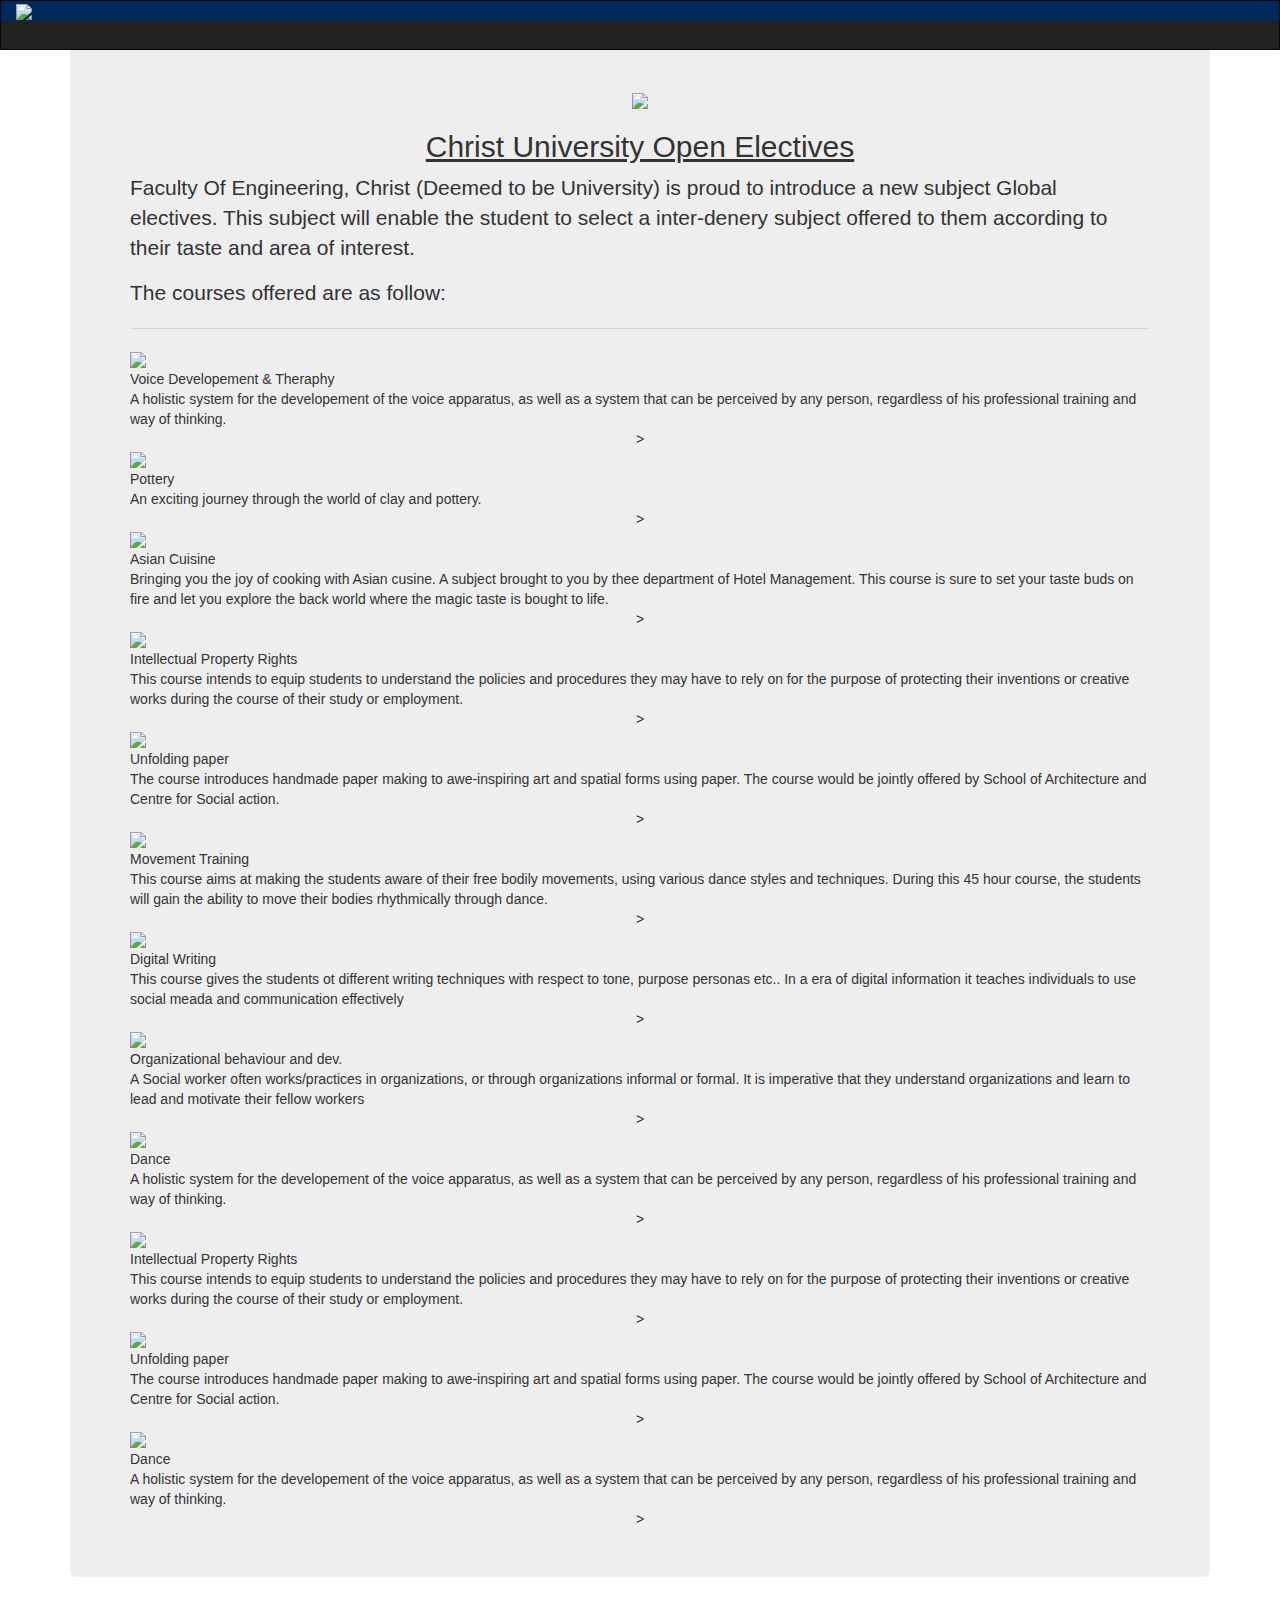
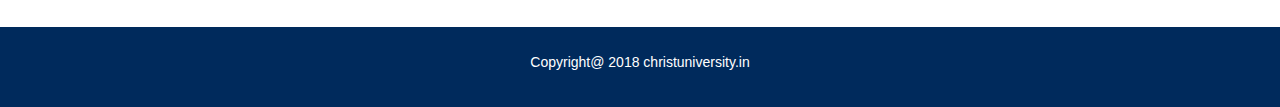
==== index.html @ 878c01d7 "modal button commented" ====
<!DOCTYPE html>
<html lang="en">
<head>
  <title>Global Electives</title>
  <meta charset="utf-8">
  <link rel="stylesheet" href="subject.css">
  <meta name="viewport" content="width=device-width, initial-scale=1">
  <link rel="stylesheet" href="https://maxcdn.bootstrapcdn.com/bootstrap/3.3.7/css/bootstrap.min.css">
  <script src="https://ajax.googleapis.com/ajax/libs/jquery/3.2.1/jquery.min.js"></script>
  <script src="https://maxcdn.bootstrapcdn.com/bootstrap/3.3.7/js/bootstrap.min.js"></script>
  <style>
    body{width:100%;
   }
    
    /* Remove the navbar's default margin-bottom and rounded borders */ 
    .navbar {
      width:100%;
      position:fixed;
      margin-bottom: 0;
      border-radius: 0;
      z-index: 10;
    }
    
    /* Add a gray background color and some padding to the footer */
    footer {
      background-color: #f2f2f2;
      padding: 25px;
    }
    
  .carousel-inner img {
      width: 100%; /* Set width to 100% */
      margin: auto;
      min-height:200px;
  }

  /* Hide the carousel text when the screen is less than 600 pixels wide */
  @media (max-width: 600px) {
    .carousel-caption {
      display: none; 
    }
  }

        .carousel {
    margin-bottom: 0;
    padding: 0 40px 30px 40px;
}
/* Reposition the controls slightly */
.carousel-control {
    /left: -12px;
    top: 111px;
    font-size: 40px;
    bottom: 120px;
}
.carousel-control.right {
    right: -12px;
}
/* Changes the position of the indicators */
.carousel-indicators {
    right: 50%;
    top: auto;
    bottom: 0px;
    margin-right: -19px;
}
/* Changes the colour of the indicators */
.carousel-indicators li {
    background: #c0c0c0;
}
.carousel-indicators .active {
background: #333333;
}

.courses_button{
  position: absolute;
  top:50%;
  transform: translateY(-50%);
  right:1%;
}

.subject{
  width: 250px; height:250px; float: left;
}
.intro_image{
  position: relative;
  left: 50%;
  transform: translateX(-50%);
}
li{font-size:20px;}

#introduction{
    padding-top:3em;
}

#introduction li:hover{
  font-weight: 600;
  display:block;
  cursor: pointer;
  
}
#introduction ul{
  float:left;
}


.intro_box{
  width:inherit;
  height:500px;
  

}

.intro_box ul{
  float:left;
}

#vocal{
  display:none;
}




  </style>
  <link rel="stylesheet" href="animation.css" type="text/css">
  <script src="index.js" ></script>
</head>
<body>
   

<nav class="navbar navbar-inverse " style="">
  <div class="container-fluid" style="background-color: #002a5c">
    <div class="navbar-header">
        <img src="logo.png" class=" christ_logo" style="height:85px;">
        <!--
      <button type="button" class="navbar" >
        <span class="icon-bar"></span>
        <span class="icon-bar"></span>
        <span class="icon-bar"></span>                        
      </button>

      
      
      <button type="button" class="btn btn-info btn-lg" data-toggle="modal" data-target="#myModal" >Courses</button>
      
      <button data-target="#myModal">hello</button>
    -->
    </div>
  </div>
</nav>


<!--Information-->
<div class="container" id="introduction">
    <div class="jumbotron">
      <img src="note.png" height=200px class="intro_image">
      <h2 align=middle><u>Christ University Open Electives</u></h2>      
    <p>Faculty Of Engineering, Christ (Deemed to be University) is proud to introduce a new subject Global electives.
        This subject will enable the student to select a inter-denery subject offered to them according to their taste and area of interest.
        
    </p>
    <p>The courses offered are as follow:</p>
    <!--
    <div class="intro_box">
      <ul>
        <li id="c1">Voice training and vocal</li>
        <span class="img_space" id="i1">
            <img src="theatre.jpg" width=100%>
            </span>
        <li id="c2">Pottery</li>
        <span class="img_space" id="i2">
            <img src="pottery.jpg" height=100%>
            </span>
        <li id="c3">Asian Cusine</li>
        <span class="img_space" id="i3">
          <img src="cuisine.jpg" height=100%>
          </span>
        <li id="c4">Art of dance</li>
        <span class="img_space" id="i4">
          <img src="dance.jpg" height=100%>
          </span>
        <li id="c5">Folding paper</li>
        <span class="img_space" id="i5">
          <img src="paper.jpg" height=100%>
          </span>
        <li id="c6">Water coservation techniques</li>
        <span class="img_space" id="i6">
          <img src="water.jpg" height=100%>
          </span>

     
      </ul>  
      
    </div>
-->



    <hr>
    <div class="sb">
    <div class="subject_box" data-toggle="modal" data-target="#myModal">
        <div class="subject_image">
        <img src="resized/voice.jpg" >
        </div>
        <div class="subject_content">
            <div class="subject_heading">
                Voice Developement & Theraphy
            </div>
            <div class="subject_main">
            A holistic system for the developement of the voice apparatus, as well as a system that can be perceived by any person, regardless of his professional training and way of thinking.
            </div>
            
        </div>
        <center><div class="subject_end">></div></center>
        
        
    </div>

    <div class="subject_box">
            <div class="subject_image">
            <img src="resized/pottery.jpg" >
            </div>
            <div class="subject_content">
                <div class="subject_heading">
                   Pottery
                </div>
                <div class="subject_main">
                An exciting journey through the world of clay and pottery.
                </div>
            </div>
            <center><div class="subject_end">></div></center>
            
            
        </div>

        <div class="subject_box">
                <div class="subject_image">
                <img src="resized/cuisine.jpg" >
                </div>
                <div class="subject_content">
                    <div class="subject_heading">
                        Asian Cuisine
                    </div>
                    <div class="subject_main">
                   Bringing you the joy of cooking with Asian cusine. A subject brought to you by thee department of Hotel Management.
                   This course is sure to set your taste buds on fire and let you explore the back world where the magic taste is bought to life.
                    </div> 
                </div>
                <center><div class="subject_end">></div></center>
                
                
            </div>

        <!--second row-->

        <div class="subject_box">
                <div class="subject_image">
                <img src="resized/intellect.jpg" >
                </div>
                <div class="subject_content">
                    <div class="subject_heading">
                        Intellectual Property Rights
                    </div>
                    <div class="subject_main">
                    This course intends to equip students to understand the policies and procedures they may have to rely on for the purpose of protecting their inventions or creative works during the course of their study or employment.     
                </div>               
                </div>
                <center><div class="subject_end">></div></center>
                
            </div>

            <div class="subject_box">
                    <div class="subject_image">
                    <img src="resized/paper.jpg" >
                    </div>
                    <div class="subject_content">
                        <div class="subject_heading">
                           Unfolding paper
                        </div>

                        <div class="subject_main">
                        The course introduces handmade paper making to awe-inspiring art and spatial forms using paper. The course would be jointly offered by School of Architecture and Centre for Social action.                     </div>
                    
                        </div>
                        <center><div class="subject_end">></div></center>
                    
                    
                </div>
                
                <div class="subject_box">
                        <div class="subject_image">
                        <img src="resized/dance.jpg" >
                        </div>
                        <div class="subject_content">
                            <div class="subject_heading">
                                Movement Training
                            </div>
                            This course aims at making the students aware of their free bodily movements, using various dance styles and techniques. During this 45 hour course, the students will gain the ability to move their bodies rhythmically through dance.                                                     </div>
                                                    <center><div class="subject_end">></div></center>
                                                    
                    </div>
            
                    <!--Third row-->

                    <div class="subject_box">
                            <div class="subject_image">
                            <img src="resized/digital_writing.jpg" >
                            </div>
                            <div class="subject_content">
                                <div class="subject_heading">
                                Digital Writing
                                </div>
                                <div class="subject_main">
                                This course gives the students ot different writing techniques with respect to tone, purpose personas etc..
                            In a era of digital information it teaches individuals to use social meada and communication effectively
                                                 </div>               
                            </div>
                            <center><div class="subject_end">></div></center>
                            
                        </div>
            
                        <div class="subject_box">
                                <div class="subject_image">
                                <img src="resized/organizational_behaviour.jpg" >
                                </div>
                                <div class="subject_content">
                                    <div class="subject_heading">
                                       Organizational behaviour and dev.
                                    </div>
            
                                    <div class="subject_main">
                                            A Social worker often works/practices in organizations, or through organizations informal or formal. It is imperative that they understand organizations and learn to lead and motivate their fellow workers                                    </div>
                                
                                    </div>
                                    <center><div class="subject_end">></div></center>
                                
                                
                            </div>
                            
                            <div class="subject_box">
                                    <div class="subject_image">
                                    <img src="resized/dance.jpg" >
                                    </div>
                                    <div class="subject_content">
                                        <div class="subject_heading">
                                            Dance
                                        </div>
                                        A holistic system for the developement of the voice apparatus, as well as a system that can be perceived by any person, regardless of his professional training and way of thinking.
                                                                </div>
                                                                <center><div class="subject_end">></div></center>
                                                                
                                </div>
                        

                                <!-- Fourth row-->

                                <div class="subject_box">
                                        <div class="subject_image">
                                        <img src="resized/intellect.jpg" >
                                        </div>
                                        <div class="subject_content">
                                            <div class="subject_heading">
                                                Intellectual Property Rights
                                            </div>
                                            <div class="subject_main">
                                            This course intends to equip students to understand the policies and procedures they may have to rely on for the purpose of protecting their inventions or creative works during the course of their study or employment.     
                                        </div>               
                                        </div>
                                        <center><div class="subject_end">></div></center>
                                        
                                    </div>
                        
                                    <div class="subject_box">
                                            <div class="subject_image">
                                            <img src="resized/paper.jpg" >
                                            </div>
                                            <div class="subject_content">
                                                <div class="subject_heading">
                                                   Unfolding paper
                                                </div>
                        
                                                <div class="subject_main">
                                                The course introduces handmade paper making to awe-inspiring art and spatial forms using paper. The course would be jointly offered by School of Architecture and Centre for Social action.                     </div>
                                            
                                                </div>
                                                <center><div class="subject_end">></div></center>
                                            
                                            
                                        </div>
                                        
                                        <div class="subject_box">
                                                <div class="subject_image">
                                                <img src="resized/dance.jpg" >
                                                </div>
                                                <div class="subject_content">
                                                    <div class="subject_heading">
                                                        Dance
                                                    </div>
                                                    A holistic system for the developement of the voice apparatus, as well as a system that can be perceived by any person, regardless of his professional training and way of thinking.
                                                                            </div>
                                                                            <center><div class="subject_end">></div></center>
                                                                            
                                            </div>
                                    





    

    


</div>
    </div>
  </div>

  <!-- Trigger the modal with a button -->
<!--<button type="button" class="btn btn-info btn-lg" data-toggle="modal" data-target="#myModal">Open Modal</button>-->

<!-- Modal -->
<div id="myModal" class="modal fade" role="dialog">
  <div class="modal-dialog modal-lg">

    <!-- Modal content-->
    <div class="modal-content">
      <div class="modal-header">
        <button type="button" class="close" data-dismiss="modal">&times;</button>
        <h3 class="modal-title" id="modal_title">
            <center>Voice training and developement(cs1256)</center>

            </h3>
      </div>
      <div class="modal-body">
            <div class="hours">Duration: 45hrs</div>
            <br><br>
            <div class="jumbotron syllabus_content">
            <p><b>Unit I</b>
                
                    <h4>
              Introduction of course.<br>
              What does it mean “voice development”?<br>
              What makes this system of voice development unique?<br>
              For what it is necessary to develop voice?<br>
                </h4>
            </div>
            <div class="jumbotron syllabus_content">
                    
              <p><b>Unit II</b><br></p>
                <h4>
              Introduction to the initial stage  and the 1st level of the exercise system.<br>
              Studying of a set of exercises built on the signals of pre-speech communication.<br>
              Studying of  composition(s) for ensemble or choir , appropriate to the current moment of learning and the level of the group.<br>
                </h4>
            </div>
            <div class="jumbotron syllabus_content">
                    
              <p><b>Unit III</b><br></p>
                <h4>
              Introduction to  2nd level of the exercise system.<br>
              Studying of a set of exercises built on the signals of the 2nd level of the exercise system.<br>
              Studying of  composition(s) for ensemble or choir , appropriate to the current moment of learning and the level of the group.<br>
                </h4>
            </div>
              <div class="jumbotron syllabus_content">
                    
              <p><b>Unit IV</b><br></p> 
                <h4>
              Summarizing the work.<br>
                </h4>
            </p>
              </div>
          </div>
      <div class="modal-footer">
        <button type="button" class="btn btn-default" data-dismiss="modal">Close</button>
      </div>
    </div>

  </div>
</div>


<br>
<footer class="container-fluid text-center" style="color: white; background-color: #002a5c;">
  <p>Copyright@ 2018 christuniversity.in</p>
</footer>

</body>
</html>
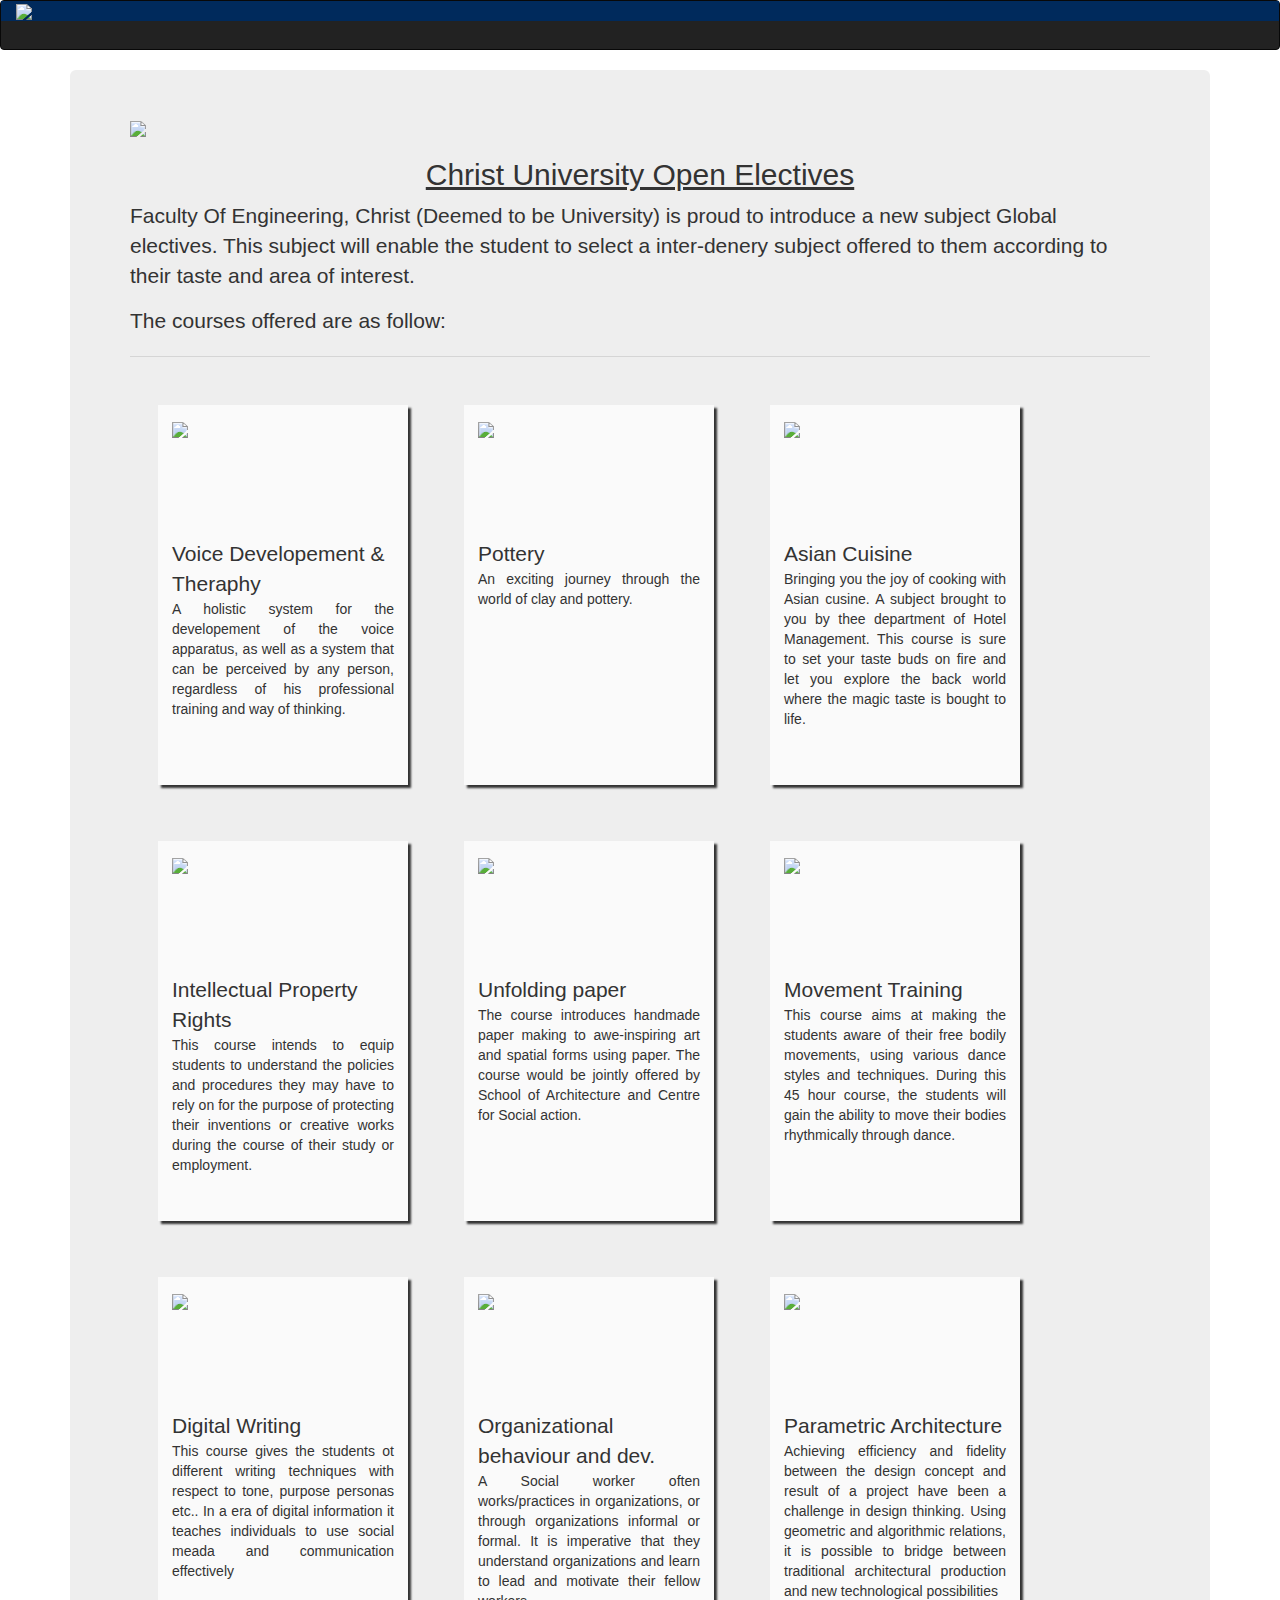
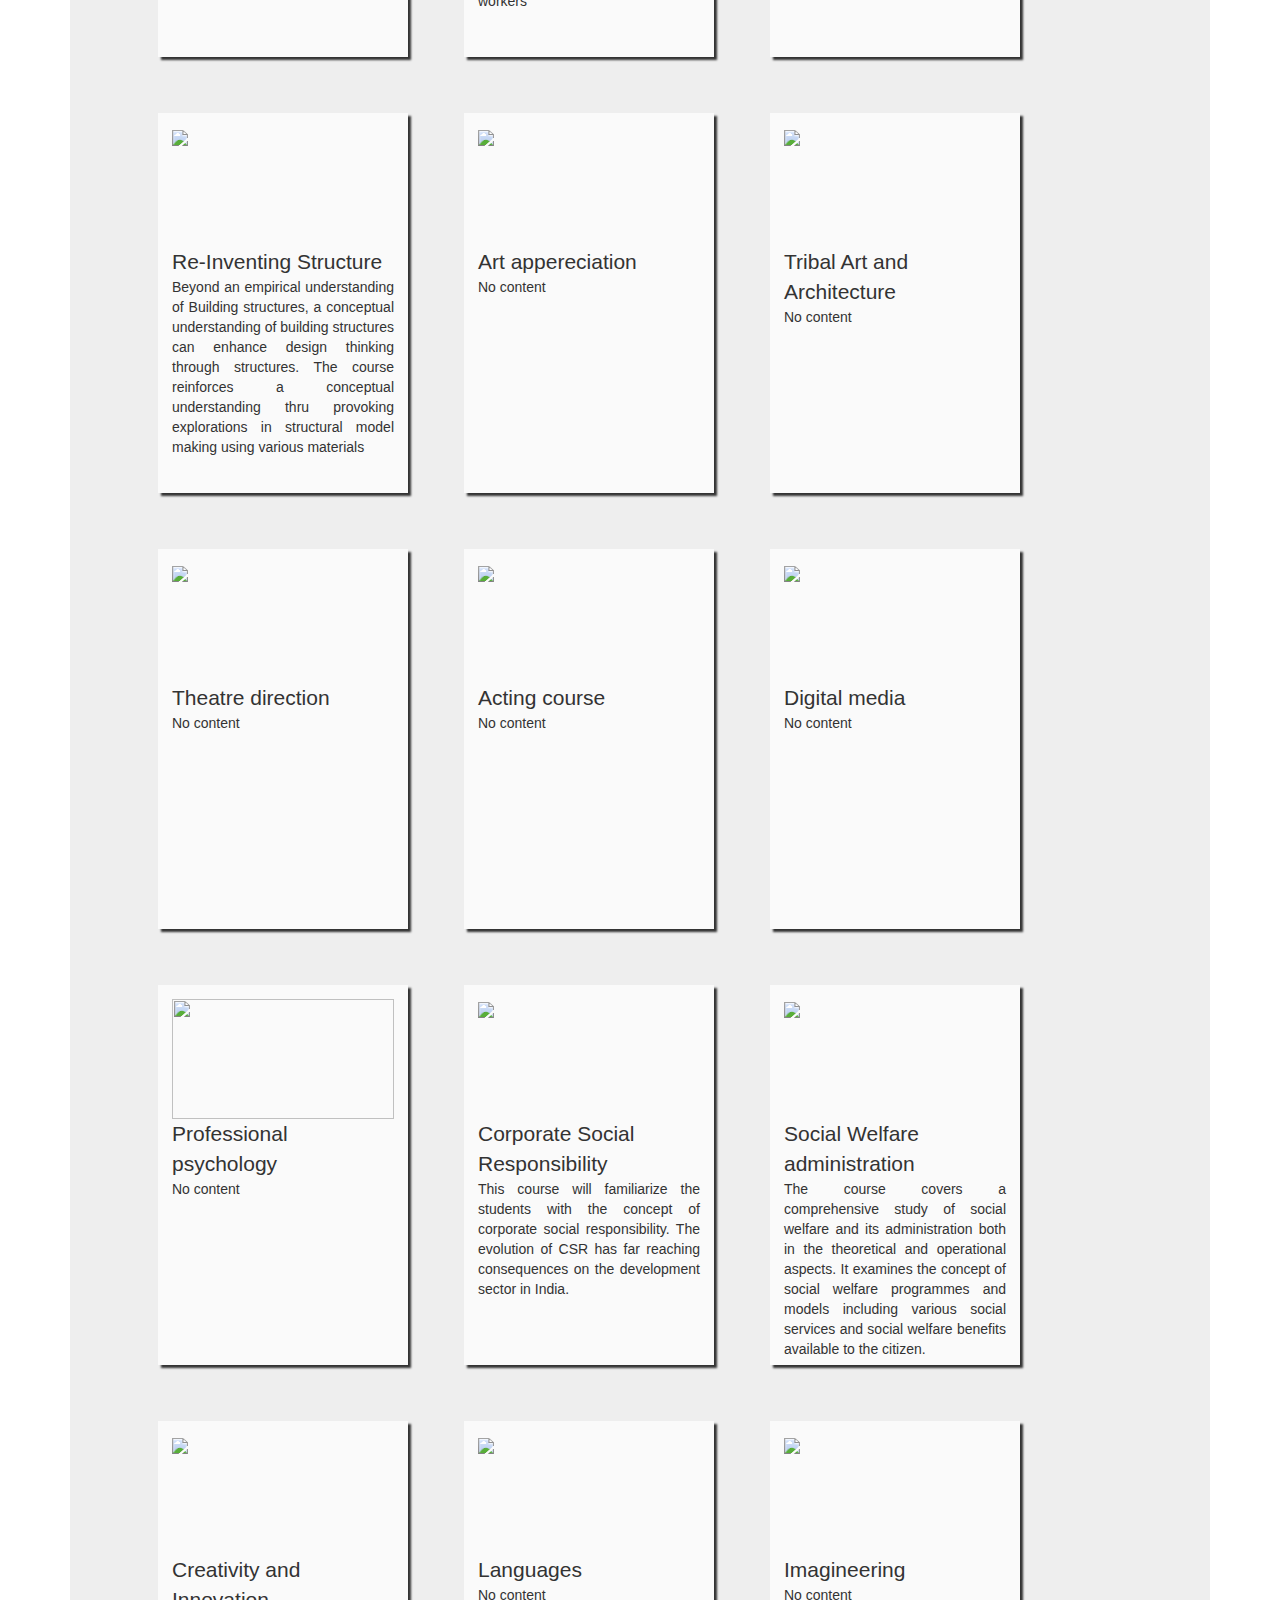
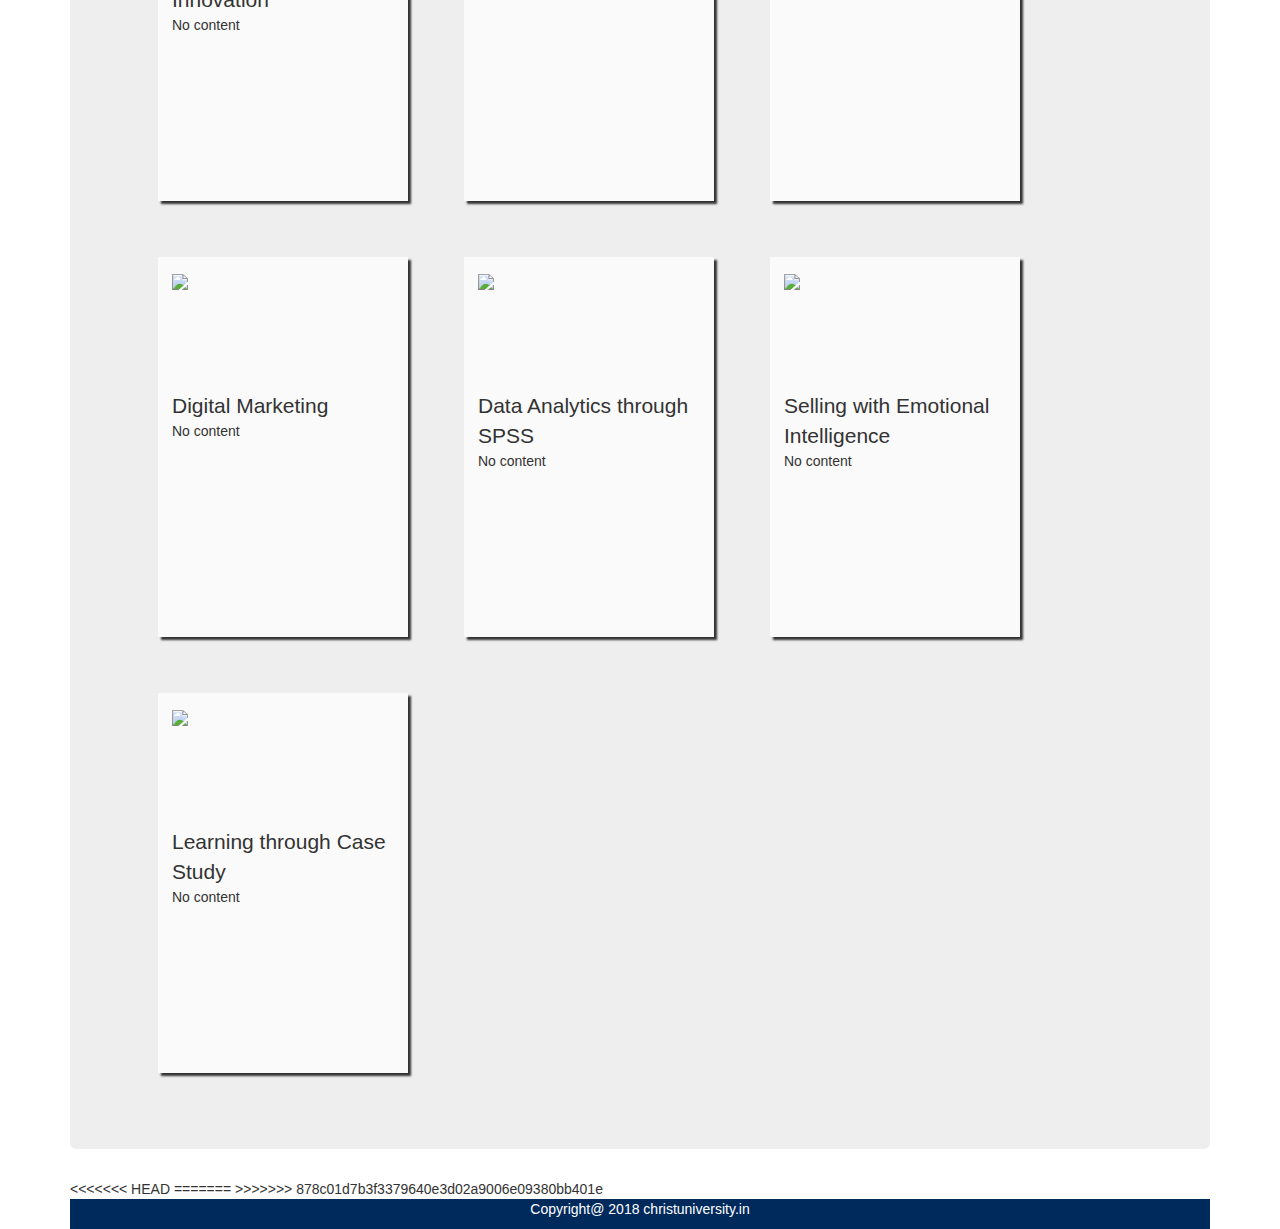
==== commit 2922813b: "new subject details added" ====
--- a/index.html
+++ b/index.html
@@ -3,124 +3,15 @@
 <head>
   <title>Global Electives</title>
   <meta charset="utf-8">
-  <link rel="stylesheet" href="subject.css">
   <meta name="viewport" content="width=device-width, initial-scale=1">
   <link rel="stylesheet" href="https://maxcdn.bootstrapcdn.com/bootstrap/3.3.7/css/bootstrap.min.css">
   <script src="https://ajax.googleapis.com/ajax/libs/jquery/3.2.1/jquery.min.js"></script>
   <script src="https://maxcdn.bootstrapcdn.com/bootstrap/3.3.7/js/bootstrap.min.js"></script>
-  <style>
-    body{width:100%;
-   }
-    
-    /* Remove the navbar's default margin-bottom and rounded borders */ 
-    .navbar {
-      width:100%;
-      position:fixed;
-      margin-bottom: 0;
-      border-radius: 0;
-      z-index: 10;
-    }
-    
-    /* Add a gray background color and some padding to the footer */
-    footer {
-      background-color: #f2f2f2;
-      padding: 25px;
-    }
-    
-  .carousel-inner img {
-      width: 100%; /* Set width to 100% */
-      margin: auto;
-      min-height:200px;
-  }
-
-  /* Hide the carousel text when the screen is less than 600 pixels wide */
-  @media (max-width: 600px) {
-    .carousel-caption {
-      display: none; 
-    }
-  }
-
-        .carousel {
-    margin-bottom: 0;
-    padding: 0 40px 30px 40px;
-}
-/* Reposition the controls slightly */
-.carousel-control {
-    /left: -12px;
-    top: 111px;
-    font-size: 40px;
-    bottom: 120px;
-}
-.carousel-control.right {
-    right: -12px;
-}
-/* Changes the position of the indicators */
-.carousel-indicators {
-    right: 50%;
-    top: auto;
-    bottom: 0px;
-    margin-right: -19px;
-}
-/* Changes the colour of the indicators */
-.carousel-indicators li {
-    background: #c0c0c0;
-}
-.carousel-indicators .active {
-background: #333333;
-}
-
-.courses_button{
-  position: absolute;
-  top:50%;
-  transform: translateY(-50%);
-  right:1%;
-}
-
-.subject{
-  width: 250px; height:250px; float: left;
-}
-.intro_image{
-  position: relative;
-  left: 50%;
-  transform: translateX(-50%);
-}
-li{font-size:20px;}
-
-#introduction{
-    padding-top:3em;
-}
-
-#introduction li:hover{
-  font-weight: 600;
-  display:block;
-  cursor: pointer;
-  
-}
-#introduction ul{
-  float:left;
-}
-
-
-.intro_box{
-  width:inherit;
-  height:500px;
-  
-
-}
-
-.intro_box ul{
-  float:left;
-}
-
-#vocal{
-  display:none;
-}
-
-
-
-
-  </style>
+  
+<link rel="stylesheet" href="basic.css" type="text/css">
   <link rel="stylesheet" href="animation.css" type="text/css">
+  <link rel="stylesheet" href="subject.css">
+  
   <script src="index.js" ></script>
 </head>
 <body>
@@ -209,13 +100,13 @@
             </div>
             
         </div>
-        <center><div class="subject_end">></div></center>
+         
         
         
     </div>
 
-    <div class="subject_box">
-            <div class="subject_image">
+    <div class="subject_box" data-toggle="modal" data-target="#pottery">
+            <div class="subject_image" >
             <img src="resized/pottery.jpg" >
             </div>
             <div class="subject_content">
@@ -226,12 +117,12 @@
                 An exciting journey through the world of clay and pottery.
                 </div>
             </div>
-            <center><div class="subject_end">></div></center>
+             
             
             
         </div>
 
-        <div class="subject_box">
+        <div class="subject_box" data-toggle="modal" data-target="#asian_cusine">
                 <div class="subject_image">
                 <img src="resized/cuisine.jpg" >
                 </div>
@@ -244,14 +135,14 @@
                    This course is sure to set your taste buds on fire and let you explore the back world where the magic taste is bought to life.
                     </div> 
                 </div>
-                <center><div class="subject_end">></div></center>
+                 
                 
                 
             </div>
 
         <!--second row-->
 
-        <div class="subject_box">
+        <div class="subject_box" data-toggle="modal" data-target="#intellectual_property">
                 <div class="subject_image">
                 <img src="resized/intellect.jpg" >
                 </div>
@@ -263,11 +154,11 @@
                     This course intends to equip students to understand the policies and procedures they may have to rely on for the purpose of protecting their inventions or creative works during the course of their study or employment.     
                 </div>               
                 </div>
-                <center><div class="subject_end">></div></center>
-                
-            </div>
-
-            <div class="subject_box">
+                 
+                
+            </div>
+
+            <div class="subject_box" data-toggle="modal" data-target="#unfolding_paper">
                     <div class="subject_image">
                     <img src="resized/paper.jpg" >
                     </div>
@@ -280,27 +171,27 @@
                         The course introduces handmade paper making to awe-inspiring art and spatial forms using paper. The course would be jointly offered by School of Architecture and Centre for Social action.                     </div>
                     
                         </div>
-                        <center><div class="subject_end">></div></center>
+                         
                     
                     
                 </div>
                 
-                <div class="subject_box">
+                <div class="subject_box" data-toggle="modal" data-target="#movement_training">
                         <div class="subject_image">
-                        <img src="resized/dance.jpg" >
+                        <img src="resized/movement_training.jpg" >
                         </div>
                         <div class="subject_content">
                             <div class="subject_heading">
                                 Movement Training
                             </div>
                             This course aims at making the students aware of their free bodily movements, using various dance styles and techniques. During this 45 hour course, the students will gain the ability to move their bodies rhythmically through dance.                                                     </div>
-                                                    <center><div class="subject_end">></div></center>
+                                                     
                                                     
                     </div>
             
                     <!--Third row-->
 
-                    <div class="subject_box">
+                    <div class="subject_box" data-toggle="modal" data-target="#digital_writing">
                             <div class="subject_image">
                             <img src="resized/digital_writing.jpg" >
                             </div>
@@ -313,11 +204,10 @@
                             In a era of digital information it teaches individuals to use social meada and communication effectively
                                                  </div>               
                             </div>
-                            <center><div class="subject_end">></div></center>
                             
                         </div>
             
-                        <div class="subject_box">
+                        <div class="subject_box" data-toggle="modal" data-target="#organizational_behaviour">
                                 <div class="subject_image">
                                 <img src="resized/organizational_behaviour.jpg" >
                                 </div>
@@ -330,92 +220,294 @@
                                             A Social worker often works/practices in organizations, or through organizations informal or formal. It is imperative that they understand organizations and learn to lead and motivate their fellow workers                                    </div>
                                 
                                     </div>
-                                    <center><div class="subject_end">></div></center>
+                                     
                                 
                                 
                             </div>
                             
-                            <div class="subject_box">
-                                    <div class="subject_image">
-                                    <img src="resized/dance.jpg" >
+                            <div class="subject_box" data-toggle="modal" data-target="#parametric_architecture">
+                                    <div class="subject_image" >
+                                    <img src="resized/parametric.jpg" >
                                     </div>
                                     <div class="subject_content">
                                         <div class="subject_heading">
-                                            Dance
+                                            Parametric Architecture
                                         </div>
-                                        A holistic system for the developement of the voice apparatus, as well as a system that can be perceived by any person, regardless of his professional training and way of thinking.
-                                                                </div>
-                                                                <center><div class="subject_end">></div></center>
+                                        Achieving efficiency and fidelity between the design concept and result of a project have been a challenge in design thinking. Using geometric and algorithmic relations, it is possible to bridge between traditional architectural production and new technological possibilities                                                                </div>
+           
                                                                 
                                 </div>
                         
 
                                 <!-- Fourth row-->
 
-                                <div class="subject_box">
+                                <div class="subject_box" data-toggle="modal" data-target="#reinventing_structures">
                                         <div class="subject_image">
-                                        <img src="resized/intellect.jpg" >
+                                        <img src="resized/reinventing_structure.jpg" >
                                         </div>
                                         <div class="subject_content">
                                             <div class="subject_heading">
-                                                Intellectual Property Rights
+                                                Re-Inventing Structure
                                             </div>
                                             <div class="subject_main">
-                                            This course intends to equip students to understand the policies and procedures they may have to rely on for the purpose of protecting their inventions or creative works during the course of their study or employment.     
-                                        </div>               
+                                                Beyond an empirical understanding of Building structures, a conceptual understanding of building structures can enhance design thinking through structures. The course reinforces a conceptual understanding thru provoking explorations in structural model making using various materials                                        </div>               
                                         </div>
-                                        <center><div class="subject_end">></div></center>
+                                         
+                                        
+                               </div>
+                        
+
+                                    <div class="subject_box" data-toggle="modal" data-target="#art_appericiatione">
+                                        <div class="subject_image">
+                                        <img src="resized/art_appereciation.jpg" >
+                                        </div>
+                                        <div class="subject_content">
+                                            <div class="subject_heading">
+                                                Art appereciation
+                                            </div>
+                                            <div class="subject_main">
+                                              No content
+                                              </div>
+                                         
                                         
                                     </div>
-                        
-                                    <div class="subject_box">
-                                            <div class="subject_image">
-                                            <img src="resized/paper.jpg" >
-                                            </div>
-                                            <div class="subject_content">
-                                                <div class="subject_heading">
-                                                   Unfolding paper
-                                                </div>
-                        
-                                                <div class="subject_main">
-                                                The course introduces handmade paper making to awe-inspiring art and spatial forms using paper. The course would be jointly offered by School of Architecture and Centre for Social action.                     </div>
-                                            
-                                                </div>
-                                                <center><div class="subject_end">></div></center>
-                                            
-                                            
-                                        </div>
-                                        
-                                        <div class="subject_box">
+                                    </div>
+
+                                   
+                                   	<!--Tribal Art and Architecture-->     
+                                    <div class="subject_box" data-toggle="modal" data-target="#tribal_art">
                                                 <div class="subject_image">
-                                                <img src="resized/dance.jpg" >
+                                                <img src="resized/tribal.jpg" >
                                                 </div>
                                                 <div class="subject_content">
                                                     <div class="subject_heading">
-                                                        Dance
-                                                    </div>
-                                                    A holistic system for the developement of the voice apparatus, as well as a system that can be perceived by any person, regardless of his professional training and way of thinking.
-                                                                            </div>
-                                                                            <center><div class="subject_end">></div></center>
+                                                       Tribal Art and Architecture
+                                                    </div>
+                                                    <div class="subject_main">
+                                                        No content
+                                                    </div>
+ 
                                                                             
-                                            </div>
-                                    
-
-
-
-
-
-    
-
-    
-
-
-</div>
-    </div>
-  </div>
-
+                                    			</div>
+                                    </div>
+									<!--Theatre direction-->
+                                    <div class="subject_box" data-toggle="modal" data-target="#Theatre_direction">
+                                                <div class="subject_image">
+                                                <img src="resized/theatre_dir.jpg" >
+                                                </div>
+                                                <div class="subject_content">
+                                                    <div class="subject_heading">
+                                                       Theatre direction
+                                                    </div>
+                                                    <div class="subject_main">
+                                                        No content
+                                                    </div>
+ 
+                                                                            
+                                    			</div>
+                                    </div>
+                                    <!--Acting course-->
+                                    <div class="subject_box" data-toggle="modal" data-target="#Acting_course">
+                                                <div class="subject_image">
+                                                <img src="resized/acting.jpg">
+                                                </div>
+                                                <div class="subject_content">
+                                                    <div class="subject_heading">
+                                                       Acting course
+                                                    </div>
+                                                    <div class="subject_main">
+                                                        No content
+                                                    </div>
+ 
+                                                                            
+                                    			</div>
+                                    </div>
+                                    <!--Digital media-->
+                                    <div class="subject_box" data-toggle="modal" data-target="#Digital_media">
+                                                <div class="subject_image">
+                                                <img src="resized/digital_marketing.jpg" >
+                                                </div>
+                                                <div class="subject_content">
+                                                    <div class="subject_heading">
+                                                       Digital media
+                                                    </div>
+                                                    <div class="subject_main">
+                                                        No content
+                                                    </div>
+ 
+                                                                            
+                                    			</div>
+                                    </div>
+                                    <!--Professional psychology-->
+                                    <div class="subject_box" data-toggle="modal" data-target="#Professional_psychology">
+                                                <div class="subject_image">
+                                                <img src="resized/professional_psycology.jpg" width=222px height=120px >
+                                                </div>
+                                                <div class="subject_content">
+                                                    <div class="subject_heading">
+                                                       Professional psychology
+                                                    </div>
+                                                    <div class="subject_main">
+                                                        No content
+                                                    </div>
+ 
+                                                                            
+                                    			</div>
+                                    </div>
+                                    <!--Corporate Social Responsibility-->
+                                    <div class="subject_box" data-toggle="modal" data-target="#Corporate_Social_Responsibility">
+                                                <div class="subject_image">
+                                                <img src="resized/corp_social.jpg" >
+                                                </div>
+                                                <div class="subject_content">
+                                                    <div class="subject_heading">
+                                                       Corporate Social Responsibility
+                                                    </div>
+                                                    <div class="subject_main">
+                                                      This course will familiarize the students with the concept of corporate social responsibility.  The evolution of CSR has far reaching consequences on the development sector in India. 
+                                                    </div>
+ 
+                                                                            
+                                    			</div>
+                                    </div>
+                                    <!--Social Welfare administration-->
+                                    <div class="subject_box" data-toggle="modal" data-target="#Social_Welfare_Administration">
+                                                <div class="subject_image">
+                                                <img src="resized/social_welfare.jpg" >
+                                                </div>
+                                                <div class="subject_content">
+                                                    <div class="subject_heading">
+                                                       Social Welfare administration
+                                                    </div>
+                                                    <div class="subject_main">
+                                                       The course covers a comprehensive study of social welfare and its administration both in the theoretical and operational aspects. It examines the concept of social welfare programmes and models including various social services and social welfare benefits available to the citizen.                                                    </div>
+ 
+                                                                            
+                                    			</div>
+                                    </div>
+                                    <!--Creativity and Innovation-->
+                                    <div class="subject_box" data-toggle="modal" data-target="#Creativity_And_Innovation">
+                                                <div class="subject_image">
+                                                <img src="resized/create_and_innovate.jpg" >
+                                                </div>
+                                                <div class="subject_content">
+                                                    <div class="subject_heading">
+                                                       Creativity and Innovation
+                                                    </div>
+                                                    <div class="subject_main">
+                                                        No content
+                                                    </div>
+ 
+                                                                            
+                                    			</div>
+                                    </div>
+                                    <!--Languages-->
+                                    <div class="subject_box" data-toggle="modal" data-target="#Languages">
+                                                <div class="subject_image">
+                                                <img src="resized/language.jpg" >
+                                                </div>
+                                                <div class="subject_content">
+                                                    <div class="subject_heading">
+                                                       Languages
+                                                    </div>
+                                                    <div class="subject_main">
+                                                        No content
+                                                    </div>
+ 
+                                                                            
+                                    			</div>
+                                    </div>
+                                    <!--Imagineering-->
+                                    <div class="subject_box" data-toggle="modal" data-target="#Imagineering">
+                                                <div class="subject_image">
+                                                <img src="resized/imagineering.jpg" >
+                                                </div>
+                                                <div class="subject_content">
+                                                    <div class="subject_heading">
+                                                       Imagineering
+                                                    </div>
+                                                    <div class="subject_main">
+                                                        No content
+                                                    </div>
+ 
+                                                                            
+                                    			</div>
+                                    </div>
+                                     <!--Digital Marketing-->
+                                    <div class="subject_box" data-toggle="modal" data-target="#Digital_Marketing">
+                                                <div class="subject_image">
+                                                <img src="resized/digital_marketing.jpg" >
+                                                </div>
+                                                <div class="subject_content">
+                                                    <div class="subject_heading">
+                                                       Digital Marketing
+                                                    </div>
+                                                    <div class="subject_main">
+                                                        No content
+                                                    </div>
+ 
+                                                                            
+                                    			</div>
+                                    </div>
+                                    <!--Data Analytics through SPSS-->
+                                    <div class="subject_box" data-toggle="modal" data-target="#Data_Analytics">
+                                                <div class="subject_image">
+                                                <img src="resized/data_analytics.jpg" >
+                                                </div>
+                                                <div class="subject_content">
+                                                    <div class="subject_heading">
+                                                       Data Analytics through SPSS
+                                                    </div>
+                                                    <div class="subject_main">
+                                                        No content
+                                                    </div>
+ 
+                                                                            
+                                    			</div>
+                                    </div>
+                                    <!--Selling with Emotional Intelligence-->
+                                    <div class="subject_box" data-toggle="modal" data-target="#Emotional_Intelligence">
+                                                <div class="subject_image">
+                                                <img src="resized/emotional_intelligence.png" >
+                                                </div>
+                                                <div class="subject_content">
+                                                    <div class="subject_heading">
+                                                       Selling with Emotional Intelligence
+                                                    </div>
+                                                    <div class="subject_main">
+                                                        No content
+                                                    </div>
+ 
+                                                                            
+                                    			</div>
+                                    </div>
+                                    <!--Learning through Case Study-->
+                                    <div class="subject_box" data-toggle="modal" data-target="#Learning">
+                                                <div class="subject_image">
+                                                <img src="resized/case_study.jpg" >
+                                                </div>
+                                                <div class="subject_content">
+                                                    <div class="subject_heading">
+                                                       Learning through Case Study
+                                                    </div>
+                                                    <div class="subject_main">
+                                                        No content
+                                                    </div>
+ 
+                                                                            
+                                    			</div>
+                                    </div>
+
+
+
+
+    </div>
+  </div>
+
+<<<<<<< HEAD
+=======
   <!-- Trigger the modal with a button -->
-<!--<button type="button" class="btn btn-info btn-lg" data-toggle="modal" data-target="#myModal">Open Modal</button>-->
+>>>>>>> 878c01d7b3f3379640e3d02a9006e09380bb401e
 
 <!-- Modal -->
 <div id="myModal" class="modal fade" role="dialog">
@@ -424,7 +516,7 @@
     <!-- Modal content-->
     <div class="modal-content">
       <div class="modal-header">
-        <button type="button" class="close" data-dismiss="modal">&times;</button>
+        <button type="button" class="closer btn btn-danger" data-dismiss="modal">&#10006;</button>
         <h3 class="modal-title" id="modal_title">
             <center>Voice training and developement(cs1256)</center>
 
@@ -436,53 +528,1286 @@
             <div class="jumbotron syllabus_content">
             <p><b>Unit I</b>
                 
-                    <h4>
+                    <h5>
               Introduction of course.<br>
               What does it mean “voice development”?<br>
               What makes this system of voice development unique?<br>
               For what it is necessary to develop voice?<br>
-                </h4>
+                </h5>
             </div>
             <div class="jumbotron syllabus_content">
                     
               <p><b>Unit II</b><br></p>
-                <h4>
+                <h5>
               Introduction to the initial stage  and the 1st level of the exercise system.<br>
               Studying of a set of exercises built on the signals of pre-speech communication.<br>
               Studying of  composition(s) for ensemble or choir , appropriate to the current moment of learning and the level of the group.<br>
-                </h4>
+                </h5>
             </div>
             <div class="jumbotron syllabus_content">
                     
               <p><b>Unit III</b><br></p>
-                <h4>
+                <h5>
               Introduction to  2nd level of the exercise system.<br>
               Studying of a set of exercises built on the signals of the 2nd level of the exercise system.<br>
               Studying of  composition(s) for ensemble or choir , appropriate to the current moment of learning and the level of the group.<br>
-                </h4>
+                </h5>
             </div>
               <div class="jumbotron syllabus_content">
                     
               <p><b>Unit IV</b><br></p> 
-                <h4>
+                <h5>
               Summarizing the work.<br>
-                </h4>
+                </h5>
             </p>
               </div>
           </div>
       <div class="modal-footer">
-        <button type="button" class="btn btn-default" data-dismiss="modal">Close</button>
-      </div>
-    </div>
-
-  </div>
-</div>
-
-
+        <button type="button" class="btn btn-danger" data-dismiss="modal">Close</button>
+      </div>
+    </div>
+
+  </div> 
+</div>
+
+
+<!-- Modal for pottery-->
+<div id="pottery" class="modal fade" role="dialog">
+  <div class="modal-dialog modal-lg">
+
+    <!-- Modal content-->
+    <div class="modal-content">
+      <div class="modal-header">
+        <button type="button" class="closer btn btn-danger" data-dismiss="modal">&#10006;</button>
+        <h3 class="modal-title" id="modal_title">
+            <center>Pottery</center>
+
+            </h3>
+      </div>
+      <div class="modal-body">
+            <div class="hours">Duration: 45hrs</div>
+            <br><br>
+            <div class="jumbotron syllabus_content">
+            <p><b>Unit I</b>
+                
+                    <h5>
+                      No content
+                </h5>
+            </div>
+            <div class="jumbotron syllabus_content">
+                    
+              <p><b>Unit II</b><br></p>
+                <h5>
+             No content </h5>
+            </div>
+            <div class="jumbotron syllabus_content">
+                    
+              <p><b>Unit III</b><br></p>
+                <h5>
+             No content
+                </h5>
+            </div>
+              <div class="jumbotron syllabus_content">
+                    
+              <p><b>Unit IV</b><br></p> 
+                <h5>
+             No content<br>
+                </h5>
+            </p>
+              </div>
+          </div>
+          <div class="modal-footer">
+              <button type="button" class="btn btn-danger" data-dismiss="modal">Close</button>
+            </div>
+          </div>
+      
+        </div> 
+      </div>
+      
+
+
+
+
+
+
+
+
+
+<!-- Modal for asian-->
+<div id="asian_cusine" class="modal fade" role="dialog">
+    <div class="modal-dialog modal-lg">
+  
+      <!-- Modal content-->
+      <div class="modal-content">
+        <div class="modal-header">
+          <button type="button" class="closer btn btn-danger" data-dismiss="modal">&#10006;</button>
+          <h3 class="modal-title" id="modal_title">
+              <center>Asian Cuisine</center>
+  
+              </h3>
+        </div>
+        <div class="modal-body">
+              <div class="hours">Duration: 45hrs</div>
+              <br><br>
+              <div class="jumbotron syllabus_content">
+              <p><b>Unit I</b>
+                  
+                      <h5>
+                        No content
+                  </h5>
+              </div>
+              <div class="jumbotron syllabus_content">
+                      
+                <p><b>Unit II</b><br></p>
+                  <h5>
+               No content </h5>
+              </div>
+              <div class="jumbotron syllabus_content">
+                      
+                <p><b>Unit III</b><br></p>
+                  <h5>
+               No content
+                  </h5>
+              </div>
+                <div class="jumbotron syllabus_content">
+                      
+                <p><b>Unit IV</b><br></p> 
+                  <h5>
+               No content<br>
+                  </h5>
+              </p>
+                </div>
+            </div>
+
+      <div class="modal-footer">
+        <button type="button" class="btn btn-danger" data-dismiss="modal">Close</button>
+      </div>
+    </div>
+
+  </div>
+</div>
+
+
+
+  <!-- Modal for intellectual property-->
+<div id="intellectual_property" class="modal fade" role="dialog">
+    <div class="modal-dialog modal-lg">
+  
+      <!-- Modal content-->
+      <div class="modal-content">
+        <div class="modal-header">
+          <button type="button" class="closer btn btn-danger" data-dismiss="modal">&#10006;</button>
+          <h3 class="modal-title" id="modal_title">
+              <center>Intellectual Property Rights</center>
+  
+              </h3>
+        </div>
+        <div class="modal-body">
+              <div class="hours">Duration: 45hrs</div>
+              <br><br>
+              <div class="jumbotron syllabus_content">
+              <p><b>Unit I</b>
+                  
+                      <h5>
+                          Philology of intellectual property - Intellectual Property & Intellectual Assists – Significance of IP for Engineers and Scientists – Types of IP – Legal framework for Protection of IP – Strategies for IP protection and role of Engineers and Scientists  
+                  </h5>
+              </div>
+              <div class="jumbotron syllabus_content">
+                      
+                <p><b>Unit II</b><br></p>
+                  <h5>
+                      Meaning of Invention – Product and Process Patents – True inventor – Applications for Patent – Procedures for obtaining Patent – Award of Patent – rights of patentee – grounds for invalidation – Legal remedies – International patents </h5>
+              </div>
+              <div class="jumbotron syllabus_content">
+                      
+                <p><b>Unit III</b><br></p>
+                  <h5>
+                      Research Records in the patent process – Inventorship - Internet patent document searching and interactions with an information specialist - Interactions with a patent agent or attorney - Ancillary patent activities - Technology transfer, patent licensing and related strategies
+                  </h5>
+              </div>
+                <div class="jumbotron syllabus_content">
+                      
+                <p><b>Unit IV</b><br></p> 
+                  <h5>
+                      Patents and software – Business Method Patents – Data protection – Administrative methods – Digital Rights Management (DRM) – Database and Database Management systems - Billing and payment – Graphical User Interface (GUI) – Simulations – E-learning – Medical informatics – Mathematical models 
+                      
+                      <br>
+                  </h5>
+              </p>
+                </div>
+
+                <div class="jumbotron syllabus_content">
+                    <p><b>Unit V</b><br></p> 
+                    <h5>
+                        IP issues in e-commerce - Protection of websites – website hosting agreements – Copyright issues – Patentability of online business models – Jurisdiction – Digital signatures – Evidentiary value of Electronic signature certificates – Role of Certifying Authorities – Protection of  Semiconductor ICs                        
+                        <br>
+                    </h5>
+                </p>
+                </div>
+            </div>
+  
+  
+        <div class="modal-footer">
+          <button type="button" class="btn btn-danger" data-dismiss="modal">Close</button>
+        </div>
+      </div>
+  
+    </div>
+  </div>
+
+
+
+
+
+
+
+
+
+
+<!-- Modal for Unfolding Paper-->
+<div id="unfolding_paper" class="modal fade" role="dialog">
+    <div class="modal-dialog modal-lg">
+  
+      <!-- Modal content-->
+      <div class="modal-content">
+        <div class="modal-header">
+          <button type="button" class="closer btn btn-danger" data-dismiss="modal">&#10006;</button>
+          <h3 class="modal-title" id="modal_title">
+              <center>Unfolding Paper</center>
+  
+              </h3>
+        </div>
+        <div class="modal-body">
+              <div class="hours">Duration: 45hrs</div>
+              <br><br>
+              <div class="jumbotron syllabus_content">
+              <p><b>Unit I</b>
+                  
+                      <h5>
+                        No content
+                  </h5>
+              </div>
+              <div class="jumbotron syllabus_content">
+                      
+                <p><b>Unit II</b><br></p>
+                  <h5>
+               No content </h5>
+              </div>
+              <div class="jumbotron syllabus_content">
+                      
+                <p><b>Unit III</b><br></p>
+                  <h5>
+               No content
+                  </h5>
+              </div>
+                <div class="jumbotron syllabus_content">
+                      
+                <p><b>Unit IV</b><br></p> 
+                  <h5>
+               No content<br>
+                  </h5>
+              </p>
+                </div>
+            </div>
+
+      <div class="modal-footer">
+        <button type="button" class="btn btn-danger" data-dismiss="modal">Close</button>
+      </div>
+    </div>
+
+  </div>
+</div>
+
+
+
+
+
+<!-- Modal for Movement Training-->
+<div id="movement_training" class="modal fade" role="dialog">
+    <div class="modal-dialog modal-lg">
+  
+      <!-- Modal content-->
+      <div class="modal-content">
+        <div class="modal-header">
+          <button type="button" class="closer btn btn-danger" data-dismiss="modal">&#10006;</button>
+          <h3 class="modal-title" id="modal_title">
+              <center>Movement Training</center>
+  
+              </h3>
+        </div>
+        <div class="modal-body">
+              <div class="hours">Duration: 45hrs</div>
+              <br><br>
+              <div class="jumbotron syllabus_content">
+              
+                      <h5>
+                          This course aims at making the students aware of their free bodily movements, using various dance styles and techniques. During this 45 hour course, the students will gain the ability to move their bodies rhythmically through dance. They will be introduced to various styles ranging from Indian classical to western contemporary forms. Each student will be inculcated in a way that he/she will acquire the basic practical knowledge about the forms and be introduced into the versatility of the dancing world. Through this journey, the students will gain a sense of self confidence along with the technical knowledge pertaining to the various forms associated with this course. It is a completely practical course which gives an experience to apply this knowledge into your own movements.
+                          
+                          In a nutshell, this course aims at presenting the students with a new perspective and understanding of the world of dance. Finally this course would enable students to build their own identity in dance.
+                          
+                  </h5>
+              </div>
+              <!--
+              <div class="jumbotron syllabus_content">
+                      
+                <p><b>Unit II</b><br></p>
+                  <h5>
+               No content </h5>
+              </div>
+              <div class="jumbotron syllabus_content">
+                      
+                <p><b>Unit III</b><br></p>
+                  <h5>
+               No content
+                  </h5>
+              </div>
+                <div class="jumbotron syllabus_content">
+                      
+                <p><b>Unit IV</b><br></p> 
+                  <h5>
+               No content<br>
+                  </h5>
+              </p>
+                </div>
+              -->
+            </div>
+
+      <div class="modal-footer">
+        <button type="button" class="btn btn-danger" data-dismiss="modal">Close</button>
+      </div>
+    </div>
+
+  </div>
+</div>
+
+
+
+<!-- Modal for Digital Writing-->
+<div id="digital_writing" class="modal fade" role="dialog">
+    <div class="modal-dialog modal-lg">
+  
+      <!-- Modal content-->
+      <div class="modal-content">
+        <div class="modal-header">
+          <button type="button" class="closer btn btn-danger" data-dismiss="modal">&#10006;</button>
+          <h3 class="modal-title" id="modal_title">
+              <center>Digital Writing</center>
+  
+              </h3>
+        </div>
+        <div class="modal-body">
+              <div class="hours">Duration: 45hrs</div>
+              <br><br>
+              <div class="jumbotron syllabus_content">
+              <p><b>Unit I (Introduction to Digital Writing)</b>
+                  
+                      <h5>
+                          What is online writing?, Writing and Designing for Digital Media, Narrative structure for online and digital stories, Writing for specific platforms (eg various social and new media platforms), Copyright, Ownership, and authorship, Theorizing online spaces. 
+                  </h5>
+              </div>
+              <div class="jumbotron syllabus_content">
+                      
+                <p><b>Unit II (Approaches to Digital Writing)</b><br></p>
+                  <h5>
+                      Approach to digital storytelling, Interactive narratives, Sourcing information, Exploring Trans media stories, data visualization, online identities and the self, alternate realities. </h5>
+              </div>
+              <div class="jumbotron syllabus_content">
+                      
+                <p><b>Unit III (Writing Techniques)</b><br></p>
+                  <h5>
+                      Online news writing, Headlines, Sentences, Links, Tables and Info graphics, Meaningful Linking, Effective Illustrations, Content Strategy, Message, Media, Style and Tone, Purposes, Personas and Scenarios
+                  </h5>
+              </div>
+                <div class="jumbotron syllabus_content">
+                      
+                <p><b>Unit IV(Understanding the Digital Space)</b><br></p> 
+                  <h5>
+                      Digital content relevance, digital economics, psychology of digital content, how users interact with websites? Understanding the digital audience, ethical issues in writing for the digital space. <br>
+                  </h5>
+              </p>
+                </div>
+            </div>
+
+      <div class="modal-footer">
+        <button type="button" class="btn btn-danger" data-dismiss="modal">Close</button>
+      </div>
+    </div>
+
+  </div>
+</div>
+
+
+
+
+<!-- Modal for Organizational Behaviour-->
+<div id="organizational_behaviour" class="modal fade" role="dialog">
+    <div class="modal-dialog modal-lg">
+  
+      <!-- Modal content-->
+      <div class="modal-content">
+        <div class="modal-header">
+          <button type="button" class="closer btn btn-danger" data-dismiss="modal">&#10006;</button>
+          <h3 class="modal-title" id="modal_title">
+              <center>Organizational Behaviour and Developement</center>
+  
+              </h3>
+        </div>
+        <div class="modal-body">
+              <div class="hours">Duration: 30hrs</div>
+              <br><br>
+              <div class="jumbotron syllabus_content">
+              <p><b>Unit I</b>
+                  
+                      <h5>
+                          Definition, scope-, Approaches; Elements of Organizational Behavior, Hawthorne studies-classical and modern approaches to Management; Foundations of Group Behaviour-Group, Behavioural Models. Organizational culture and climate
+                  </h5>
+              </div>
+              <div class="jumbotron syllabus_content">
+                      
+                <p><b>Unit II (Dynamics of Organizational Behaviour)</b><br></p>
+                  <h5>
+                      Personality, Emotions, Attitudes, Perceptions, Motivation: Types, Effects on work behavior. Leadership and Power: Leadership styles, Theories, Leaders Vs Managers, Sources of power, Power centers, Power and Politics. Job satisfaction: Influence on behavior; Organizational change, Stability Vs Change, Proactive Vs Reaction change, the change process, Resistance to change, Managing change. Stress: Work Stressors, Prevention and Management of stress, Balancing work and Life. </h5>
+              </div>
+              <div class="jumbotron syllabus_content">
+                      
+                <p><b>Unit III (Organizational Developement)</b><br></p>
+                  <h5>
+                      Definition- Scope of Organizational Development- Characteristics of OD- Diagnostic phase- techniques used in the diagnostic process- OD interventions—Team Building- Survey feedback- Grid Training, Management By objectives (MBO)- T-Group Training, Structural techniques- Sensitivity Training- Effectiveness of Training                  </h5>
+              </div>
+                
+            </div>
+
+      <div class="modal-footer">
+        <button type="button" class="btn btn-danger" data-dismiss="modal">Close</button>
+      </div>
+    </div>
+
+  </div>
+</div>
+
+
+
+<!-- Modal for Parametric architecture-->
+<div id="parametric_architecture" class="modal fade" role="dialog">
+    <div class="modal-dialog modal-lg">
+  
+      <!-- Modal content-->
+      <div class="modal-content">
+        <div class="modal-header">
+          <button type="button" class="closer btn btn-danger" data-dismiss="modal">&#10006;</button>
+          <h3 class="modal-title" id="modal_title">
+              <center>Parametric Architecture</center>
+  
+              </h3>
+        </div>
+        <div class="modal-body">
+              <div class="hours">Duration: 30hrs</div>
+              <br><br>
+              <div class="jumbotron syllabus_content">
+              <p><b>Unit I</b>
+                  
+                      <h5>
+                    No content                  </h5>
+              </div>
+              <div class="jumbotron syllabus_content">
+                      
+                <p><b>Unit II </b><br></p>
+                  <h5>
+                    No Content  
+                  </h5>            </div>
+              <div class="jumbotron syllabus_content">
+                      
+                <p><b>Unit III </b><br></p>
+                  <h5>
+
+                        No content          </h5>    </div>
+                
+            </div>
+
+      <div class="modal-footer">
+        <button type="button" class="btn btn-danger" data-dismiss="modal">Close</button>
+      </div>
+    </div>
+
+  </div>
+</div>
+
+
+
+
+<!-- Modal for reinventing structures-->
+<div id="reinventing_structures" class="modal fade" role="dialog">
+    <div class="modal-dialog modal-lg">
+  
+      <!-- Modal content-->
+      <div class="modal-content">
+        <div class="modal-header">
+          <button type="button" class="closer btn btn-danger" data-dismiss="modal">&#10006;</button>
+          <h3 class="modal-title" id="modal_title">
+              <center>Re-Inventing Structures in architecture</center>
+  
+              </h3>
+        </div>
+        <div class="modal-body">
+              <div class="hours">Duration: 30hrs</div>
+              <br><br>
+              <div class="jumbotron syllabus_content">
+              <p><b>Unit I</b>
+                  
+                      <h5>
+                      No content
+                                      </h5>
+              </div>
+              <div class="jumbotron syllabus_content">
+                      
+                <p><b>Unit II </b><br></p>
+                  <h5>
+                  No Content          
+                  </h5> </div>
+              <div class="jumbotron syllabus_content">
+                      
+                <p><b>Unit III </b><br></p>
+                  <h5>
+                  No content
+                             </h5> </div>
+                
+            </div>
+
+      <div class="modal-footer">
+        <button type="button" class="btn btn-danger" data-dismiss="modal">Close</button>
+      </div>
+    </div>
+
+  </div>
+</div>
+
+
+
+<!-- Modal for art appericiation structures-->
+<div id="art_appericiation" class="modal fade" role="dialog">
+    <div class="modal-dialog modal-lg">
+  
+      <!-- Modal content-->
+      <div class="modal-content">
+        <div class="modal-header">
+          <button type="button" class="closer btn btn-danger" data-dismiss="modal">&#10006;</button>
+          <h3 class="modal-title" id="modal_title">
+              <center>Art appereciation</center>
+  
+              </h3>
+        </div>
+        <div class="modal-body">
+              <div class="hours">Duration: 30hrs</div>
+              <br><br>
+              <div class="jumbotron syllabus_content">
+              <p><b>Unit I</b>
+                  
+                      <h5>
+                      No content
+                                      </h5>
+              </div>
+              <div class="jumbotron syllabus_content">
+                      
+                <p><b>Unit II </b><br></p>
+                  <h5>
+                  No Content          
+                  </h5> </div>
+              <div class="jumbotron syllabus_content">
+                      
+                <p><b>Unit III </b><br></p>
+                  <h5>
+                  No content
+                             </h5> </div>
+                
+            </div>
+
+      <div class="modal-footer">
+        <button type="button" class="btn btn-danger" data-dismiss="modal">Close</button>
+      </div>
+    </div>
+
+  </div>
+</div>
+
+
+
+<!-- Modal for Tribal art and architecture structures-->
+<div id="tribal_art" class="modal fade" role="dialog">
+    <div class="modal-dialog modal-lg">
+  
+      <!-- Modal for Tribal Art and Architecture-->
+      <div class="modal-content">
+        <div class="modal-header">
+          <button type="button" class="closer btn btn-danger" data-dismiss="modal">&#10006;</button>
+          <h3 class="modal-title" id="modal_title">
+              <center>Tribal Art and Architecture</center>
+  
+              </h3>
+        </div>
+        <div class="modal-body">
+              <div class="hours">Duration: 30hrs</div>
+              <br><br>
+              <div class="jumbotron syllabus_content">
+              <p><b>Unit I</b>
+                  
+                      <h5>
+                      No content
+                                      </h5>
+              </div>
+              <div class="jumbotron syllabus_content">
+                      
+                <p><b>Unit II </b><br></p>
+                  <h5>
+                  No Content          
+                  </h5> </div>
+              <div class="jumbotron syllabus_content">
+                      
+                <p><b>Unit III </b><br></p>
+                  <h5>
+                  No content
+                             </h5> </div>
+                
+            </div>
+
+      <div class="modal-footer">
+        <button type="button" class="btn btn-danger" data-dismiss="modal">Close</button>
+      </div>
+    </div>
+  </div>
+</div>
+<!-- Modal for Theatre direction-->
+<div id="Theatre_direction" class="modal fade" role="dialog">
+    <div class="modal-dialog modal-lg">
+  
+      <!-- Modal for theatre direction-->
+      <div class="modal-content">
+        <div class="modal-header">
+          <button type="button" class="closer btn btn-danger" data-dismiss="modal">&#10006;</button>
+          <h3 class="modal-title" id="modal_title">
+              <center>Theatre direction</center>
+  
+              </h3>
+        </div>
+        <div class="modal-body">
+              <div class="hours">Duration: 24hrs</div>
+              <br><br>
+              <div class="jumbotron syllabus_content">
+              <p><b>Unit I</b>
+                  
+                      <h5>
+                      No content
+                                      </h5>
+              </div>
+              <div class="jumbotron syllabus_content">
+                      
+                <p><b>Unit II </b><br></p>
+                  <h5>
+                  No Content          
+                  </h5> </div>
+              <div class="jumbotron syllabus_content">
+                      
+                <p><b>Unit III </b><br></p>
+                  <h5>
+                  No content
+                             </h5> </div>
+                
+            </div>
+
+      <div class="modal-footer">
+        <button type="button" class="btn btn-danger" data-dismiss="modal">Close</button>
+      </div>
+    </div>
+  </div>
+</div>
+<!-- Modal for Acting_course-->
+<div id="Acting_course" class="modal fade" role="dialog">
+    <div class="modal-dialog modal-lg">
+  
+      <!-- Modal for Acting_course-->
+      <div class="modal-content">
+        <div class="modal-header">
+          <button type="button" class="closer btn btn-danger" data-dismiss="modal">&#10006;</button>
+          <h3 class="modal-title" id="modal_title">
+              <center>Acting course</center>
+  
+              </h3>
+        </div>
+        <div class="modal-body">
+              <div class="hours">Duration: 24hrs</div>
+              <br><br>
+              <div class="jumbotron syllabus_content">
+              <p><b>Unit I</b>
+                  
+                      <h5>
+                      No content
+                                      </h5>
+              </div>
+              <div class="jumbotron syllabus_content">
+                      
+                <p><b>Unit II </b><br></p>
+                  <h5>
+                  No Content          
+                  </h5> </div>
+              <div class="jumbotron syllabus_content">
+                      
+                <p><b>Unit III </b><br></p>
+                  <h5>
+                  No content
+                             </h5> </div>
+                
+            </div>
+
+      <div class="modal-footer">
+        <button type="button" class="btn btn-danger" data-dismiss="modal">Close</button>
+      </div>
+    </div>
+  </div>
+</div>
+
+<!-- Modal for Digital_media-->
+<div id="Digital_media" class="modal fade" role="dialog">
+    <div class="modal-dialog modal-lg">
+  
+      <!-- Modal for Digital_media-->
+      <div class="modal-content">
+        <div class="modal-header">
+          <button type="button" class="closer btn btn-danger" data-dismiss="modal">&#10006;</button>
+          <h3 class="modal-title" id="modal_title">
+              <center>Digital Media</center>
+  
+              </h3>
+        </div>
+        <div class="modal-body">
+              <div class="hours">Duration: 24hrs</div>
+              <br><br>
+              <div class="jumbotron syllabus_content">
+              <p><b>Unit I</b>
+                  
+                      <h5>
+                      No content
+                                      </h5>
+              </div>
+              <div class="jumbotron syllabus_content">
+                      
+                <p><b>Unit II </b><br></p>
+                  <h5>
+                  No Content          
+                  </h5> </div>
+              <div class="jumbotron syllabus_content">
+                      
+                <p><b>Unit III </b><br></p>
+                  <h5>
+                  No content
+                             </h5> </div>
+                
+            </div>
+
+      <div class="modal-footer">
+        <button type="button" class="btn btn-danger" data-dismiss="modal">Close</button>
+      </div>
+    </div>
+  </div>
+</div>
+
+<!-- Modal for Professional_psychology-->
+<div id="Professional_psychology" class="modal fade" role="dialog">
+    <div class="modal-dialog modal-lg">
+  
+      <!-- Modal for Professional_psychology-->
+      <div class="modal-content">
+        <div class="modal-header">
+          <button type="button" class="closer btn btn-danger" data-dismiss="modal">&#10006;</button>
+          <h3 class="modal-title" id="modal_title">
+              <center>Professional Psychology</center>
+  
+              </h3>
+        </div>
+        <div class="modal-body">
+              <div class="hours">Duration: 24hrs</div>
+              <br><br>
+              <div class="jumbotron syllabus_content">
+              <p><b>Unit I</b>
+                  
+                      <h5>
+                      No content
+                                      </h5>
+              </div>
+              <div class="jumbotron syllabus_content">
+                      
+                <p><b>Unit II </b><br></p>
+                  <h5>
+                  No Content          
+                  </h5> </div>
+              <div class="jumbotron syllabus_content">
+                      
+                <p><b>Unit III </b><br></p>
+                  <h5>
+                  No content
+                             </h5> </div>
+                
+            </div>
+
+      <div class="modal-footer">
+        <button type="button" class="btn btn-danger" data-dismiss="modal">Close</button>
+      </div>
+    </div>
+  </div>
+</div>
+<!-- Modal for Corporate Social Responsibility-->
+<div id="Corporate_Social_Responsibility" class="modal fade" role="dialog">
+    <div class="modal-dialog modal-lg">
+  
+      <!-- Modal for Corporate Social Responsibility-->
+      <div class="modal-content">
+        <div class="modal-header">
+          <button type="button" class="closer btn btn-danger" data-dismiss="modal">&#10006;</button>
+          <h3 class="modal-title" id="modal_title">
+              <center>Corporate Social Responsibility</center>
+  
+              </h3>
+        </div>
+        <div class="modal-body">
+              <div class="hours">Duration: 30hrs</div>
+              <br><br>
+              <div class="jumbotron syllabus_content">
+              <p><b>Unit I</b>
+                  
+                      <h5>
+                      Corporate Social Responsibility
+                                      </h5>
+                                      Defining CSR. Components of CSR, Key drivers, History and Evolution of CSR in the Indian and international context, CSR policies and Governance, Laws and Regulations 
+                                      
+              </div>
+              <div class="jumbotron syllabus_content">
+                      
+                <p><b>Theories of CSR </b><br></p>
+                  <h5>
+                    Theories of CSR: A.B Carroll, Wood, and stake holders Theories. The triple bottom line approach. Stakeholder engagement, Standards and Codes – SA 8000, the Global Compact, GRI, etc as well as international standards including ISO 26000                   </h5> </div>
+              <div class="jumbotron syllabus_content">
+                      
+                <p><b>Stakeholder's Engagement</b><br></p>
+                  <h5>
+                    Role of NGOs in developing CSR – interaction in a multi-stakeholder context, Community involvement, investment and evaluation, Human Resource management – labour security and human rights.
+                             </h5> </div>
+                
+            </div>
+
+      <div class="modal-footer">
+        <button type="button" class="btn btn-danger" data-dismiss="modal">Close</button>
+      </div>
+    </div>
+  </div>
+</div>
+<!-- Modal for social welfare administration-->
+<div id="Social_Welfare_Administration" class="modal fade" role="dialog">
+    <div class="modal-dialog modal-lg">
+  
+      <!-- Modal for social welfare administration-->
+      <div class="modal-content">
+        <div class="modal-header">
+          <button type="button" class="closer btn btn-danger" data-dismiss="modal">&#10006;</button>
+          <h3 class="modal-title" id="modal_title">
+              <center>Social Welfare Administration</center>
+  
+              </h3>
+        </div>
+        <div class="modal-body">
+              <div class="hours">Duration: 30hrs</div>
+              <br><br>
+              <div class="jumbotron syllabus_content">
+              <p><b> Conceptual Framework</b>
+                  
+                      <h5>
+                      Level of Knowledge: Basic and conceptual<br>
+                      Description:<br>
+                      <ol>
+                        <li>Concept, meaning and features</li>
+                        <li>Perspectives of Social Welfare</li>
+                        <li>Emergence of the concept of India</li>
+                        <li>India as a welfare state</li>
+                        <li>Development: an overview</li>
+                        
+                        
+                        
+                        
+                      </ol>
+                                      </h5>
+              </div>
+              <div class="jumbotron syllabus_content">
+                      
+                <p><b>Field Exposure </b><br></p>
+                  <h5>
+                  Level of Knowledge : Conceptual and Analytical
+                  <br>Description:<br>
+                  <ol>
+                    <li>The concept and its growing reach</li>
+                    <li>Role of Government: Education , health, environment, women and children and livelidhood promotion</li>
+                    <li>Economic reform and social development</li>
+                    <li>Challenges of  social welfare administration- Eradication of poverty, gender equality
+                      and human rights
+                    </li>
+                    <li>Social security programmes in select countries like Usa, Uk
+                      ,China and India
+                    </li>
+                    
+                    <li>New public management: a paradigm shift</li>
+                    <li>Social Auditing and the role of civic society</li>
+                    <li>Central social welfare board and state social welfare board</li>
+                    
+                  </ol>
+
+                  </h5> </div>
+              <div class="jumbotron syllabus_content">
+                      
+                <p><b>Social welfare programmes, Models and policies</b><br></p>
+                  <h5>
+                  Level of Knowledge :conceptual and analytical<br>
+                  Desccription:<br>
+                  <dl>
+                    <dt>Social Welfare Models:</dt>
+                      
+                        <dd>The Familial Model</dd>
+                        <dd>The Residual Model</dd>
+                        <dd>The Mixed Economy Model</dd>
+                        <dd>Model of State Control</dd>
+                    <dt>Social Welfare Programmes<dt>
+                        <dd>Health and family welfare, marriage counselling, women and children</dd>
+                        <dd>Labour welfare</dd>
+                        <dd>Old age care</dd>
+                        <dd>Welfare of Disabled</dd>
+                        <dd>Disaster relief</dd>
+                        <dd>Community development</dd>
+                        <dd>Juvenile justice</dd>
+
+                    <dt>Global Universal policies:</dt>
+                    <dd> Organizations such as World Bank, WHO, UNICEF, UNDP and their role
+                    </dd>
+
+                  </dl>
+                             </h5> 
+                            
+                            </div>
+                
+            </div>
+
+      <div class="modal-footer">
+        <button type="button" class="btn btn-danger" data-dismiss="modal">Close</button>
+      </div>
+    </div>
+  </div>
+</div>
+<!-- Modal for Creativity and innovation-->
+<div id="Creativity_And_Innovation" class="modal fade" role="dialog">
+    <div class="modal-dialog modal-lg">
+  
+      <!-- Modal for Creativity and innovation-->
+      <div class="modal-content">
+        <div class="modal-header">
+          <button type="button" class="closer btn btn-danger" data-dismiss="modal">&#10006;</button>
+          <h3 class="modal-title" id="modal_title">
+              <center>Creativity and Innovation</center>
+  
+              </h3>
+        </div>
+        <div class="modal-body">
+              <div class="hours">Duration: 40hrs</div>
+              <br><br>
+              <div class="jumbotron syllabus_content">
+              <p><b>Unit I</b>
+                  
+                      <h5>
+                      No content
+                                      </h5>
+              </div>
+              <div class="jumbotron syllabus_content">
+                      
+                <p><b>Unit II </b><br></p>
+                  <h5>
+                  No Content          
+                  </h5> </div>
+              <div class="jumbotron syllabus_content">
+                      
+                <p><b>Unit III </b><br></p>
+                  <h5>
+                  No content
+                             </h5> </div>
+                
+            </div>
+
+      <div class="modal-footer">
+        <button type="button" class="btn btn-danger" data-dismiss="modal">Close</button>
+      </div>
+    </div>
+  </div>
+</div>
+<!-- Modal for Languages-->
+<div id="Languages" class="modal fade" role="dialog">
+    <div class="modal-dialog modal-lg">
+  
+      <!-- Modal for Languages-->
+      <div class="modal-content">
+        <div class="modal-header">
+          <button type="button" class="closer btn btn-danger" data-dismiss="modal">&#10006;</button>
+          <h3 class="modal-title" id="modal_title">
+              <center>Languages</center>
+  
+              </h3>
+        </div>
+        <div class="modal-body">
+              <div class="hours">Duration: 40hrs</div>
+              <br><br>
+              <div class="jumbotron syllabus_content">
+              <p><b>Unit I</b>
+                  
+                      <h5>
+                      No content
+                                      </h5>
+              </div>
+              <div class="jumbotron syllabus_content">
+                      
+                <p><b>Unit II </b><br></p>
+                  <h5>
+                  No Content          
+                  </h5> </div>
+              <div class="jumbotron syllabus_content">
+                      
+                <p><b>Unit III </b><br></p>
+                  <h5>
+                  No content
+                             </h5> </div>
+                
+            </div>
+
+      <div class="modal-footer">
+        <button type="button" class="btn btn-danger" data-dismiss="modal">Close</button>
+      </div>
+    </div>
+  </div>
+</div>
+<!-- Modal for Imagineering-->
+<div id="Imagineering" class="modal fade" role="dialog">
+    <div class="modal-dialog modal-lg">
+  
+      <!-- Modal for Imagineering-->
+      <div class="modal-content">
+        <div class="modal-header">
+          <button type="button" class="closer btn btn-danger" data-dismiss="modal">&#10006;</button>
+          <h3 class="modal-title" id="modal_title">
+              <center>Imagineering</center>
+  
+              </h3>
+        </div>
+        <div class="modal-body">
+              <div class="hours">Duration: 40hrs</div>
+              <br><br>
+              <div class="jumbotron syllabus_content">
+              <p><b>Unit I</b>
+                  
+                      <h5>
+                      No content
+                                      </h5>
+              </div>
+              <div class="jumbotron syllabus_content">
+                      
+                <p><b>Unit II </b><br></p>
+                  <h5>
+                  No Content          
+                  </h5> </div>
+              <div class="jumbotron syllabus_content">
+                      
+                <p><b>Unit III </b><br></p>
+                  <h5>
+                  No content
+                             </h5> </div>
+                
+            </div>
+
+      <div class="modal-footer">
+        <button type="button" class="btn btn-danger" data-dismiss="modal">Close</button>
+      </div>
+    </div>
+  </div>
+</div>
+<!-- Modal for Digital_Marketing-->
+<div id="Digital_Marketing" class="modal fade" role="dialog">
+    <div class="modal-dialog modal-lg">
+  
+      <!-- Modal for Digital_Marketing-->
+      <div class="modal-content">
+        <div class="modal-header">
+          <button type="button" class="closer btn btn-danger" data-dismiss="modal">&#10006;</button>
+          <h3 class="modal-title" id="modal_title">
+              <center>Digital_Marketing</center>
+  
+              </h3>
+        </div>
+        <div class="modal-body">
+              <div class="hours">Duration: 45hrs</div>
+              <br><br>
+              <div class="jumbotron syllabus_content">
+              <p><b>Unit I</b>
+                  
+                      <h5>
+                      No content
+                                      </h5>
+              </div>
+              <div class="jumbotron syllabus_content">
+                      
+                <p><b>Unit II </b><br></p>
+                  <h5>
+                  No Content          
+                  </h5> </div>
+              <div class="jumbotron syllabus_content">
+                      
+                <p><b>Unit III </b><br></p>
+                  <h5>
+                  No content
+                             </h5> </div>
+                
+            </div>
+
+      <div class="modal-footer">
+        <button type="button" class="btn btn-danger" data-dismiss="modal">Close</button>
+      </div>
+    </div>
+  </div>
+</div>
+<!-- Modal for Data Analytics through SPSS-->
+<div id="Data_Analytics" class="modal fade" role="dialog">
+    <div class="modal-dialog modal-lg">
+  
+      <!-- Modal for Modal for Data Analytics through SPSS-->
+      <div class="modal-content">
+        <div class="modal-header">
+          <button type="button" class="closer btn btn-danger" data-dismiss="modal">&#10006;</button>
+          <h3 class="modal-title" id="modal_title">
+              <center>Data Analytics through SPSS</center>
+  
+              </h3>
+        </div>
+        <div class="modal-body">
+              <div class="hours">Duration: 40hrs</div>
+              <br><br>
+              <div class="jumbotron syllabus_content">
+              <p><b>Unit I</b>
+                  
+                      <h5>
+                      No content
+                                      </h5>
+              </div>
+              <div class="jumbotron syllabus_content">
+                      
+                <p><b>Unit II </b><br></p>
+                  <h5>
+                  No Content          
+                  </h5> </div>
+              <div class="jumbotron syllabus_content">
+                      
+                <p><b>Unit III </b><br></p>
+                  <h5>
+                  No content
+                             </h5> </div>
+                
+            </div>
+
+      <div class="modal-footer">
+        <button type="button" class="btn btn-danger" data-dismiss="modal">Close</button>
+      </div>
+    </div>
+  </div>
+</div>
+<!-- Modal for Selling with Emotional Intelligence-->
+<div id="Emotional_Intelligence" class="modal fade" role="dialog">
+    <div class="modal-dialog modal-lg">
+  
+      <!-- Modal for Modal for Selling with Emotional Intelligence-->
+      <div class="modal-content">
+        <div class="modal-header">
+          <button type="button" class="closer btn btn-danger" data-dismiss="modal">&#10006;</button>
+          <h3 class="modal-title" id="modal_title">
+              <center>Selling with Emotional Intelligence</center>
+  
+              </h3>
+        </div>
+        <div class="modal-body">
+              <div class="hours">Duration: 40hrs</div>
+              <br><br>
+              <div class="jumbotron syllabus_content">
+              <p><b>Unit I</b>
+                  
+                      <h5>
+                      No content
+                                      </h5>
+              </div>
+              <div class="jumbotron syllabus_content">
+                      
+                <p><b>Unit II </b><br></p>
+                  <h5>
+                  No Content          
+                  </h5> </div>
+              <div class="jumbotron syllabus_content">
+                      
+                <p><b>Unit III </b><br></p>
+                  <h5>
+                  No content
+                             </h5> </div>
+                
+            </div>
+
+      <div class="modal-footer">
+        <button type="button" class="btn btn-danger" data-dismiss="modal">Close</button>
+      </div>
+    </div>
+  </div>
+</div>
+<!-- Modal for Learning through Case Studies-->
+<div id="Learning" class="modal fade" role="dialog">
+    <div class="modal-dialog modal-lg">
+  
+      <!-- Modal for Learning through Case Studies-->
+      <div class="modal-content">
+        <div class="modal-header">
+          <button type="button" class="closer btn btn-danger" data-dismiss="modal">&#10006;</button>
+          <h3 class="modal-title" id="modal_title">
+              <center>Learning through Case Studies</center>
+  
+              </h3>
+        </div>
+        <div class="modal-body">
+              <div class="hours">Duration: 40hrs</div>
+              <br><br>
+              <div class="jumbotron syllabus_content">
+              <p><b>Unit I</b>
+                  
+                      <h5>
+                      No content
+                                      </h5>
+              </div>
+              <div class="jumbotron syllabus_content">
+                      
+                <p><b>Unit II </b><br></p>
+                  <h5>
+                  No Content          
+                  </h5> </div>
+              <div class="jumbotron syllabus_content">
+                      
+                <p><b>Unit III </b><br></p>
+                  <h5>
+                  No content
+                             </h5> </div>
+                
+            </div>
+
+      <div class="modal-footer">
+        <button type="button" class="btn btn-danger" data-dismiss="modal">Close</button>
+      </div>
+    </div>
+  </div>
+</div>
 <br>
+
 <footer class="container-fluid text-center" style="color: white; background-color: #002a5c;">
   <p>Copyright@ 2018 christuniversity.in</p>
 </footer>
-
 </body>
 </html>
--- a/subject.css
+++ b/subject.css
@@ -0,0 +1,80 @@
+.subject_box{
+    background-color:rgba(255, 255, 255, 0.72);
+    padding:1em;
+    width:250px;
+    height:380px;
+    float: left;
+    margin:2em;
+    box-shadow:3px 3px 2px;
+    cursor: pointer;
+    
+    transition-duration:0.3s; }
+
+.subject_box:hover{
+    box-shadow:15px 15px 20px ;
+    transform:scale(1.0001);
+    }
+
+.subject_main{
+    height:150px;
+}
+
+.subject_end{
+    text-align:center;
+    font-weight: 600;
+    font-size:1.5em;
+    width:1.6em;
+    height: 1.6em;
+    border-radius:100px;
+    border:1px solid black;
+    position:relative;
+    bottom:0px;
+padding:0.2em;
+cursor: pointer;
+}
+
+
+
+
+.subject_image{
+    position: relative;
+    top:0px;
+    height: 120px;
+    overflow: hidden;
+    
+    
+}
+
+.subject_content{
+    position: relative;
+    bottom:0px;
+    text-align:justify;
+    height:200px;
+}
+
+.subject_heading{
+    position: relative;
+    top:0px;
+    font-size:1.5em;
+    text-align:left;
+}
+.sb{
+   margin:auto;
+}
+.sb:after {
+    content: "";
+    display: table;
+    clear: both;
+  }
+
+
+.hours{
+    float:right;
+}
+
+.syllabus_content{
+    padding:10px;
+}
+
+.closer{float:right;
+padding:3px;}
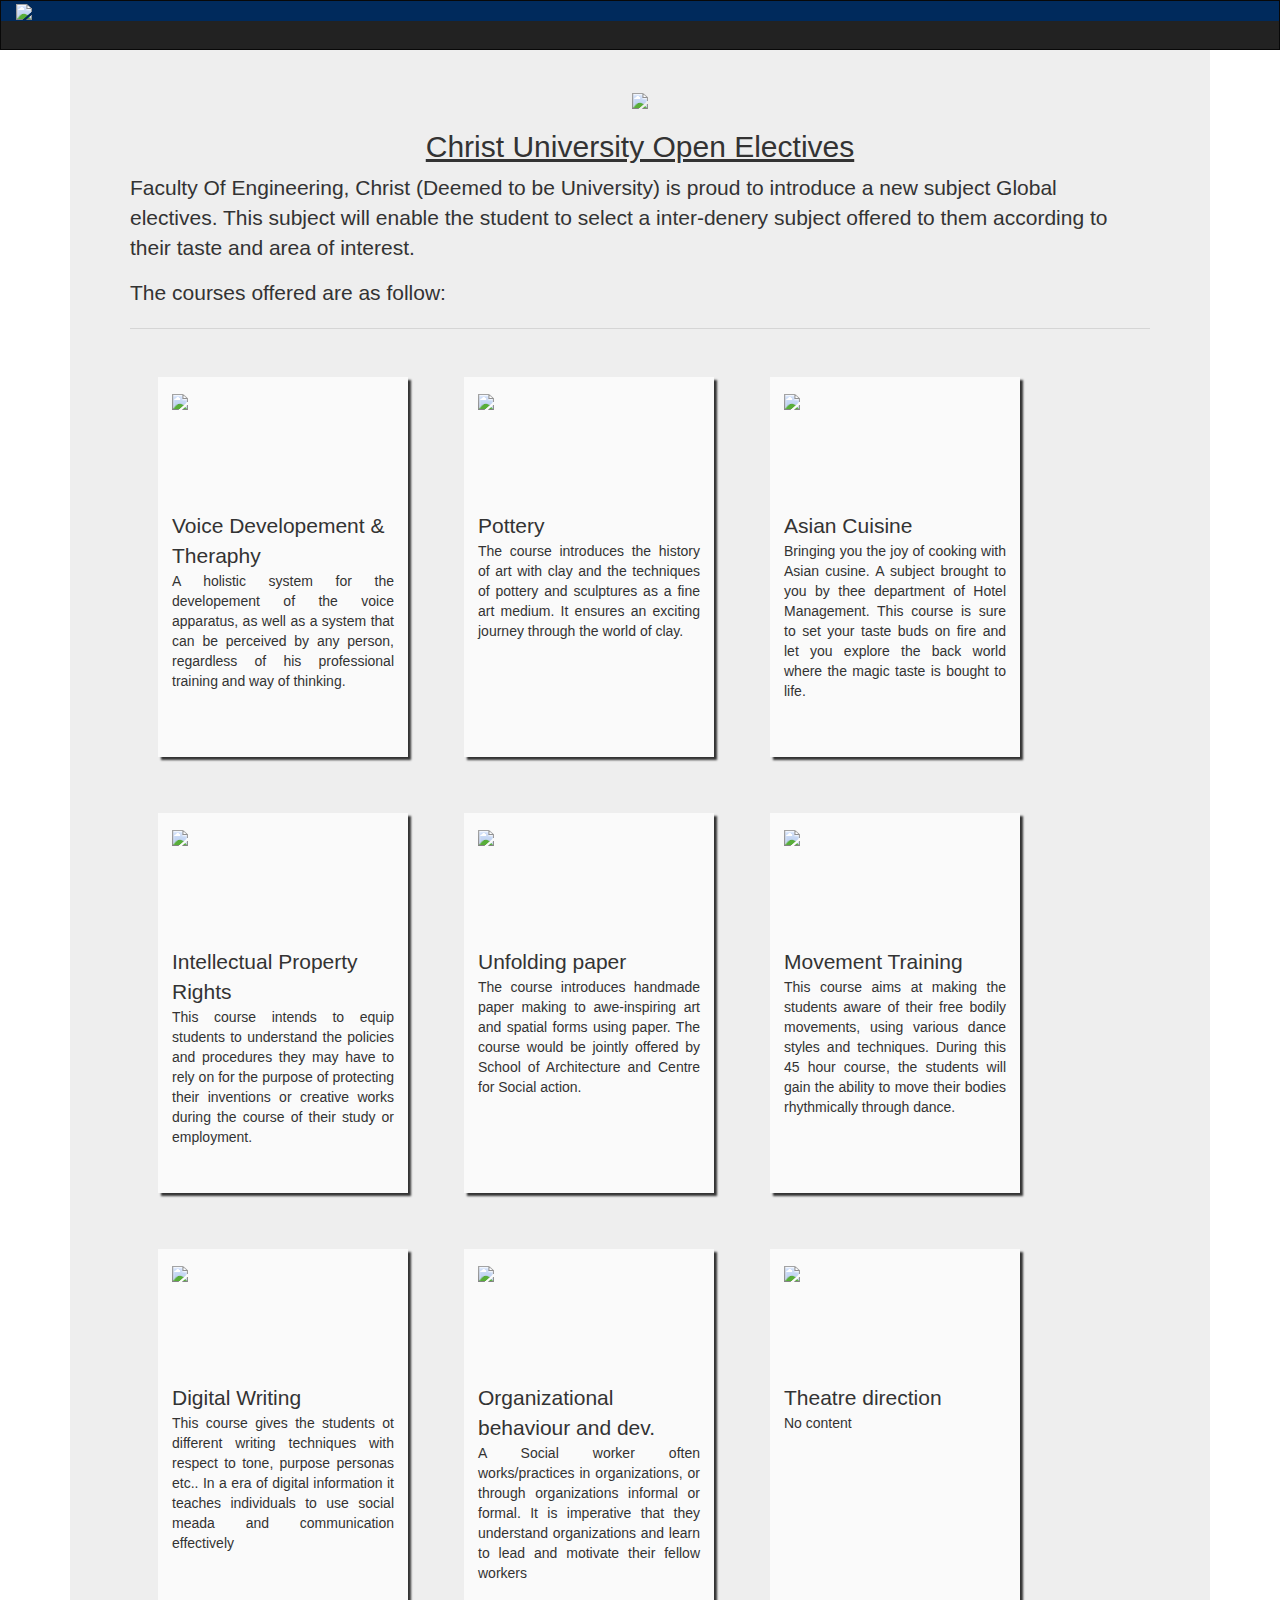
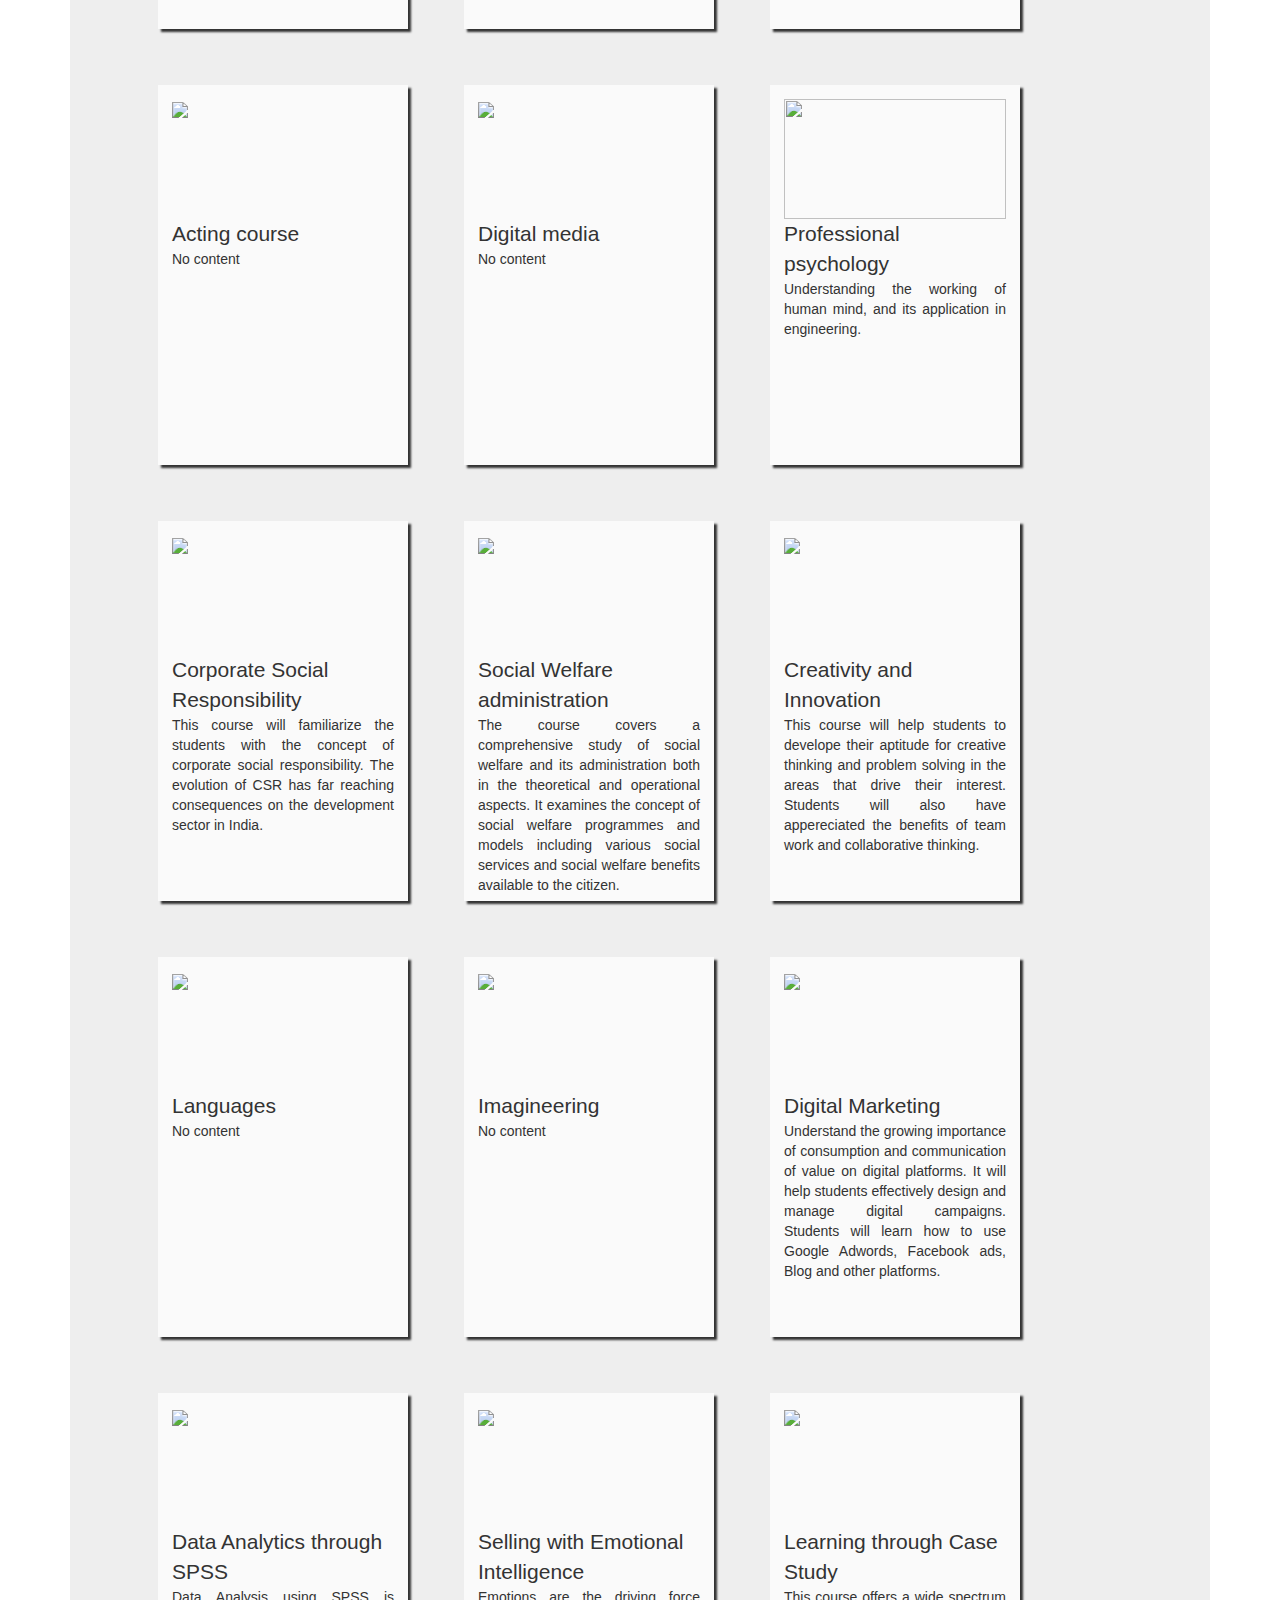
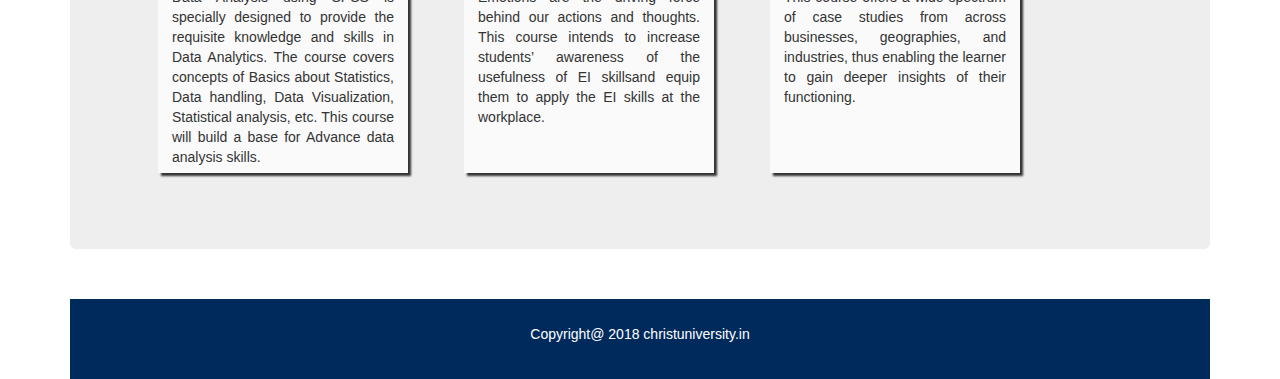
==== commit 43b0c88f: "Add files via upload" ====
--- a/index.html
+++ b/index.html
@@ -1,5 +1,6 @@
 <!DOCTYPE html>
 <html lang="en">
+
 <head>
   <title>Global Electives</title>
   <meta charset="utf-8">
@@ -7,19 +8,20 @@
   <link rel="stylesheet" href="https://maxcdn.bootstrapcdn.com/bootstrap/3.3.7/css/bootstrap.min.css">
   <script src="https://ajax.googleapis.com/ajax/libs/jquery/3.2.1/jquery.min.js"></script>
   <script src="https://maxcdn.bootstrapcdn.com/bootstrap/3.3.7/js/bootstrap.min.js"></script>
-  
-<link rel="stylesheet" href="basic.css" type="text/css">
+
+  <link rel="stylesheet" href="basic.css" type="text/css">
   <link rel="stylesheet" href="animation.css" type="text/css">
   <link rel="stylesheet" href="subject.css">
-  
-  <script src="index.js" ></script>
+
+  <script src="index.js"></script>
 </head>
+
 <body>
-   
-
-<nav class="navbar navbar-inverse " style="">
-  <div class="container-fluid" style="background-color: #002a5c">
-    <div class="navbar-header">
+
+
+  <nav class="navbar navbar-inverse " style="">
+    <div class="container-fluid" style="background-color: #002a5c">
+      <div class="navbar-header">
         <img src="logo.png" class=" christ_logo" style="height:85px;">
         <!--
       <button type="button" class="navbar" >
@@ -34,22 +36,25 @@
       
       <button data-target="#myModal">hello</button>
     -->
-    </div>
-  </div>
-</nav>
-
-
-<!--Information-->
-<div class="container" id="introduction">
+      </div>
+    </div>
+  </nav>
+
+
+  <!--Information-->
+  <div class="container" id="introduction">
     <div class="jumbotron">
       <img src="note.png" height=200px class="intro_image">
-      <h2 align=middle><u>Christ University Open Electives</u></h2>      
-    <p>Faculty Of Engineering, Christ (Deemed to be University) is proud to introduce a new subject Global electives.
-        This subject will enable the student to select a inter-denery subject offered to them according to their taste and area of interest.
-        
-    </p>
-    <p>The courses offered are as follow:</p>
-    <!--
+      <h2 align=middle>
+        <u>Christ University Open Electives</u>
+      </h2>
+      <p>Faculty Of Engineering, Christ (Deemed to be University) is proud to introduce a new subject Global electives. This
+        subject will enable the student to select a inter-denery subject offered to them according to their taste and area
+        of interest.
+
+      </p>
+      <p>The courses offered are as follow:</p>
+      <!--
     <div class="intro_box">
       <ul>
         <li id="c1">Voice training and vocal</li>
@@ -85,769 +90,736 @@
 
 
 
-    <hr>
-    <div class="sb">
-    <div class="subject_box" data-toggle="modal" data-target="#myModal">
-        <div class="subject_image">
-        <img src="resized/voice.jpg" >
-        </div>
-        <div class="subject_content">
-            <div class="subject_heading">
-                Voice Developement & Theraphy
-            </div>
-            <div class="subject_main">
-            A holistic system for the developement of the voice apparatus, as well as a system that can be perceived by any person, regardless of his professional training and way of thinking.
-            </div>
-            
-        </div>
-         
-        
-        
-    </div>
-
-    <div class="subject_box" data-toggle="modal" data-target="#pottery">
-            <div class="subject_image" >
-            <img src="resized/pottery.jpg" >
-            </div>
-            <div class="subject_content">
-                <div class="subject_heading">
-                   Pottery
-                </div>
-                <div class="subject_main">
-                An exciting journey through the world of clay and pottery.
-                </div>
-            </div>
-             
-            
-            
+      <hr>
+      <div class="sb">
+        <div class="subject_box" data-toggle="modal" data-target="#myModal">
+          <div class="subject_image">
+            <img src="resized/voice.jpg">
+          </div>
+          <div class="subject_content">
+            <div class="subject_heading">
+              Voice Developement & Theraphy
+            </div>
+            <div class="subject_main">
+              A holistic system for the developement of the voice apparatus, as well as a system that can be perceived by any person, regardless
+              of his professional training and way of thinking.
+            </div>
+
+          </div>
+
+
+
+        </div>
+
+        <div class="subject_box" data-toggle="modal" data-target="#pottery">
+          <div class="subject_image">
+            <img src="resized/pottery.jpg">
+          </div>
+          <div class="subject_content">
+            <div class="subject_heading">
+              Pottery
+            </div>
+            <div class="subject_main">
+              The course introduces the history of art with clay and the techniques of pottery and sculptures as a fine art medium. It
+              ensures an exciting journey through the world of clay. </div>
+          </div>
+
+
+
         </div>
 
         <div class="subject_box" data-toggle="modal" data-target="#asian_cusine">
-                <div class="subject_image">
-                <img src="resized/cuisine.jpg" >
-                </div>
-                <div class="subject_content">
-                    <div class="subject_heading">
-                        Asian Cuisine
-                    </div>
-                    <div class="subject_main">
-                   Bringing you the joy of cooking with Asian cusine. A subject brought to you by thee department of Hotel Management.
-                   This course is sure to set your taste buds on fire and let you explore the back world where the magic taste is bought to life.
-                    </div> 
-                </div>
-                 
-                
-                
-            </div>
+          <div class="subject_image">
+            <img src="resized/cuisine.jpg">
+          </div>
+          <div class="subject_content">
+            <div class="subject_heading">
+              Asian Cuisine
+            </div>
+            <div class="subject_main">
+              Bringing you the joy of cooking with Asian cusine. A subject brought to you by thee department of Hotel Management. This
+              course is sure to set your taste buds on fire and let you explore the back world where the magic taste is bought
+              to life.
+            </div>
+          </div>
+
+
+
+        </div>
 
         <!--second row-->
 
         <div class="subject_box" data-toggle="modal" data-target="#intellectual_property">
-                <div class="subject_image">
-                <img src="resized/intellect.jpg" >
-                </div>
-                <div class="subject_content">
-                    <div class="subject_heading">
-                        Intellectual Property Rights
-                    </div>
-                    <div class="subject_main">
-                    This course intends to equip students to understand the policies and procedures they may have to rely on for the purpose of protecting their inventions or creative works during the course of their study or employment.     
-                </div>               
-                </div>
-                 
-                
-            </div>
-
-            <div class="subject_box" data-toggle="modal" data-target="#unfolding_paper">
-                    <div class="subject_image">
-                    <img src="resized/paper.jpg" >
-                    </div>
-                    <div class="subject_content">
-                        <div class="subject_heading">
-                           Unfolding paper
-                        </div>
-
-                        <div class="subject_main">
-                        The course introduces handmade paper making to awe-inspiring art and spatial forms using paper. The course would be jointly offered by School of Architecture and Centre for Social action.                     </div>
-                    
-                        </div>
-                         
-                    
-                    
-                </div>
-                
-                <div class="subject_box" data-toggle="modal" data-target="#movement_training">
-                        <div class="subject_image">
-                        <img src="resized/movement_training.jpg" >
-                        </div>
-                        <div class="subject_content">
-                            <div class="subject_heading">
-                                Movement Training
-                            </div>
-                            This course aims at making the students aware of their free bodily movements, using various dance styles and techniques. During this 45 hour course, the students will gain the ability to move their bodies rhythmically through dance.                                                     </div>
-                                                     
-                                                    
-                    </div>
-            
-                    <!--Third row-->
-
-                    <div class="subject_box" data-toggle="modal" data-target="#digital_writing">
-                            <div class="subject_image">
-                            <img src="resized/digital_writing.jpg" >
-                            </div>
-                            <div class="subject_content">
-                                <div class="subject_heading">
-                                Digital Writing
-                                </div>
-                                <div class="subject_main">
-                                This course gives the students ot different writing techniques with respect to tone, purpose personas etc..
-                            In a era of digital information it teaches individuals to use social meada and communication effectively
-                                                 </div>               
-                            </div>
-                            
-                        </div>
-            
-                        <div class="subject_box" data-toggle="modal" data-target="#organizational_behaviour">
-                                <div class="subject_image">
-                                <img src="resized/organizational_behaviour.jpg" >
-                                </div>
-                                <div class="subject_content">
-                                    <div class="subject_heading">
-                                       Organizational behaviour and dev.
-                                    </div>
-            
-                                    <div class="subject_main">
-                                            A Social worker often works/practices in organizations, or through organizations informal or formal. It is imperative that they understand organizations and learn to lead and motivate their fellow workers                                    </div>
-                                
-                                    </div>
-                                     
-                                
-                                
-                            </div>
-                            
-                            <div class="subject_box" data-toggle="modal" data-target="#parametric_architecture">
-                                    <div class="subject_image" >
-                                    <img src="resized/parametric.jpg" >
-                                    </div>
-                                    <div class="subject_content">
-                                        <div class="subject_heading">
-                                            Parametric Architecture
-                                        </div>
-                                        Achieving efficiency and fidelity between the design concept and result of a project have been a challenge in design thinking. Using geometric and algorithmic relations, it is possible to bridge between traditional architectural production and new technological possibilities                                                                </div>
-           
-                                                                
-                                </div>
-                        
-
-                                <!-- Fourth row-->
-
-                                <div class="subject_box" data-toggle="modal" data-target="#reinventing_structures">
-                                        <div class="subject_image">
-                                        <img src="resized/reinventing_structure.jpg" >
-                                        </div>
-                                        <div class="subject_content">
-                                            <div class="subject_heading">
-                                                Re-Inventing Structure
-                                            </div>
-                                            <div class="subject_main">
-                                                Beyond an empirical understanding of Building structures, a conceptual understanding of building structures can enhance design thinking through structures. The course reinforces a conceptual understanding thru provoking explorations in structural model making using various materials                                        </div>               
-                                        </div>
-                                         
-                                        
-                               </div>
-                        
-
-                                    <div class="subject_box" data-toggle="modal" data-target="#art_appericiatione">
-                                        <div class="subject_image">
-                                        <img src="resized/art_appereciation.jpg" >
-                                        </div>
-                                        <div class="subject_content">
-                                            <div class="subject_heading">
-                                                Art appereciation
-                                            </div>
-                                            <div class="subject_main">
-                                              No content
-                                              </div>
-                                         
-                                        
-                                    </div>
-                                    </div>
-
-                                   
-                                   	<!--Tribal Art and Architecture-->     
-                                    <div class="subject_box" data-toggle="modal" data-target="#tribal_art">
-                                                <div class="subject_image">
-                                                <img src="resized/tribal.jpg" >
-                                                </div>
-                                                <div class="subject_content">
-                                                    <div class="subject_heading">
-                                                       Tribal Art and Architecture
-                                                    </div>
-                                                    <div class="subject_main">
-                                                        No content
-                                                    </div>
- 
-                                                                            
-                                    			</div>
-                                    </div>
-									<!--Theatre direction-->
-                                    <div class="subject_box" data-toggle="modal" data-target="#Theatre_direction">
-                                                <div class="subject_image">
-                                                <img src="resized/theatre_dir.jpg" >
-                                                </div>
-                                                <div class="subject_content">
-                                                    <div class="subject_heading">
-                                                       Theatre direction
-                                                    </div>
-                                                    <div class="subject_main">
-                                                        No content
-                                                    </div>
- 
-                                                                            
-                                    			</div>
-                                    </div>
-                                    <!--Acting course-->
-                                    <div class="subject_box" data-toggle="modal" data-target="#Acting_course">
-                                                <div class="subject_image">
-                                                <img src="resized/acting.jpg">
-                                                </div>
-                                                <div class="subject_content">
-                                                    <div class="subject_heading">
-                                                       Acting course
-                                                    </div>
-                                                    <div class="subject_main">
-                                                        No content
-                                                    </div>
- 
-                                                                            
-                                    			</div>
-                                    </div>
-                                    <!--Digital media-->
-                                    <div class="subject_box" data-toggle="modal" data-target="#Digital_media">
-                                                <div class="subject_image">
-                                                <img src="resized/digital_marketing.jpg" >
-                                                </div>
-                                                <div class="subject_content">
-                                                    <div class="subject_heading">
-                                                       Digital media
-                                                    </div>
-                                                    <div class="subject_main">
-                                                        No content
-                                                    </div>
- 
-                                                                            
-                                    			</div>
-                                    </div>
-                                    <!--Professional psychology-->
-                                    <div class="subject_box" data-toggle="modal" data-target="#Professional_psychology">
-                                                <div class="subject_image">
-                                                <img src="resized/professional_psycology.jpg" width=222px height=120px >
-                                                </div>
-                                                <div class="subject_content">
-                                                    <div class="subject_heading">
-                                                       Professional psychology
-                                                    </div>
-                                                    <div class="subject_main">
-                                                        No content
-                                                    </div>
- 
-                                                                            
-                                    			</div>
-                                    </div>
-                                    <!--Corporate Social Responsibility-->
-                                    <div class="subject_box" data-toggle="modal" data-target="#Corporate_Social_Responsibility">
-                                                <div class="subject_image">
-                                                <img src="resized/corp_social.jpg" >
-                                                </div>
-                                                <div class="subject_content">
-                                                    <div class="subject_heading">
-                                                       Corporate Social Responsibility
-                                                    </div>
-                                                    <div class="subject_main">
-                                                      This course will familiarize the students with the concept of corporate social responsibility.  The evolution of CSR has far reaching consequences on the development sector in India. 
-                                                    </div>
- 
-                                                                            
-                                    			</div>
-                                    </div>
-                                    <!--Social Welfare administration-->
-                                    <div class="subject_box" data-toggle="modal" data-target="#Social_Welfare_Administration">
-                                                <div class="subject_image">
-                                                <img src="resized/social_welfare.jpg" >
-                                                </div>
-                                                <div class="subject_content">
-                                                    <div class="subject_heading">
-                                                       Social Welfare administration
-                                                    </div>
-                                                    <div class="subject_main">
-                                                       The course covers a comprehensive study of social welfare and its administration both in the theoretical and operational aspects. It examines the concept of social welfare programmes and models including various social services and social welfare benefits available to the citizen.                                                    </div>
- 
-                                                                            
-                                    			</div>
-                                    </div>
-                                    <!--Creativity and Innovation-->
-                                    <div class="subject_box" data-toggle="modal" data-target="#Creativity_And_Innovation">
-                                                <div class="subject_image">
-                                                <img src="resized/create_and_innovate.jpg" >
-                                                </div>
-                                                <div class="subject_content">
-                                                    <div class="subject_heading">
-                                                       Creativity and Innovation
-                                                    </div>
-                                                    <div class="subject_main">
-                                                        No content
-                                                    </div>
- 
-                                                                            
-                                    			</div>
-                                    </div>
-                                    <!--Languages-->
-                                    <div class="subject_box" data-toggle="modal" data-target="#Languages">
-                                                <div class="subject_image">
-                                                <img src="resized/language.jpg" >
-                                                </div>
-                                                <div class="subject_content">
-                                                    <div class="subject_heading">
-                                                       Languages
-                                                    </div>
-                                                    <div class="subject_main">
-                                                        No content
-                                                    </div>
- 
-                                                                            
-                                    			</div>
-                                    </div>
-                                    <!--Imagineering-->
-                                    <div class="subject_box" data-toggle="modal" data-target="#Imagineering">
-                                                <div class="subject_image">
-                                                <img src="resized/imagineering.jpg" >
-                                                </div>
-                                                <div class="subject_content">
-                                                    <div class="subject_heading">
-                                                       Imagineering
-                                                    </div>
-                                                    <div class="subject_main">
-                                                        No content
-                                                    </div>
- 
-                                                                            
-                                    			</div>
-                                    </div>
-                                     <!--Digital Marketing-->
-                                    <div class="subject_box" data-toggle="modal" data-target="#Digital_Marketing">
-                                                <div class="subject_image">
-                                                <img src="resized/digital_marketing.jpg" >
-                                                </div>
-                                                <div class="subject_content">
-                                                    <div class="subject_heading">
-                                                       Digital Marketing
-                                                    </div>
-                                                    <div class="subject_main">
-                                                        No content
-                                                    </div>
- 
-                                                                            
-                                    			</div>
-                                    </div>
-                                    <!--Data Analytics through SPSS-->
-                                    <div class="subject_box" data-toggle="modal" data-target="#Data_Analytics">
-                                                <div class="subject_image">
-                                                <img src="resized/data_analytics.jpg" >
-                                                </div>
-                                                <div class="subject_content">
-                                                    <div class="subject_heading">
-                                                       Data Analytics through SPSS
-                                                    </div>
-                                                    <div class="subject_main">
-                                                        No content
-                                                    </div>
- 
-                                                                            
-                                    			</div>
-                                    </div>
-                                    <!--Selling with Emotional Intelligence-->
-                                    <div class="subject_box" data-toggle="modal" data-target="#Emotional_Intelligence">
-                                                <div class="subject_image">
-                                                <img src="resized/emotional_intelligence.png" >
-                                                </div>
-                                                <div class="subject_content">
-                                                    <div class="subject_heading">
-                                                       Selling with Emotional Intelligence
-                                                    </div>
-                                                    <div class="subject_main">
-                                                        No content
-                                                    </div>
- 
-                                                                            
-                                    			</div>
-                                    </div>
-                                    <!--Learning through Case Study-->
-                                    <div class="subject_box" data-toggle="modal" data-target="#Learning">
-                                                <div class="subject_image">
-                                                <img src="resized/case_study.jpg" >
-                                                </div>
-                                                <div class="subject_content">
-                                                    <div class="subject_heading">
-                                                       Learning through Case Study
-                                                    </div>
-                                                    <div class="subject_main">
-                                                        No content
-                                                    </div>
- 
-                                                                            
-                                    			</div>
-                                    </div>
-
-
-
-
-    </div>
-  </div>
-
-<<<<<<< HEAD
-=======
-  <!-- Trigger the modal with a button -->
->>>>>>> 878c01d7b3f3379640e3d02a9006e09380bb401e
-
-<!-- Modal -->
-<div id="myModal" class="modal fade" role="dialog">
-  <div class="modal-dialog modal-lg">
-
-    <!-- Modal content-->
-    <div class="modal-content">
-      <div class="modal-header">
-        <button type="button" class="closer btn btn-danger" data-dismiss="modal">&#10006;</button>
-        <h3 class="modal-title" id="modal_title">
-            <center>Voice training and developement(cs1256)</center>
-
-            </h3>
-      </div>
-      <div class="modal-body">
+          <div class="subject_image">
+            <img src="resized/intellect.jpg">
+          </div>
+          <div class="subject_content">
+            <div class="subject_heading">
+              Intellectual Property Rights
+            </div>
+            <div class="subject_main">
+              This course intends to equip students to understand the policies and procedures they may have to rely on for the purpose
+              of protecting their inventions or creative works during the course of their study or employment.
+            </div>
+          </div>
+
+
+        </div>
+
+        <div class="subject_box" data-toggle="modal" data-target="#unfolding_paper">
+          <div class="subject_image">
+            <img src="resized/paper.jpg">
+          </div>
+          <div class="subject_content">
+            <div class="subject_heading">
+              Unfolding paper
+            </div>
+
+            <div class="subject_main">
+              The course introduces handmade paper making to awe-inspiring art and spatial forms using paper. The course would be jointly
+              offered by School of Architecture and Centre for Social action. </div>
+
+          </div>
+
+
+
+        </div>
+
+        <div class="subject_box" data-toggle="modal" data-target="#movement_training">
+          <div class="subject_image">
+            <img src="resized/movement_training.jpg">
+          </div>
+          <div class="subject_content">
+            <div class="subject_heading">
+              Movement Training
+            </div>
+            This course aims at making the students aware of their free bodily movements, using various dance styles and techniques.
+            During this 45 hour course, the students will gain the ability to move their bodies rhythmically through dance.
+          </div>
+
+
+        </div>
+
+        <!--Third row-->
+
+        <div class="subject_box" data-toggle="modal" data-target="#digital_writing">
+          <div class="subject_image">
+            <img src="resized/digital_writing.jpg">
+          </div>
+          <div class="subject_content">
+            <div class="subject_heading">
+              Digital Writing
+            </div>
+            <div class="subject_main">
+              This course gives the students ot different writing techniques with respect to tone, purpose personas etc.. In a era of digital
+              information it teaches individuals to use social meada and communication effectively
+            </div>
+          </div>
+
+        </div>
+
+        <div class="subject_box" data-toggle="modal" data-target="#organizational_behaviour">
+          <div class="subject_image">
+            <img src="resized/organizational_behaviour.jpg">
+          </div>
+          <div class="subject_content">
+            <div class="subject_heading">
+              Organizational behaviour and dev.
+            </div>
+
+            <div class="subject_main">
+              A Social worker often works/practices in organizations, or through organizations informal or formal. It is imperative that
+              they understand organizations and learn to lead and motivate their fellow workers </div>
+
+          </div>
+
+
+
+        </div>
+
+
+        <!--Theatre direction-->
+        <div class="subject_box" data-toggle="modal" data-target="#Theatre_direction">
+          <div class="subject_image">
+            <img src="resized/theatre_dir.jpg">
+          </div>
+          <div class="subject_content">
+            <div class="subject_heading">
+              Theatre direction
+            </div>
+            <div class="subject_main">
+              No content
+            </div>
+
+
+          </div>
+        </div>
+        <!--Acting course-->
+        <div class="subject_box" data-toggle="modal" data-target="#Acting_course">
+          <div class="subject_image">
+            <img src="resized/acting.jpg">
+          </div>
+          <div class="subject_content">
+            <div class="subject_heading">
+              Acting course
+            </div>
+            <div class="subject_main">
+              No content
+            </div>
+
+
+          </div>
+        </div>
+        <!--Digital media-->
+        <div class="subject_box" data-toggle="modal" data-target="#Digital_media">
+          <div class="subject_image">
+            <img src="resized/digital_marketing.jpg">
+          </div>
+          <div class="subject_content">
+            <div class="subject_heading">
+              Digital media
+            </div>
+            <div class="subject_main">
+              No content
+            </div>
+
+
+          </div>
+        </div>
+        <!--Professional psychology-->
+        <div class="subject_box" data-toggle="modal" data-target="#Professional_psychology">
+          <div class="subject_image">
+            <img src="resized/professional_psycology.jpg" width=222px height=120px>
+          </div>
+          <div class="subject_content">
+            <div class="subject_heading">
+              Professional psychology
+            </div>
+            <div class="subject_main">
+              Understanding the working of human mind, and its application in engineering.
+            </div>
+
+
+          </div>
+        </div>
+        <!--Corporate Social Responsibility-->
+        <div class="subject_box" data-toggle="modal" data-target="#Corporate_Social_Responsibility">
+          <div class="subject_image">
+            <img src="resized/corp_social.jpg">
+          </div>
+          <div class="subject_content">
+            <div class="subject_heading">
+              Corporate Social Responsibility
+            </div>
+            <div class="subject_main">
+              This course will familiarize the students with the concept of corporate social responsibility. The evolution of CSR has far
+              reaching consequences on the development sector in India.
+            </div>
+
+
+          </div>
+        </div>
+        <!--Social Welfare administration-->
+        <div class="subject_box" data-toggle="modal" data-target="#Social_Welfare_Administration">
+          <div class="subject_image">
+            <img src="resized/social_welfare.jpg">
+          </div>
+          <div class="subject_content">
+            <div class="subject_heading">
+              Social Welfare administration
+            </div>
+            <div class="subject_main">
+              The course covers a comprehensive study of social welfare and its administration both in the theoretical and operational
+              aspects. It examines the concept of social welfare programmes and models including various social services
+              and social welfare benefits available to the citizen. </div>
+
+
+          </div>
+        </div>
+        <!--Creativity and Innovation-->
+        <div class="subject_box" data-toggle="modal" data-target="#Creativity_And_Innovation">
+          <div class="subject_image">
+            <img src="resized/create_and_innovate.jpg">
+          </div>
+          <div class="subject_content">
+            <div class="subject_heading">
+              Creativity and Innovation
+            </div>
+            <div class="subject_main">
+              This course will help students to develope their aptitude for creative thinking and problem solving in the areas that drive
+              their interest. Students will also have appereciated the benefits of team work and collaborative thinking.
+            </div>
+
+
+          </div>
+        </div>
+        <!--Languages-->
+        <div class="subject_box" data-toggle="modal" data-target="#Languages">
+          <div class="subject_image">
+            <img src="resized/language.jpg">
+          </div>
+          <div class="subject_content">
+            <div class="subject_heading">
+              Languages
+            </div>
+            <div class="subject_main">
+              No content
+            </div>
+
+
+          </div>
+        </div>
+        <!--Imagineering-->
+        <div class="subject_box" data-toggle="modal" data-target="#Imagineering">
+          <div class="subject_image">
+            <img src="resized/imagineering.jpg">
+          </div>
+          <div class="subject_content">
+            <div class="subject_heading">
+              Imagineering
+            </div>
+            <div class="subject_main">
+              No content
+            </div>
+
+
+          </div>
+        </div>
+        <!--Digital Marketing-->
+        <div class="subject_box" data-toggle="modal" data-target="#Digital_Marketing">
+          <div class="subject_image">
+            <img src="resized/digital_marketing.jpg">
+          </div>
+          <div class="subject_content">
+            <div class="subject_heading">
+              Digital Marketing
+            </div>
+            <div class="subject_main">
+              Understand the growing importance of consumption and communication of value on digital platforms. It will help students effectively
+              design and manage digital campaigns. Students will learn how to use Google Adwords, Facebook ads, Blog and
+              other platforms.
+            </div>
+
+
+          </div>
+        </div>
+        <!--Data Analytics through SPSS-->
+        <div class="subject_box" data-toggle="modal" data-target="#Data_Analytics">
+          <div class="subject_image">
+            <img src="resized/data_analytics.jpg">
+          </div>
+          <div class="subject_content">
+            <div class="subject_heading">
+              Data Analytics through SPSS
+            </div>
+            <div class="subject_main">
+              Data Analysis using SPSS is specially designed to provide the requisite knowledge and skills in Data Analytics. The course
+              covers concepts of Basics about Statistics, Data handling, Data Visualization, Statistical analysis, etc. This
+              course will build a base for Advance data analysis skills.
+            </div>
+
+
+          </div>
+        </div>
+        <!--Selling with Emotional Intelligence-->
+        <div class="subject_box" data-toggle="modal" data-target="#Emotional_Intelligence">
+          <div class="subject_image">
+            <img src="resized/emotional_intelligence.png">
+          </div>
+          <div class="subject_content">
+            <div class="subject_heading">
+              Selling with Emotional Intelligence
+            </div>
+            <div class="subject_main">
+              Emotions are the driving force behind our actions and thoughts. This course intends to increase students’ awareness of the
+              usefulness of EI skillsand equip them to apply the EI skills at the workplace.
+            </div>
+
+
+          </div>
+        </div>
+        <!--Learning through Case Study-->
+        <div class="subject_box" data-toggle="modal" data-target="#Learning">
+          <div class="subject_image">
+            <img src="resized/case_study.jpg">
+          </div>
+          <div class="subject_content">
+            <div class="subject_heading">
+              Learning through Case Study
+            </div>
+            <div class="subject_main">
+              This course offers a wide spectrum of case studies from across businesses, geographies, and industries, thus enabling the
+              learner to gain deeper insights of their functioning. </div>
+
+
+          </div>
+        </div>
+
+
+
+
+      </div>
+    </div>
+
+
+    <!-- Modal -->
+    <div id="myModal" class="modal fade" role="dialog">
+      <div class="modal-dialog modal-lg">
+
+        <!-- Modal content-->
+        <div class="modal-content">
+          <div class="modal-header">
+            <button type="button" class="closer btn btn-danger" data-dismiss="modal">&#10006;</button>
+            <h3 class="modal-title" id="modal_title">
+              <center>Voice training and developement(cs1256)</center>
+
+            </h3>
+          </div>
+          <div class="modal-body">
             <div class="hours">Duration: 45hrs</div>
             <br><br>
             <div class="jumbotron syllabus_content">
-            <p><b>Unit I</b>
-                
-                    <h5>
-              Introduction of course.<br>
-              What does it mean “voice development”?<br>
-              What makes this system of voice development unique?<br>
-              For what it is necessary to develop voice?<br>
-                </h5>
-            </div>
-            <div class="jumbotron syllabus_content">
-                    
+              <p><b>Unit I</b>
+
+                <h5>
+                  Introduction of course.<br> What does it mean “voice development”?<br> What makes this system of voice
+                  development unique?<br> For what it is necessary to develop voice?<br>
+                </h5>
+            </div>
+            <div class="jumbotron syllabus_content">
+
               <p><b>Unit II</b><br></p>
-                <h5>
-              Introduction to the initial stage  and the 1st level of the exercise system.<br>
-              Studying of a set of exercises built on the signals of pre-speech communication.<br>
-              Studying of  composition(s) for ensemble or choir , appropriate to the current moment of learning and the level of the group.<br>
-                </h5>
-            </div>
-            <div class="jumbotron syllabus_content">
-                    
+              <h5>
+                Introduction to the initial stage and the 1st level of the exercise system.<br> Studying of a set of exercises
+                built on the signals of pre-speech communication.<br> Studying of composition(s) for ensemble or choir ,
+                appropriate to the current moment of learning and the level of the group.<br>
+              </h5>
+            </div>
+            <div class="jumbotron syllabus_content">
+
               <p><b>Unit III</b><br></p>
-                <h5>
-              Introduction to  2nd level of the exercise system.<br>
-              Studying of a set of exercises built on the signals of the 2nd level of the exercise system.<br>
-              Studying of  composition(s) for ensemble or choir , appropriate to the current moment of learning and the level of the group.<br>
-                </h5>
-            </div>
-              <div class="jumbotron syllabus_content">
-                    
-              <p><b>Unit IV</b><br></p> 
-                <h5>
-              Summarizing the work.<br>
-                </h5>
-            </p>
-              </div>
-          </div>
-      <div class="modal-footer">
-        <button type="button" class="btn btn-danger" data-dismiss="modal">Close</button>
-      </div>
-    </div>
-
-  </div> 
-</div>
-
-
-<!-- Modal for pottery-->
-<div id="pottery" class="modal fade" role="dialog">
-  <div class="modal-dialog modal-lg">
-
-    <!-- Modal content-->
-    <div class="modal-content">
-      <div class="modal-header">
-        <button type="button" class="closer btn btn-danger" data-dismiss="modal">&#10006;</button>
-        <h3 class="modal-title" id="modal_title">
-            <center>Pottery</center>
-
-            </h3>
-      </div>
-      <div class="modal-body">
+              <h5>
+                Introduction to 2nd level of the exercise system.<br> Studying of a set of exercises built on the signals
+                of the 2nd level of the exercise system.<br> Studying of composition(s) for ensemble or choir , appropriate
+                to the current moment of learning and the level of the group.<br>
+              </h5>
+            </div>
+            <div class="jumbotron syllabus_content">
+
+              <p><b>Unit IV</b><br></p>
+              <h5>
+                Summarizing the work.<br>
+              </h5>
+              </p>
+            </div>
+          </div>
+          <div class="modal-footer">
+            <button type="button" class="btn btn-danger" data-dismiss="modal">Close</button>
+          </div>
+        </div>
+
+      </div>
+    </div>
+
+
+    <!-- Modal for pottery-->
+    <div id="pottery" class="modal fade" role="dialog">
+      <div class="modal-dialog modal-lg">
+
+        <!-- Modal content-->
+        <div class="modal-content">
+          <div class="modal-header">
+            <button type="button" class="closer btn btn-danger" data-dismiss="modal">&#10006;</button>
+            <h3 class="modal-title" id="modal_title">
+              <center>Pottery</center>
+
+            </h3>
+          </div>
+          <div class="modal-body">
             <div class="hours">Duration: 45hrs</div>
             <br><br>
             <div class="jumbotron syllabus_content">
-            <p><b>Unit I</b>
-                
-                    <h5>
-                      No content
-                </h5>
-            </div>
-            <div class="jumbotron syllabus_content">
-                    
+              <p><b>Unit I</b>
+
+                <h5>
+                  The course introduces the history of art with clay and the techniques of pottery and sculptures as a fine art medium. It
+                  ensures an exciting journey through the world of clay. </h5>
+            </div>
+            <div class="jumbotron syllabus_content">
+
               <p><b>Unit II</b><br></p>
-                <h5>
-             No content </h5>
-            </div>
-            <div class="jumbotron syllabus_content">
-                    
+              <h5>
+                Explorations on techniques of manipulating clay through the basic hand building techniques of coil, pinch, and slab; surface
+                finishing techniques </h5>
+            </div>
+            <div class="jumbotron syllabus_content">
+
               <p><b>Unit III</b><br></p>
-                <h5>
-             No content
-                </h5>
-            </div>
-              <div class="jumbotron syllabus_content">
-                    
-              <p><b>Unit IV</b><br></p> 
-                <h5>
-             No content<br>
-                </h5>
-            </p>
-              </div>
-          </div>
-          <div class="modal-footer">
-              <button type="button" class="btn btn-danger" data-dismiss="modal">Close</button>
-            </div>
-          </div>
-      
-        </div> 
-      </div>
-      
-
-
-
-
-
-
-
-
-
-<!-- Modal for asian-->
-<div id="asian_cusine" class="modal fade" role="dialog">
-    <div class="modal-dialog modal-lg">
-  
-      <!-- Modal content-->
-      <div class="modal-content">
-        <div class="modal-header">
-          <button type="button" class="closer btn btn-danger" data-dismiss="modal">&#10006;</button>
-          <h3 class="modal-title" id="modal_title">
+              <h5>
+                Explorations on techniques of manipulating clay on the potters wheel
+              </h5>
+            </div>
+            <div class="jumbotron syllabus_content">
+
+              <p><b>Unit IV</b><br></p>
+              <h5>
+                An exercise to build and challenge the structural properties of clay<br>
+              </h5>
+              </p>
+            </div>
+          </div>
+          <div class="modal-footer">
+            <button type="button" class="btn btn-danger" data-dismiss="modal">Close</button>
+          </div>
+        </div>
+
+      </div>
+    </div>
+
+
+
+
+
+
+
+
+
+
+    <!-- Modal for asian-->
+    <div id="asian_cusine" class="modal fade" role="dialog">
+      <div class="modal-dialog modal-lg">
+
+        <!-- Modal content-->
+        <div class="modal-content">
+          <div class="modal-header">
+            <button type="button" class="closer btn btn-danger" data-dismiss="modal">&#10006;</button>
+            <h3 class="modal-title" id="modal_title">
               <center>Asian Cuisine</center>
-  
-              </h3>
-        </div>
-        <div class="modal-body">
-              <div class="hours">Duration: 45hrs</div>
-              <br><br>
-              <div class="jumbotron syllabus_content">
+
+            </h3>
+          </div>
+          <div class="modal-body">
+            <div class="hours">Duration: 45hrs</div>
+            <br><br>
+            <div class="jumbotron syllabus_content">
               <p><b>Unit I</b>
-                  
-                      <h5>
-                        No content
-                  </h5>
-              </div>
-              <div class="jumbotron syllabus_content">
-                      
-                <p><b>Unit II</b><br></p>
-                  <h5>
-               No content </h5>
-              </div>
-              <div class="jumbotron syllabus_content">
-                      
-                <p><b>Unit III</b><br></p>
-                  <h5>
-               No content
-                  </h5>
-              </div>
-                <div class="jumbotron syllabus_content">
-                      
-                <p><b>Unit IV</b><br></p> 
-                  <h5>
-               No content<br>
-                  </h5>
+
+                <h5>
+                  No content
+                </h5>
+            </div>
+            <div class="jumbotron syllabus_content">
+
+              <p><b>Unit II</b><br></p>
+              <h5>
+                No content </h5>
+            </div>
+            <div class="jumbotron syllabus_content">
+
+              <p><b>Unit III</b><br></p>
+              <h5>
+                No content
+              </h5>
+            </div>
+            <div class="jumbotron syllabus_content">
+
+              <p><b>Unit IV</b><br></p>
+              <h5>
+                No content<br>
+              </h5>
               </p>
-                </div>
-            </div>
-
-      <div class="modal-footer">
-        <button type="button" class="btn btn-danger" data-dismiss="modal">Close</button>
-      </div>
-    </div>
-
-  </div>
-</div>
-
-
-
-  <!-- Modal for intellectual property-->
-<div id="intellectual_property" class="modal fade" role="dialog">
-    <div class="modal-dialog modal-lg">
-  
-      <!-- Modal content-->
-      <div class="modal-content">
-        <div class="modal-header">
-          <button type="button" class="closer btn btn-danger" data-dismiss="modal">&#10006;</button>
-          <h3 class="modal-title" id="modal_title">
+            </div>
+          </div>
+
+          <div class="modal-footer">
+            <button type="button" class="btn btn-danger" data-dismiss="modal">Close</button>
+          </div>
+        </div>
+
+      </div>
+    </div>
+
+
+
+    <!-- Modal for intellectual property-->
+    <div id="intellectual_property" class="modal fade" role="dialog">
+      <div class="modal-dialog modal-lg">
+
+        <!-- Modal content-->
+        <div class="modal-content">
+          <div class="modal-header">
+            <button type="button" class="closer btn btn-danger" data-dismiss="modal">&#10006;</button>
+            <h3 class="modal-title" id="modal_title">
               <center>Intellectual Property Rights</center>
-  
-              </h3>
-        </div>
-        <div class="modal-body">
-              <div class="hours">Duration: 45hrs</div>
-              <br><br>
-              <div class="jumbotron syllabus_content">
+
+            </h3>
+          </div>
+          <div class="modal-body">
+            <div class="hours">Duration: 45hrs</div>
+            <br><br>
+            <div class="jumbotron syllabus_content">
               <p><b>Unit I</b>
-                  
-                      <h5>
-                          Philology of intellectual property - Intellectual Property & Intellectual Assists – Significance of IP for Engineers and Scientists – Types of IP – Legal framework for Protection of IP – Strategies for IP protection and role of Engineers and Scientists  
-                  </h5>
-              </div>
-              <div class="jumbotron syllabus_content">
-                      
-                <p><b>Unit II</b><br></p>
-                  <h5>
-                      Meaning of Invention – Product and Process Patents – True inventor – Applications for Patent – Procedures for obtaining Patent – Award of Patent – rights of patentee – grounds for invalidation – Legal remedies – International patents </h5>
-              </div>
-              <div class="jumbotron syllabus_content">
-                      
-                <p><b>Unit III</b><br></p>
-                  <h5>
-                      Research Records in the patent process – Inventorship - Internet patent document searching and interactions with an information specialist - Interactions with a patent agent or attorney - Ancillary patent activities - Technology transfer, patent licensing and related strategies
-                  </h5>
-              </div>
-                <div class="jumbotron syllabus_content">
-                      
-                <p><b>Unit IV</b><br></p> 
-                  <h5>
-                      Patents and software – Business Method Patents – Data protection – Administrative methods – Digital Rights Management (DRM) – Database and Database Management systems - Billing and payment – Graphical User Interface (GUI) – Simulations – E-learning – Medical informatics – Mathematical models 
-                      
-                      <br>
-                  </h5>
+
+                <h5>
+                  Philology of intellectual property - Intellectual Property & Intellectual Assists – Significance of IP for Engineers and
+                  Scientists – Types of IP – Legal framework for Protection of IP – Strategies for IP protection and role
+                  of Engineers and Scientists
+                </h5>
+            </div>
+            <div class="jumbotron syllabus_content">
+
+              <p><b>Unit II</b><br></p>
+              <h5>
+                Meaning of Invention – Product and Process Patents – True inventor – Applications for Patent – Procedures for obtaining Patent
+                – Award of Patent – rights of patentee – grounds for invalidation – Legal remedies – International patents
+              </h5>
+            </div>
+            <div class="jumbotron syllabus_content">
+
+              <p><b>Unit III</b><br></p>
+              <h5>
+                Research Records in the patent process – Inventorship - Internet patent document searching and interactions with an information
+                specialist - Interactions with a patent agent or attorney - Ancillary patent activities - Technology transfer,
+                patent licensing and related strategies
+              </h5>
+            </div>
+            <div class="jumbotron syllabus_content">
+
+              <p><b>Unit IV</b><br></p>
+              <h5>
+                Patents and software – Business Method Patents – Data protection – Administrative methods – Digital Rights Management (DRM)
+                – Database and Database Management systems - Billing and payment – Graphical User Interface (GUI) – Simulations
+                – E-learning – Medical informatics – Mathematical models
+
+                <br>
+              </h5>
               </p>
-                </div>
-
-                <div class="jumbotron syllabus_content">
-                    <p><b>Unit V</b><br></p> 
-                    <h5>
-                        IP issues in e-commerce - Protection of websites – website hosting agreements – Copyright issues – Patentability of online business models – Jurisdiction – Digital signatures – Evidentiary value of Electronic signature certificates – Role of Certifying Authorities – Protection of  Semiconductor ICs                        
-                        <br>
-                    </h5>
-                </p>
-                </div>
-            </div>
-  
-  
-        <div class="modal-footer">
-          <button type="button" class="btn btn-danger" data-dismiss="modal">Close</button>
-        </div>
-      </div>
-  
-    </div>
-  </div>
-
-
-
-
-
-
-
-
-
-
-<!-- Modal for Unfolding Paper-->
-<div id="unfolding_paper" class="modal fade" role="dialog">
-    <div class="modal-dialog modal-lg">
-  
-      <!-- Modal content-->
-      <div class="modal-content">
-        <div class="modal-header">
-          <button type="button" class="closer btn btn-danger" data-dismiss="modal">&#10006;</button>
-          <h3 class="modal-title" id="modal_title">
+            </div>
+
+            <div class="jumbotron syllabus_content">
+              <p><b>Unit V</b><br></p>
+              <h5>
+                IP issues in e-commerce - Protection of websites – website hosting agreements – Copyright issues – Patentability of online
+                business models – Jurisdiction – Digital signatures – Evidentiary value of Electronic signature certificates
+                – Role of Certifying Authorities – Protection of Semiconductor ICs
+                <br>
+              </h5>
+              </p>
+            </div>
+          </div>
+
+
+          <div class="modal-footer">
+            <button type="button" class="btn btn-danger" data-dismiss="modal">Close</button>
+          </div>
+        </div>
+
+      </div>
+    </div>
+
+
+
+
+
+
+
+
+
+
+    <!-- Modal for Unfolding Paper-->
+    <div id="unfolding_paper" class="modal fade" role="dialog">
+      <div class="modal-dialog modal-lg">
+
+        <!-- Modal content-->
+        <div class="modal-content">
+          <div class="modal-header">
+            <button type="button" class="closer btn btn-danger" data-dismiss="modal">&#10006;</button>
+            <h3 class="modal-title" id="modal_title">
               <center>Unfolding Paper</center>
-  
-              </h3>
-        </div>
-        <div class="modal-body">
-              <div class="hours">Duration: 45hrs</div>
-              <br><br>
-              <div class="jumbotron syllabus_content">
+
+            </h3>
+          </div>
+          <div class="modal-body">
+            <div class="hours">Duration: 30hrs</div>
+            <br><br>
+            <div class="jumbotron syllabus_content">
               <p><b>Unit I</b>
-                  
-                      <h5>
-                        No content
-                  </h5>
-              </div>
-              <div class="jumbotron syllabus_content">
-                      
-                <p><b>Unit II</b><br></p>
-                  <h5>
-               No content </h5>
-              </div>
-              <div class="jumbotron syllabus_content">
-                      
-                <p><b>Unit III</b><br></p>
-                  <h5>
-               No content
-                  </h5>
-              </div>
-                <div class="jumbotron syllabus_content">
-                      
-                <p><b>Unit IV</b><br></p> 
-                  <h5>
-               No content<br>
-                  </h5>
+
+                <h5>
+                  Introduction to alternative material in design thinking, A hands-on workshop for the students in handmade-paper making, Working
+                  with paper pulp and additive fibres, tools and machines and the process - at the CSA’s paper recycling
+                  unit.
+                </h5>
+            </div>
+            <div class="jumbotron syllabus_content">
+
+              <p><b>Unit II</b><br></p>
+              <h5>
+                Explorations on techniques of paper craft such as - paper folding, composite layering, using adhesives, hemming, colouring,
+                printing - to aesthetically strengthen the lamina. t </h 5>
+            </div>
+            <div class="jumbotron syllabus_content">
+
+              <p><b>Unit III</b><br></p>
+              <h5>
+                Explorations on techniques of paper craft such as - paper folding, composite layering, using adhesives, hemming, colouring,
+                printing - to aesthetically strengthen the lamina. </h5>
+            </div>
+            <div class="jumbotron syllabus_content">
+
+              <p><b>Unit IV</b><br></p>
+              <h5>
+                An exercise to build and challenge the structural properties of paper tubes. <br>
+              </h5>
               </p>
-                </div>
-            </div>
-
-      <div class="modal-footer">
-        <button type="button" class="btn btn-danger" data-dismiss="modal">Close</button>
-      </div>
-    </div>
-
-  </div>
-</div>
-
-
-
-
-
-<!-- Modal for Movement Training-->
-<div id="movement_training" class="modal fade" role="dialog">
-    <div class="modal-dialog modal-lg">
-  
-      <!-- Modal content-->
-      <div class="modal-content">
-        <div class="modal-header">
-          <button type="button" class="closer btn btn-danger" data-dismiss="modal">&#10006;</button>
-          <h3 class="modal-title" id="modal_title">
+            </div>
+          </div>
+
+          <div class="modal-footer">
+            <button type="button" class="btn btn-danger" data-dismiss="modal">Close</button>
+          </div>
+        </div>
+
+      </div>
+    </div>
+
+
+
+
+
+    <!-- Modal for Movement Training-->
+    <div id="movement_training" class="modal fade" role="dialog">
+      <div class="modal-dialog modal-lg">
+
+        <!-- Modal content-->
+        <div class="modal-content">
+          <div class="modal-header">
+            <button type="button" class="closer btn btn-danger" data-dismiss="modal">&#10006;</button>
+            <h3 class="modal-title" id="modal_title">
               <center>Movement Training</center>
-  
-              </h3>
-        </div>
-        <div class="modal-body">
-              <div class="hours">Duration: 45hrs</div>
-              <br><br>
-              <div class="jumbotron syllabus_content">
-              
-                      <h5>
-                          This course aims at making the students aware of their free bodily movements, using various dance styles and techniques. During this 45 hour course, the students will gain the ability to move their bodies rhythmically through dance. They will be introduced to various styles ranging from Indian classical to western contemporary forms. Each student will be inculcated in a way that he/she will acquire the basic practical knowledge about the forms and be introduced into the versatility of the dancing world. Through this journey, the students will gain a sense of self confidence along with the technical knowledge pertaining to the various forms associated with this course. It is a completely practical course which gives an experience to apply this knowledge into your own movements.
-                          
-                          In a nutshell, this course aims at presenting the students with a new perspective and understanding of the world of dance. Finally this course would enable students to build their own identity in dance.
-                          
-                  </h5>
-              </div>
-              <!--
+
+            </h3>
+          </div>
+          <div class="modal-body">
+            <div class="hours">Duration: 45hrs</div>
+            <br><br>
+            <div class="jumbotron syllabus_content">
+
+              <h5>
+                This course aims at making the students aware of their free bodily movements, using various dance styles and techniques.
+                During this 45 hour course, the students will gain the ability to move their bodies rhythmically through
+                dance. They will be introduced to various styles ranging from Indian classical to western contemporary forms.
+                Each student will be inculcated in a way that he/she will acquire the basic practical knowledge about the
+                forms and be introduced into the versatility of the dancing world. Through this journey, the students will
+                gain a sense of self confidence along with the technical knowledge pertaining to the various forms associated
+                with this course. It is a completely practical course which gives an experience to apply this knowledge into
+                your own movements. In a nutshell, this course aims at presenting the students with a new perspective and
+                understanding of the world of dance. Finally this course would enable students to build their own identity
+                in dance.
+
+              </h5>
+            </div>
+            <!--
               <div class="jumbotron syllabus_content">
                       
                 <p><b>Unit II</b><br></p>
@@ -870,944 +842,998 @@
               </p>
                 </div>
               -->
-            </div>
-
-      <div class="modal-footer">
-        <button type="button" class="btn btn-danger" data-dismiss="modal">Close</button>
-      </div>
-    </div>
-
-  </div>
-</div>
-
-
-
-<!-- Modal for Digital Writing-->
-<div id="digital_writing" class="modal fade" role="dialog">
-    <div class="modal-dialog modal-lg">
-  
-      <!-- Modal content-->
-      <div class="modal-content">
-        <div class="modal-header">
-          <button type="button" class="closer btn btn-danger" data-dismiss="modal">&#10006;</button>
-          <h3 class="modal-title" id="modal_title">
+          </div>
+
+          <div class="modal-footer">
+            <button type="button" class="btn btn-danger" data-dismiss="modal">Close</button>
+          </div>
+        </div>
+
+      </div>
+    </div>
+
+
+
+    <!-- Modal for Digital Writing-->
+    <div id="digital_writing" class="modal fade" role="dialog">
+      <div class="modal-dialog modal-lg">
+
+        <!-- Modal content-->
+        <div class="modal-content">
+          <div class="modal-header">
+            <button type="button" class="closer btn btn-danger" data-dismiss="modal">&#10006;</button>
+            <h3 class="modal-title" id="modal_title">
               <center>Digital Writing</center>
-  
-              </h3>
-        </div>
-        <div class="modal-body">
-              <div class="hours">Duration: 45hrs</div>
-              <br><br>
-              <div class="jumbotron syllabus_content">
+
+            </h3>
+          </div>
+          <div class="modal-body">
+            <div class="hours">Duration: 45hrs</div>
+            <br><br>
+            <div class="jumbotron syllabus_content">
               <p><b>Unit I (Introduction to Digital Writing)</b>
-                  
-                      <h5>
-                          What is online writing?, Writing and Designing for Digital Media, Narrative structure for online and digital stories, Writing for specific platforms (eg various social and new media platforms), Copyright, Ownership, and authorship, Theorizing online spaces. 
-                  </h5>
-              </div>
-              <div class="jumbotron syllabus_content">
-                      
-                <p><b>Unit II (Approaches to Digital Writing)</b><br></p>
-                  <h5>
-                      Approach to digital storytelling, Interactive narratives, Sourcing information, Exploring Trans media stories, data visualization, online identities and the self, alternate realities. </h5>
-              </div>
-              <div class="jumbotron syllabus_content">
-                      
-                <p><b>Unit III (Writing Techniques)</b><br></p>
-                  <h5>
-                      Online news writing, Headlines, Sentences, Links, Tables and Info graphics, Meaningful Linking, Effective Illustrations, Content Strategy, Message, Media, Style and Tone, Purposes, Personas and Scenarios
-                  </h5>
-              </div>
-                <div class="jumbotron syllabus_content">
-                      
-                <p><b>Unit IV(Understanding the Digital Space)</b><br></p> 
-                  <h5>
-                      Digital content relevance, digital economics, psychology of digital content, how users interact with websites? Understanding the digital audience, ethical issues in writing for the digital space. <br>
-                  </h5>
+
+                <h5>
+                  What is online writing?, Writing and Designing for Digital Media, Narrative structure for online and digital stories, Writing
+                  for specific platforms (eg various social and new media platforms), Copyright, Ownership, and authorship,
+                  Theorizing online spaces.
+                </h5>
+            </div>
+            <div class="jumbotron syllabus_content">
+
+              <p><b>Unit II (Approaches to Digital Writing)</b><br></p>
+              <h5>
+                Approach to digital storytelling, Interactive narratives, Sourcing information, Exploring Trans media stories, data visualization,
+                online identities and the self, alternate realities. </h5>
+            </div>
+            <div class="jumbotron syllabus_content">
+
+              <p><b>Unit III (Writing Techniques)</b><br></p>
+              <h5>
+                Online news writing, Headlines, Sentences, Links, Tables and Info graphics, Meaningful Linking, Effective Illustrations,
+                Content Strategy, Message, Media, Style and Tone, Purposes, Personas and Scenarios
+              </h5>
+            </div>
+            <div class="jumbotron syllabus_content">
+
+              <p><b>Unit IV(Understanding the Digital Space)</b><br></p>
+              <h5>
+                Digital content relevance, digital economics, psychology of digital content, how users interact with websites? Understanding
+                the digital audience, ethical issues in writing for the digital space. <br>
+              </h5>
               </p>
-                </div>
-            </div>
-
-      <div class="modal-footer">
-        <button type="button" class="btn btn-danger" data-dismiss="modal">Close</button>
-      </div>
-    </div>
-
-  </div>
-</div>
-
-
-
-
-<!-- Modal for Organizational Behaviour-->
-<div id="organizational_behaviour" class="modal fade" role="dialog">
-    <div class="modal-dialog modal-lg">
-  
-      <!-- Modal content-->
-      <div class="modal-content">
-        <div class="modal-header">
-          <button type="button" class="closer btn btn-danger" data-dismiss="modal">&#10006;</button>
-          <h3 class="modal-title" id="modal_title">
+            </div>
+          </div>
+
+          <div class="modal-footer">
+            <button type="button" class="btn btn-danger" data-dismiss="modal">Close</button>
+          </div>
+        </div>
+
+      </div>
+    </div>
+
+
+
+
+    <!-- Modal for Organizational Behaviour-->
+    <div id="organizational_behaviour" class="modal fade" role="dialog">
+      <div class="modal-dialog modal-lg">
+
+        <!-- Modal content-->
+        <div class="modal-content">
+          <div class="modal-header">
+            <button type="button" class="closer btn btn-danger" data-dismiss="modal">&#10006;</button>
+            <h3 class="modal-title" id="modal_title">
               <center>Organizational Behaviour and Developement</center>
-  
-              </h3>
-        </div>
-        <div class="modal-body">
-              <div class="hours">Duration: 30hrs</div>
-              <br><br>
-              <div class="jumbotron syllabus_content">
+
+            </h3>
+          </div>
+          <div class="modal-body">
+            <div class="hours">Duration: 30hrs</div>
+            <br><br>
+            <div class="jumbotron syllabus_content">
               <p><b>Unit I</b>
-                  
-                      <h5>
-                          Definition, scope-, Approaches; Elements of Organizational Behavior, Hawthorne studies-classical and modern approaches to Management; Foundations of Group Behaviour-Group, Behavioural Models. Organizational culture and climate
-                  </h5>
-              </div>
-              <div class="jumbotron syllabus_content">
-                      
-                <p><b>Unit II (Dynamics of Organizational Behaviour)</b><br></p>
-                  <h5>
-                      Personality, Emotions, Attitudes, Perceptions, Motivation: Types, Effects on work behavior. Leadership and Power: Leadership styles, Theories, Leaders Vs Managers, Sources of power, Power centers, Power and Politics. Job satisfaction: Influence on behavior; Organizational change, Stability Vs Change, Proactive Vs Reaction change, the change process, Resistance to change, Managing change. Stress: Work Stressors, Prevention and Management of stress, Balancing work and Life. </h5>
-              </div>
-              <div class="jumbotron syllabus_content">
-                      
-                <p><b>Unit III (Organizational Developement)</b><br></p>
-                  <h5>
-                      Definition- Scope of Organizational Development- Characteristics of OD- Diagnostic phase- techniques used in the diagnostic process- OD interventions—Team Building- Survey feedback- Grid Training, Management By objectives (MBO)- T-Group Training, Structural techniques- Sensitivity Training- Effectiveness of Training                  </h5>
-              </div>
-                
-            </div>
-
-      <div class="modal-footer">
-        <button type="button" class="btn btn-danger" data-dismiss="modal">Close</button>
-      </div>
-    </div>
-
-  </div>
-</div>
-
-
-
-<!-- Modal for Parametric architecture-->
-<div id="parametric_architecture" class="modal fade" role="dialog">
-    <div class="modal-dialog modal-lg">
-  
-      <!-- Modal content-->
-      <div class="modal-content">
-        <div class="modal-header">
-          <button type="button" class="closer btn btn-danger" data-dismiss="modal">&#10006;</button>
-          <h3 class="modal-title" id="modal_title">
-              <center>Parametric Architecture</center>
-  
-              </h3>
-        </div>
-        <div class="modal-body">
-              <div class="hours">Duration: 30hrs</div>
-              <br><br>
-              <div class="jumbotron syllabus_content">
+
+                <h5>
+                  Definition, scope-, Approaches; Elements of Organizational Behavior, Hawthorne studies-classical and modern approaches to
+                  Management; Foundations of Group Behaviour-Group, Behavioural Models. Organizational culture and climate
+                </h5>
+            </div>
+            <div class="jumbotron syllabus_content">
+
+              <p><b>Unit II (Dynamics of Organizational Behaviour)</b><br></p>
+              <h5>
+                Personality, Emotions, Attitudes, Perceptions, Motivation: Types, Effects on work behavior. Leadership and Power: Leadership
+                styles, Theories, Leaders Vs Managers, Sources of power, Power centers, Power and Politics. Job satisfaction:
+                Influence on behavior; Organizational change, Stability Vs Change, Proactive Vs Reaction change, the change
+                process, Resistance to change, Managing change. Stress: Work Stressors, Prevention and Management of stress,
+                Balancing work and Life. </h5>
+            </div>
+            <div class="jumbotron syllabus_content">
+
+              <p><b>Unit III (Organizational Developement)</b><br></p>
+              <h5>
+                Definition- Scope of Organizational Development- Characteristics of OD- Diagnostic phase- techniques used in the diagnostic
+                process- OD interventions—Team Building- Survey feedback- Grid Training, Management By objectives (MBO)-
+                T-Group Training, Structural techniques- Sensitivity Training- Effectiveness of Training </h5>
+            </div>
+
+          </div>
+
+          <div class="modal-footer">
+            <button type="button" class="btn btn-danger" data-dismiss="modal">Close</button>
+          </div>
+        </div>
+
+      </div>
+    </div>
+
+
+
+
+
+
+
+
+
+
+
+    <!-- Modal for Theatre direction-->
+    <div id="Theatre_direction" class="modal fade" role="dialog">
+      <div class="modal-dialog modal-lg">
+
+        <!-- Modal for theatre direction-->
+        <div class="modal-content">
+          <div class="modal-header">
+            <button type="button" class="closer btn btn-danger" data-dismiss="modal">&#10006;</button>
+            <h3 class="modal-title" id="modal_title">
+              <center>Theatre direction</center>
+
+            </h3>
+          </div>
+          <div class="modal-body">
+            <div class="hours">Duration: 24hrs</div>
+            <br><br>
+            <div class="jumbotron syllabus_content">
               <p><b>Unit I</b>
-                  
-                      <h5>
-                    No content                  </h5>
-              </div>
-              <div class="jumbotron syllabus_content">
-                      
-                <p><b>Unit II </b><br></p>
-                  <h5>
-                    No Content  
-                  </h5>            </div>
-              <div class="jumbotron syllabus_content">
-                      
-                <p><b>Unit III </b><br></p>
-                  <h5>
-
-                        No content          </h5>    </div>
-                
-            </div>
-
-      <div class="modal-footer">
-        <button type="button" class="btn btn-danger" data-dismiss="modal">Close</button>
-      </div>
-    </div>
-
-  </div>
-</div>
-
-
-
-
-<!-- Modal for reinventing structures-->
-<div id="reinventing_structures" class="modal fade" role="dialog">
-    <div class="modal-dialog modal-lg">
-  
-      <!-- Modal content-->
-      <div class="modal-content">
-        <div class="modal-header">
-          <button type="button" class="closer btn btn-danger" data-dismiss="modal">&#10006;</button>
-          <h3 class="modal-title" id="modal_title">
-              <center>Re-Inventing Structures in architecture</center>
-  
-              </h3>
-        </div>
-        <div class="modal-body">
-              <div class="hours">Duration: 30hrs</div>
-              <br><br>
-              <div class="jumbotron syllabus_content">
+
+                <h5>
+                  No content
+                </h5>
+            </div>
+            <div class="jumbotron syllabus_content">
+
+              <p><b>Unit II </b><br></p>
+              <h5>
+                No Content
+              </h5>
+            </div>
+            <div class="jumbotron syllabus_content">
+
+              <p><b>Unit III </b><br></p>
+              <h5>
+                No content
+              </h5>
+            </div>
+
+          </div>
+
+          <div class="modal-footer">
+            <button type="button" class="btn btn-danger" data-dismiss="modal">Close</button>
+          </div>
+        </div>
+      </div>
+    </div>
+    <!-- Modal for Acting_course-->
+    <div id="Acting_course" class="modal fade" role="dialog">
+      <div class="modal-dialog modal-lg">
+
+        <!-- Modal for Acting_course-->
+        <div class="modal-content">
+          <div class="modal-header">
+            <button type="button" class="closer btn btn-danger" data-dismiss="modal">&#10006;</button>
+            <h3 class="modal-title" id="modal_title">
+              <center>Acting course</center>
+
+            </h3>
+          </div>
+          <div class="modal-body">
+            <div class="hours">Duration: 24hrs</div>
+            <br><br>
+            <div class="jumbotron syllabus_content">
               <p><b>Unit I</b>
-                  
-                      <h5>
-                      No content
-                                      </h5>
-              </div>
-              <div class="jumbotron syllabus_content">
-                      
-                <p><b>Unit II </b><br></p>
-                  <h5>
-                  No Content          
-                  </h5> </div>
-              <div class="jumbotron syllabus_content">
-                      
-                <p><b>Unit III </b><br></p>
-                  <h5>
+
+                <h5>
                   No content
-                             </h5> </div>
-                
-            </div>
-
-      <div class="modal-footer">
-        <button type="button" class="btn btn-danger" data-dismiss="modal">Close</button>
-      </div>
-    </div>
-
-  </div>
-</div>
-
-
-
-<!-- Modal for art appericiation structures-->
-<div id="art_appericiation" class="modal fade" role="dialog">
-    <div class="modal-dialog modal-lg">
-  
-      <!-- Modal content-->
-      <div class="modal-content">
-        <div class="modal-header">
-          <button type="button" class="closer btn btn-danger" data-dismiss="modal">&#10006;</button>
-          <h3 class="modal-title" id="modal_title">
-              <center>Art appereciation</center>
-  
-              </h3>
-        </div>
-        <div class="modal-body">
-              <div class="hours">Duration: 30hrs</div>
-              <br><br>
-              <div class="jumbotron syllabus_content">
+                </h5>
+            </div>
+            <div class="jumbotron syllabus_content">
+
+              <p><b>Unit II </b><br></p>
+              <h5>
+                No Content
+              </h5>
+            </div>
+            <div class="jumbotron syllabus_content">
+
+              <p><b>Unit III </b><br></p>
+              <h5>
+                No content
+              </h5>
+            </div>
+
+          </div>
+
+          <div class="modal-footer">
+            <button type="button" class="btn btn-danger" data-dismiss="modal">Close</button>
+          </div>
+        </div>
+      </div>
+    </div>
+
+    <!-- Modal for Digital_media-->
+    <div id="Digital_media" class="modal fade" role="dialog">
+      <div class="modal-dialog modal-lg">
+
+        <!-- Modal for Digital_media-->
+        <div class="modal-content">
+          <div class="modal-header">
+            <button type="button" class="closer btn btn-danger" data-dismiss="modal">&#10006;</button>
+            <h3 class="modal-title" id="modal_title">
+              <center>Digital Media</center>
+
+            </h3>
+          </div>
+          <div class="modal-body">
+            <div class="hours">Duration: 24hrs</div>
+            <br><br>
+            <div class="jumbotron syllabus_content">
               <p><b>Unit I</b>
-                  
-                      <h5>
-                      No content
-                                      </h5>
-              </div>
-              <div class="jumbotron syllabus_content">
-                      
-                <p><b>Unit II </b><br></p>
-                  <h5>
-                  No Content          
-                  </h5> </div>
-              <div class="jumbotron syllabus_content">
-                      
-                <p><b>Unit III </b><br></p>
-                  <h5>
+
+                <h5>
                   No content
-                             </h5> </div>
-                
-            </div>
-
-      <div class="modal-footer">
-        <button type="button" class="btn btn-danger" data-dismiss="modal">Close</button>
-      </div>
-    </div>
-
-  </div>
-</div>
-
-
-
-<!-- Modal for Tribal art and architecture structures-->
-<div id="tribal_art" class="modal fade" role="dialog">
-    <div class="modal-dialog modal-lg">
-  
-      <!-- Modal for Tribal Art and Architecture-->
-      <div class="modal-content">
-        <div class="modal-header">
-          <button type="button" class="closer btn btn-danger" data-dismiss="modal">&#10006;</button>
-          <h3 class="modal-title" id="modal_title">
-              <center>Tribal Art and Architecture</center>
-  
-              </h3>
-        </div>
-        <div class="modal-body">
-              <div class="hours">Duration: 30hrs</div>
-              <br><br>
-              <div class="jumbotron syllabus_content">
+                </h5>
+            </div>
+            <div class="jumbotron syllabus_content">
+
+              <p><b>Unit II </b><br></p>
+              <h5>
+                No Content
+              </h5>
+            </div>
+            <div class="jumbotron syllabus_content">
+
+              <p><b>Unit III </b><br></p>
+              <h5>
+                No content
+              </h5>
+            </div>
+
+          </div>
+
+          <div class="modal-footer">
+            <button type="button" class="btn btn-danger" data-dismiss="modal">Close</button>
+          </div>
+        </div>
+      </div>
+    </div>
+
+    <!-- Modal for Professional_psychology-->
+    <div id="Professional_psychology" class="modal fade" role="dialog">
+      <div class="modal-dialog modal-lg">
+
+        <!-- Modal for Professional_psychology-->
+        <div class="modal-content">
+          <div class="modal-header">
+            <button type="button" class="closer btn btn-danger" data-dismiss="modal">&#10006;</button>
+            <h3 class="modal-title" id="modal_title">
+              <center>Professional Psychology</center>
+
+            </h3>
+          </div>
+          <div class="modal-body">
+            <div class="hours">Duration: 30hrs</div>
+            <br><br>
+            <div class="jumbotron syllabus_content">
               <p><b>Unit I</b>
-                  
-                      <h5>
-                      No content
-                                      </h5>
-              </div>
-              <div class="jumbotron syllabus_content">
-                      
-                <p><b>Unit II </b><br></p>
-                  <h5>
-                  No Content          
-                  </h5> </div>
-              <div class="jumbotron syllabus_content">
-                      
-                <p><b>Unit III </b><br></p>
-                  <h5>
+
+                <h5>
+                  Human Developement and Growth - Introduction, Human developement and growth. Psycology development(Erickson). Development
+                  fo cognition,Moral Development, Faith Development, Emotional Development.
+
+                </h5>
+            </div>
+            <div class="jumbotron syllabus_content">
+
+              <p><b>Unit II(Self Awareness) </b><br></p>
+              <h5>
+                Thinking Styles (Cognitive distortions), Interpersonal relationship styles (adult attachment theories), personality styles
+                (Jung type indicator or Myers Briggs Type Indicator), Coping styles (Emotion focused and Problem focused)
+              </h5>
+            </div>
+            <div class="jumbotron syllabus_content">
+
+              <p><b>Unit III (Social Network and self)</b><br></p>
+              <h5>
+                Family Genogram, Community Genogram, Family dynamics, Identifying triangles.
+              </h5>
+            </div>
+            <div class="jumbotron syllabus_content">
+
+              <p><b>Unit IV </b><br></p>
+              <h5>
+                Work Life Balance,Meaning of work life balance (Jim Bird), Emotion – decision link in Work life balance, connecting life
+                goals with work goals, improving relationships at work.. Five steps to better work life balance (Jim Bird)
+              </h5>
+            </div>
+            <div class="jumbotron syllabus_content">
+
+              <p><b>Unit V </b><br></p>
+              <h5>
+                Professional development Coaching skills, Mentoring skills, Effective feedback, Developing a competency framework, Self Determination
+                Theory (Ryan and Deci), Burke –Litwin change model. </h5>
+            </div>
+            <div class="jumbotron syllabus_content">
+
+              <p><b>Unit VI </b><br></p>
+              <h5>
+                Diversity and challenge Cross cultural communication, respecting diversity, Intercultural awareness, Multicultural awareness.
+              </h5>
+            </div>
+
+          </div>
+
+          <div class="modal-footer">
+            <button type="button" class="btn btn-danger" data-dismiss="modal">Close</button>
+          </div>
+        </div>
+      </div>
+    </div>
+    <!-- Modal for Corporate Social Responsibility-->
+    <div id="Corporate_Social_Responsibility" class="modal fade" role="dialog">
+      <div class="modal-dialog modal-lg">
+
+        <!-- Modal for Corporate Social Responsibility-->
+        <div class="modal-content">
+          <div class="modal-header">
+            <button type="button" class="closer btn btn-danger" data-dismiss="modal">&#10006;</button>
+            <h3 class="modal-title" id="modal_title">
+              <center>Corporate Social Responsibility</center>
+
+            </h3>
+          </div>
+          <div class="modal-body">
+            <div class="hours">Duration: 30hrs</div>
+            <br><br>
+            <div class="jumbotron syllabus_content">
+              <p><b>Unit I</b>
+
+                <h5>
+                  Corporate Social Responsibility
+                </h5>
+                Defining CSR. Components of CSR, Key drivers, History and Evolution of CSR in the Indian and international context, CSR policies
+                and Governance, Laws and Regulations
+
+            </div>
+            <div class="jumbotron syllabus_content">
+
+              <p><b>Theories of CSR </b><br></p>
+              <h5>
+                Theories of CSR: A.B Carroll, Wood, and stake holders Theories. The triple bottom line approach. Stakeholder engagement,
+                Standards and Codes – SA 8000, the Global Compact, GRI, etc as well as international standards including
+                ISO 26000 </h5>
+            </div>
+            <div class="jumbotron syllabus_content">
+
+              <p><b>Stakeholder's Engagement</b><br></p>
+              <h5>
+                Role of NGOs in developing CSR – interaction in a multi-stakeholder context, Community involvement, investment and evaluation,
+                Human Resource management – labour security and human rights.
+              </h5>
+            </div>
+
+          </div>
+
+          <div class="modal-footer">
+            <button type="button" class="btn btn-danger" data-dismiss="modal">Close</button>
+          </div>
+        </div>
+      </div>
+    </div>
+    <!-- Modal for social welfare administration-->
+    <div id="Social_Welfare_Administration" class="modal fade" role="dialog">
+      <div class="modal-dialog modal-lg">
+
+        <!-- Modal for social welfare administration-->
+        <div class="modal-content">
+          <div class="modal-header">
+            <button type="button" class="closer btn btn-danger" data-dismiss="modal">&#10006;</button>
+            <h3 class="modal-title" id="modal_title">
+              <center>Social Welfare Administration</center>
+
+            </h3>
+          </div>
+          <div class="modal-body">
+            <div class="hours">Duration: 30hrs</div>
+            <br><br>
+            <div class="jumbotron syllabus_content">
+              <p><b> Conceptual Framework</b>
+
+                <h5>
+                  Level of Knowledge: Basic and conceptual<br> Description:
+                  <br>
+                  <ol>
+                    <li>Concept, meaning and features</li>
+                    <li>Perspectives of Social Welfare</li>
+                    <li>Emergence of the concept of India</li>
+                    <li>India as a welfare state</li>
+                    <li>Development: an overview</li>
+
+
+
+
+                  </ol>
+                </h5>
+            </div>
+            <div class="jumbotron syllabus_content">
+
+              <p><b>Field Exposure </b><br></p>
+              <h5>
+                Level of Knowledge : Conceptual and Analytical
+                <br>Description:<br>
+                <ol>
+                  <li>The concept and its growing reach</li>
+                  <li>Role of Government: Education , health, environment, women and children and livelidhood promotion</li>
+                  <li>Economic reform and social development</li>
+                  <li>Challenges of social welfare administration- Eradication of poverty, gender equality and human rights
+                  </li>
+                  <li>Social security programmes in select countries like Usa, Uk ,China and India
+                  </li>
+
+                  <li>New public management: a paradigm shift</li>
+                  <li>Social Auditing and the role of civic society</li>
+                  <li>Central social welfare board and state social welfare board</li>
+
+                </ol>
+
+              </h5>
+            </div>
+            <div class="jumbotron syllabus_content">
+
+              <p><b>Social welfare programmes, Models and policies</b><br></p>
+              <h5>
+                Level of Knowledge :conceptual and analytical<br> Desccription:
+                <br>
+                <dl>
+                  <dt>1.Social Welfare Models:</dt>
+
+                  <dd>The Familial Model</dd>
+                  <dd>The Residual Model</dd>
+                  <dd>The Mixed Economy Model</dd>
+                  <dd>Model of State Control</dd>
+                  <dt>2.Social Welfare Programmes
+                    <dt>
+                      <dd>Health and family welfare, marriage counselling, women and children</dd>
+                      <dd>Labour welfare</dd>
+                      <dd>Old age care</dd>
+                      <dd>Welfare of Disabled</dd>
+                      <dd>Disaster relief</dd>
+                      <dd>Community development</dd>
+                      <dd>Juvenile justice</dd>
+
+                      <dt>3.Global Universal policies:</dt>
+                      <dd> Organizations such as World Bank, WHO, UNICEF, UNDP and their role
+                      </dd>
+
+                </dl>
+              </h5>
+
+            </div>
+
+          </div>
+
+          <div class="modal-footer">
+            <button type="button" class="btn btn-danger" data-dismiss="modal">Close</button>
+          </div>
+        </div>
+      </div>
+    </div>
+    <!-- Modal for Creativity and innovation-->
+    <div id="Creativity_And_Innovation" class="modal fade" role="dialog">
+      <div class="modal-dialog modal-lg">
+
+        <!-- Modal for Creativity and innovation-->
+        <div class="modal-content">
+          <div class="modal-header">
+            <button type="button" class="closer btn btn-danger" data-dismiss="modal">&#10006;</button>
+            <h3 class="modal-title" id="modal_title">
+              <center>Creativity and Innovation</center>
+
+            </h3>
+          </div>
+          <div class="modal-body">
+            <div class="hours">Duration: 45hrs</div>
+            <br><br>
+            <div class="jumbotron syllabus_content">
+              <p><b>Unit I (Introduction)</b>
+
+                <h5>
+                  Activity based introduction to Creativity and Innovation- Journey through major breakthrough innovations - Team work in Creativity(Theory
+                  and Practice) -Communicating ideas effectively
+                </h5>
+            </div>
+            <div class="jumbotron syllabus_content">
+
+              <p><b>Unit II (The Creative Process) </b><br></p>
+              <h5>
+                Analyzing problems (Smart Storming) Theory and practice- Rethinking Thinking -Imagination -Observing -Abstraction -Recognizing
+                Patterns- Forming Patterns -creative thinking methods and techniques -body thinking -empathizing(Design Thinking)-
+                Dunesional Thinking -Evolution and Evaluation of Ideas through design Thinking
+
+              </h5>
+            </div>
+            <div class="jumbotron syllabus_content">
+
+              <p><b>Unit III ( The Creative Process ) </b><br></p>
+              <h5>
+                <b><u>Engineering Solutions</b></u><br> Proof of Concept - Minimum Viable Proposition - Rapid Iteration Process
+                <br><b><u>Innovation and IPR</b></u><br> Patents - Designs - Copyrights -Geographical Indications -Trademarks
+                - Trade Secret
+                <br><b><u>Evaluation</u></b><br> Hands on project which will be evaluated vis-a-vis the learning aspects
+                associated at the appropriate course Level
+
+              </h5>
+            </div>
+
+          </div>
+
+          <div class="modal-footer">
+            <button type="button" class="btn btn-danger" data-dismiss="modal">Close</button>
+          </div>
+        </div>
+      </div>
+    </div>
+    <!-- Modal for Languages-->
+    <div id="Languages" class="modal fade" role="dialog">
+      <div class="modal-dialog modal-lg">
+
+        <!-- Modal for Languages-->
+        <div class="modal-content">
+          <div class="modal-header">
+            <button type="button" class="closer btn btn-danger" data-dismiss="modal">&#10006;</button>
+            <h3 class="modal-title" id="modal_title">
+              <center>Languages</center>
+
+            </h3>
+          </div>
+          <div class="modal-body">
+            <div class="hours">Duration: 40hrs</div>
+            <br><br>
+            <div class="jumbotron syllabus_content">
+              <p><b>Unit I</b>
+
+                <h5>
                   No content
-                             </h5> </div>
-                
-            </div>
-
-      <div class="modal-footer">
-        <button type="button" class="btn btn-danger" data-dismiss="modal">Close</button>
-      </div>
-    </div>
-  </div>
-</div>
-<!-- Modal for Theatre direction-->
-<div id="Theatre_direction" class="modal fade" role="dialog">
-    <div class="modal-dialog modal-lg">
-  
-      <!-- Modal for theatre direction-->
-      <div class="modal-content">
-        <div class="modal-header">
-          <button type="button" class="closer btn btn-danger" data-dismiss="modal">&#10006;</button>
-          <h3 class="modal-title" id="modal_title">
-              <center>Theatre direction</center>
-  
-              </h3>
-        </div>
-        <div class="modal-body">
-              <div class="hours">Duration: 24hrs</div>
-              <br><br>
-              <div class="jumbotron syllabus_content">
+                </h5>
+            </div>
+            <div class="jumbotron syllabus_content">
+
+              <p><b>Unit II </b><br></p>
+              <h5>
+                No Content
+              </h5>
+            </div>
+            <div class="jumbotron syllabus_content">
+
+              <p><b>Unit III </b><br></p>
+              <h5>
+                No content
+              </h5>
+            </div>
+
+          </div>
+
+          <div class="modal-footer">
+            <button type="button" class="btn btn-danger" data-dismiss="modal">Close</button>
+          </div>
+        </div>
+      </div>
+    </div>
+    <!-- Modal for Imagineering-->
+    <div id="Imagineering" class="modal fade" role="dialog">
+      <div class="modal-dialog modal-lg">
+
+        <!-- Modal for Imagineering-->
+        <div class="modal-content">
+          <div class="modal-header">
+            <button type="button" class="closer btn btn-danger" data-dismiss="modal">&#10006;</button>
+            <h3 class="modal-title" id="modal_title">
+              <center>Imagineering</center>
+
+            </h3>
+          </div>
+          <div class="modal-body">
+            <div class="hours">Duration: 40hrs</div>
+            <br><br>
+            <div class="jumbotron syllabus_content">
               <p><b>Unit I</b>
-                  
-                      <h5>
-                      No content
-                                      </h5>
-              </div>
-              <div class="jumbotron syllabus_content">
-                      
-                <p><b>Unit II </b><br></p>
-                  <h5>
-                  No Content          
-                  </h5> </div>
-              <div class="jumbotron syllabus_content">
-                      
-                <p><b>Unit III </b><br></p>
-                  <h5>
+
+                <h5>
                   No content
-                             </h5> </div>
-                
-            </div>
-
-      <div class="modal-footer">
-        <button type="button" class="btn btn-danger" data-dismiss="modal">Close</button>
-      </div>
-    </div>
-  </div>
-</div>
-<!-- Modal for Acting_course-->
-<div id="Acting_course" class="modal fade" role="dialog">
-    <div class="modal-dialog modal-lg">
-  
-      <!-- Modal for Acting_course-->
-      <div class="modal-content">
-        <div class="modal-header">
-          <button type="button" class="closer btn btn-danger" data-dismiss="modal">&#10006;</button>
-          <h3 class="modal-title" id="modal_title">
-              <center>Acting course</center>
-  
-              </h3>
-        </div>
-        <div class="modal-body">
-              <div class="hours">Duration: 24hrs</div>
-              <br><br>
-              <div class="jumbotron syllabus_content">
-              <p><b>Unit I</b>
-                  
-                      <h5>
-                      No content
-                                      </h5>
-              </div>
-              <div class="jumbotron syllabus_content">
-                      
-                <p><b>Unit II </b><br></p>
-                  <h5>
-                  No Content          
-                  </h5> </div>
-              <div class="jumbotron syllabus_content">
-                      
-                <p><b>Unit III </b><br></p>
-                  <h5>
-                  No content
-                             </h5> </div>
-                
-            </div>
-
-      <div class="modal-footer">
-        <button type="button" class="btn btn-danger" data-dismiss="modal">Close</button>
-      </div>
-    </div>
-  </div>
-</div>
-
-<!-- Modal for Digital_media-->
-<div id="Digital_media" class="modal fade" role="dialog">
-    <div class="modal-dialog modal-lg">
-  
-      <!-- Modal for Digital_media-->
-      <div class="modal-content">
-        <div class="modal-header">
-          <button type="button" class="closer btn btn-danger" data-dismiss="modal">&#10006;</button>
-          <h3 class="modal-title" id="modal_title">
-              <center>Digital Media</center>
-  
-              </h3>
-        </div>
-        <div class="modal-body">
-              <div class="hours">Duration: 24hrs</div>
-              <br><br>
-              <div class="jumbotron syllabus_content">
-              <p><b>Unit I</b>
-                  
-                      <h5>
-                      No content
-                                      </h5>
-              </div>
-              <div class="jumbotron syllabus_content">
-                      
-                <p><b>Unit II </b><br></p>
-                  <h5>
-                  No Content          
-                  </h5> </div>
-              <div class="jumbotron syllabus_content">
-                      
-                <p><b>Unit III </b><br></p>
-                  <h5>
-                  No content
-                             </h5> </div>
-                
-            </div>
-
-      <div class="modal-footer">
-        <button type="button" class="btn btn-danger" data-dismiss="modal">Close</button>
-      </div>
-    </div>
-  </div>
-</div>
-
-<!-- Modal for Professional_psychology-->
-<div id="Professional_psychology" class="modal fade" role="dialog">
-    <div class="modal-dialog modal-lg">
-  
-      <!-- Modal for Professional_psychology-->
-      <div class="modal-content">
-        <div class="modal-header">
-          <button type="button" class="closer btn btn-danger" data-dismiss="modal">&#10006;</button>
-          <h3 class="modal-title" id="modal_title">
-              <center>Professional Psychology</center>
-  
-              </h3>
-        </div>
-        <div class="modal-body">
-              <div class="hours">Duration: 24hrs</div>
-              <br><br>
-              <div class="jumbotron syllabus_content">
-              <p><b>Unit I</b>
-                  
-                      <h5>
-                      No content
-                                      </h5>
-              </div>
-              <div class="jumbotron syllabus_content">
-                      
-                <p><b>Unit II </b><br></p>
-                  <h5>
-                  No Content          
-                  </h5> </div>
-              <div class="jumbotron syllabus_content">
-                      
-                <p><b>Unit III </b><br></p>
-                  <h5>
-                  No content
-                             </h5> </div>
-                
-            </div>
-
-      <div class="modal-footer">
-        <button type="button" class="btn btn-danger" data-dismiss="modal">Close</button>
-      </div>
-    </div>
-  </div>
-</div>
-<!-- Modal for Corporate Social Responsibility-->
-<div id="Corporate_Social_Responsibility" class="modal fade" role="dialog">
-    <div class="modal-dialog modal-lg">
-  
-      <!-- Modal for Corporate Social Responsibility-->
-      <div class="modal-content">
-        <div class="modal-header">
-          <button type="button" class="closer btn btn-danger" data-dismiss="modal">&#10006;</button>
-          <h3 class="modal-title" id="modal_title">
-              <center>Corporate Social Responsibility</center>
-  
-              </h3>
-        </div>
-        <div class="modal-body">
-              <div class="hours">Duration: 30hrs</div>
-              <br><br>
-              <div class="jumbotron syllabus_content">
-              <p><b>Unit I</b>
-                  
-                      <h5>
-                      Corporate Social Responsibility
-                                      </h5>
-                                      Defining CSR. Components of CSR, Key drivers, History and Evolution of CSR in the Indian and international context, CSR policies and Governance, Laws and Regulations 
-                                      
-              </div>
-              <div class="jumbotron syllabus_content">
-                      
-                <p><b>Theories of CSR </b><br></p>
-                  <h5>
-                    Theories of CSR: A.B Carroll, Wood, and stake holders Theories. The triple bottom line approach. Stakeholder engagement, Standards and Codes – SA 8000, the Global Compact, GRI, etc as well as international standards including ISO 26000                   </h5> </div>
-              <div class="jumbotron syllabus_content">
-                      
-                <p><b>Stakeholder's Engagement</b><br></p>
-                  <h5>
-                    Role of NGOs in developing CSR – interaction in a multi-stakeholder context, Community involvement, investment and evaluation, Human Resource management – labour security and human rights.
-                             </h5> </div>
-                
-            </div>
-
-      <div class="modal-footer">
-        <button type="button" class="btn btn-danger" data-dismiss="modal">Close</button>
-      </div>
-    </div>
-  </div>
-</div>
-<!-- Modal for social welfare administration-->
-<div id="Social_Welfare_Administration" class="modal fade" role="dialog">
-    <div class="modal-dialog modal-lg">
-  
-      <!-- Modal for social welfare administration-->
-      <div class="modal-content">
-        <div class="modal-header">
-          <button type="button" class="closer btn btn-danger" data-dismiss="modal">&#10006;</button>
-          <h3 class="modal-title" id="modal_title">
-              <center>Social Welfare Administration</center>
-  
-              </h3>
-        </div>
-        <div class="modal-body">
-              <div class="hours">Duration: 30hrs</div>
-              <br><br>
-              <div class="jumbotron syllabus_content">
-              <p><b> Conceptual Framework</b>
-                  
-                      <h5>
-                      Level of Knowledge: Basic and conceptual<br>
-                      Description:<br>
-                      <ol>
-                        <li>Concept, meaning and features</li>
-                        <li>Perspectives of Social Welfare</li>
-                        <li>Emergence of the concept of India</li>
-                        <li>India as a welfare state</li>
-                        <li>Development: an overview</li>
-                        
-                        
-                        
-                        
-                      </ol>
-                                      </h5>
-              </div>
-              <div class="jumbotron syllabus_content">
-                      
-                <p><b>Field Exposure </b><br></p>
-                  <h5>
-                  Level of Knowledge : Conceptual and Analytical
-                  <br>Description:<br>
-                  <ol>
-                    <li>The concept and its growing reach</li>
-                    <li>Role of Government: Education , health, environment, women and children and livelidhood promotion</li>
-                    <li>Economic reform and social development</li>
-                    <li>Challenges of  social welfare administration- Eradication of poverty, gender equality
-                      and human rights
-                    </li>
-                    <li>Social security programmes in select countries like Usa, Uk
-                      ,China and India
-                    </li>
-                    
-                    <li>New public management: a paradigm shift</li>
-                    <li>Social Auditing and the role of civic society</li>
-                    <li>Central social welfare board and state social welfare board</li>
-                    
-                  </ol>
-
-                  </h5> </div>
-              <div class="jumbotron syllabus_content">
-                      
-                <p><b>Social welfare programmes, Models and policies</b><br></p>
-                  <h5>
-                  Level of Knowledge :conceptual and analytical<br>
-                  Desccription:<br>
-                  <dl>
-                    <dt>Social Welfare Models:</dt>
-                      
-                        <dd>The Familial Model</dd>
-                        <dd>The Residual Model</dd>
-                        <dd>The Mixed Economy Model</dd>
-                        <dd>Model of State Control</dd>
-                    <dt>Social Welfare Programmes<dt>
-                        <dd>Health and family welfare, marriage counselling, women and children</dd>
-                        <dd>Labour welfare</dd>
-                        <dd>Old age care</dd>
-                        <dd>Welfare of Disabled</dd>
-                        <dd>Disaster relief</dd>
-                        <dd>Community development</dd>
-                        <dd>Juvenile justice</dd>
-
-                    <dt>Global Universal policies:</dt>
-                    <dd> Organizations such as World Bank, WHO, UNICEF, UNDP and their role
-                    </dd>
-
-                  </dl>
-                             </h5> 
-                            
-                            </div>
-                
-            </div>
-
-      <div class="modal-footer">
-        <button type="button" class="btn btn-danger" data-dismiss="modal">Close</button>
-      </div>
-    </div>
-  </div>
-</div>
-<!-- Modal for Creativity and innovation-->
-<div id="Creativity_And_Innovation" class="modal fade" role="dialog">
-    <div class="modal-dialog modal-lg">
-  
-      <!-- Modal for Creativity and innovation-->
-      <div class="modal-content">
-        <div class="modal-header">
-          <button type="button" class="closer btn btn-danger" data-dismiss="modal">&#10006;</button>
-          <h3 class="modal-title" id="modal_title">
-              <center>Creativity and Innovation</center>
-  
-              </h3>
-        </div>
-        <div class="modal-body">
-              <div class="hours">Duration: 40hrs</div>
-              <br><br>
-              <div class="jumbotron syllabus_content">
-              <p><b>Unit I</b>
-                  
-                      <h5>
-                      No content
-                                      </h5>
-              </div>
-              <div class="jumbotron syllabus_content">
-                      
-                <p><b>Unit II </b><br></p>
-                  <h5>
-                  No Content          
-                  </h5> </div>
-              <div class="jumbotron syllabus_content">
-                      
-                <p><b>Unit III </b><br></p>
-                  <h5>
-                  No content
-                             </h5> </div>
-                
-            </div>
-
-      <div class="modal-footer">
-        <button type="button" class="btn btn-danger" data-dismiss="modal">Close</button>
-      </div>
-    </div>
-  </div>
-</div>
-<!-- Modal for Languages-->
-<div id="Languages" class="modal fade" role="dialog">
-    <div class="modal-dialog modal-lg">
-  
-      <!-- Modal for Languages-->
-      <div class="modal-content">
-        <div class="modal-header">
-          <button type="button" class="closer btn btn-danger" data-dismiss="modal">&#10006;</button>
-          <h3 class="modal-title" id="modal_title">
-              <center>Languages</center>
-  
-              </h3>
-        </div>
-        <div class="modal-body">
-              <div class="hours">Duration: 40hrs</div>
-              <br><br>
-              <div class="jumbotron syllabus_content">
-              <p><b>Unit I</b>
-                  
-                      <h5>
-                      No content
-                                      </h5>
-              </div>
-              <div class="jumbotron syllabus_content">
-                      
-                <p><b>Unit II </b><br></p>
-                  <h5>
-                  No Content          
-                  </h5> </div>
-              <div class="jumbotron syllabus_content">
-                      
-                <p><b>Unit III </b><br></p>
-                  <h5>
-                  No content
-                             </h5> </div>
-                
-            </div>
-
-      <div class="modal-footer">
-        <button type="button" class="btn btn-danger" data-dismiss="modal">Close</button>
-      </div>
-    </div>
-  </div>
-</div>
-<!-- Modal for Imagineering-->
-<div id="Imagineering" class="modal fade" role="dialog">
-    <div class="modal-dialog modal-lg">
-  
-      <!-- Modal for Imagineering-->
-      <div class="modal-content">
-        <div class="modal-header">
-          <button type="button" class="closer btn btn-danger" data-dismiss="modal">&#10006;</button>
-          <h3 class="modal-title" id="modal_title">
-              <center>Imagineering</center>
-  
-              </h3>
-        </div>
-        <div class="modal-body">
-              <div class="hours">Duration: 40hrs</div>
-              <br><br>
-              <div class="jumbotron syllabus_content">
-              <p><b>Unit I</b>
-                  
-                      <h5>
-                      No content
-                                      </h5>
-              </div>
-              <div class="jumbotron syllabus_content">
-                      
-                <p><b>Unit II </b><br></p>
-                  <h5>
-                  No Content          
-                  </h5> </div>
-              <div class="jumbotron syllabus_content">
-                      
-                <p><b>Unit III </b><br></p>
-                  <h5>
-                  No content
-                             </h5> </div>
-                
-            </div>
-
-      <div class="modal-footer">
-        <button type="button" class="btn btn-danger" data-dismiss="modal">Close</button>
-      </div>
-    </div>
-  </div>
-</div>
-<!-- Modal for Digital_Marketing-->
-<div id="Digital_Marketing" class="modal fade" role="dialog">
-    <div class="modal-dialog modal-lg">
-  
-      <!-- Modal for Digital_Marketing-->
-      <div class="modal-content">
-        <div class="modal-header">
-          <button type="button" class="closer btn btn-danger" data-dismiss="modal">&#10006;</button>
-          <h3 class="modal-title" id="modal_title">
-              <center>Digital_Marketing</center>
-  
-              </h3>
-        </div>
-        <div class="modal-body">
-              <div class="hours">Duration: 45hrs</div>
-              <br><br>
-              <div class="jumbotron syllabus_content">
-              <p><b>Unit I</b>
-                  
-                      <h5>
-                      No content
-                                      </h5>
-              </div>
-              <div class="jumbotron syllabus_content">
-                      
-                <p><b>Unit II </b><br></p>
-                  <h5>
-                  No Content          
-                  </h5> </div>
-              <div class="jumbotron syllabus_content">
-                      
-                <p><b>Unit III </b><br></p>
-                  <h5>
-                  No content
-                             </h5> </div>
-                
-            </div>
-
-      <div class="modal-footer">
-        <button type="button" class="btn btn-danger" data-dismiss="modal">Close</button>
-      </div>
-    </div>
-  </div>
-</div>
-<!-- Modal for Data Analytics through SPSS-->
-<div id="Data_Analytics" class="modal fade" role="dialog">
-    <div class="modal-dialog modal-lg">
-  
-      <!-- Modal for Modal for Data Analytics through SPSS-->
-      <div class="modal-content">
-        <div class="modal-header">
-          <button type="button" class="closer btn btn-danger" data-dismiss="modal">&#10006;</button>
-          <h3 class="modal-title" id="modal_title">
+                </h5>
+            </div>
+            <div class="jumbotron syllabus_content">
+
+              <p><b>Unit II </b><br></p>
+              <h5>
+                No Content
+              </h5>
+            </div>
+            <div class="jumbotron syllabus_content">
+
+              <p><b>Unit III </b><br></p>
+              <h5>
+                No content
+              </h5>
+            </div>
+
+          </div>
+
+          <div class="modal-footer">
+            <button type="button" class="btn btn-danger" data-dismiss="modal">Close</button>
+          </div>
+        </div>
+      </div>
+    </div>
+    <!-- Modal for Digital_Marketing-->
+    <div id="Digital_Marketing" class="modal fade" role="dialog">
+      <div class="modal-dialog modal-lg">
+
+        <!-- Modal for Digital_Marketing-->
+        <div class="modal-content">
+          <div class="modal-header">
+            <button type="button" class="closer btn btn-danger" data-dismiss="modal">&#10006;</button>
+            <h3 class="modal-title" id="modal_title">
+              <center>Digital Marketing</center>
+
+            </h3>
+          </div>
+          <div class="modal-body">
+            <div class="hours">Duration: 45hrs</div>
+            <br><br>
+            <div class="jumbotron syllabus_content">
+              <p><b>Unit I (Marketing in the Digital Era)</b>
+
+                <h5>
+                  The virtual world and the changing marketing landscape; Web and the new corporation, Online Marketing Domains, The Behavioural
+                  Internet and Behavioural Targeting; Digital marketing optimization.
+                  <br>
+                    Ethical Challenges: Frauds on the Web, Data and Identity Theft, Issue of Privacy </h5>
+            </div>
+            <div class="jumbotron syllabus_content">
+
+              <p><b>Unit II (The Online Marketing Mixx and the Online Consumer) </b><br></p>
+              <h5>
+                Creating customer value in an Online World- Segmentation (different methods in the virtual
+                space), Popularity of brand pages, Consumer psychographic profiles; Targeting – Consumer
+                targeting, online targeting, deterministic targeting, predictive behavioural and non-deterministic;
+                Positioning Online, E-price, E-promotion; Digitization and Implications to Online marketing mix
+                decisions; Emerging consumer segments in India.
+                <br>
+                The Digital Ecosystem, Online Consumer Behaviour, Models of website visits, Behavioural
+                targeting vs. contextual targeting; New Online Consumers              </h5>
+            </div>
+            <div class="jumbotron syllabus_content">
+
+              <p><b>Unit III (Business Drivers in the Virtual World)</b><br></p>
+              <h5>
+                Social Media – The Social Media Model by McKinsey, Marketing with Networks, The Social
+                World, Social Media Tools and Analytics; Viral Marketing, Social Curation and Brands, Inbound
+                Marketing and Co-creation<br>
+                Online Branding – The Digital Brand ecosystem, Brand experience, Using consumer brand
+                knowledge and consumer brand emotion to develop consumer engagement; brand customer
+                centricity and consumer brand emotion
+                Traffic Building – The Diamond-water Paradox; Internet Traffic Plan, Search marketing Methods
+                for Traffic building, Traffic Volume and Quality; SE Marketing; Site Optimization; Keyword
+                Advertising, Value and Portfolio Evaluation; Internet Marketing Metrics; Website and Internet
+                Marketing<br>
+                Web Business Models – Customer-centric Web Business Models; Web Chain of Events, Web
+                Chain Analysis; Business Models and Revenue Benefits; Price effects in Online Domain; Role
+                of Internet in Impacting Consumer Price Sensitivity
+              </h5>
+            </div>
+            <div class="jumbotron syllabus_content">
+
+              <p><b>Unit IV (Online Tools for Marketing)</b><br></p>
+              <h5>
+                Engagement Marketing; Social Plugins and their contribution to Marketing; Building consumer
+                engagement through content management; finding top loyalty drivers
+                Online Campaign Management; Campaign Management using Facebook, Twitter, Corporate
+                Blogs; Tagging and Folksonomies, Sentiment Mining, Measuring Campaign Effectiveness
+                Consumer-generated Media, Opinion Leaders and Consumer Behaviour; Peer Reviews, Word
+                of Mouth, and the Dissatisfied Customer; Sales and Power of Influence; Mining Consumer-
+                generated Media              </h5>
+            </div>
+
+            <div class="jumbotron syllabus_content">
+
+              <p><b>Unit V (Contemporary Digital Revolution) </b><br></p>
+              <h5>
+                Online Communities and Co-creation: Co-creation communities;
+                Eight Different versions of Facebook; The Anatomy of Facebook, Netiquette, The Impact of a
+                Facebook Fan, Brand Post Popularity<br>
+                Gamification and Game-based Marketing; Consumer Motivation for Playing Online Games;
+                Consumer Brand Affinity Spectrum; The Anatomy of Gamification; Use of Games as Marketing
+                Tools; The World of Apps and the Indian Diaspora              </h5>
+            </div>
+
+
+
+
+
+          </div>
+
+          <div class="modal-footer">
+            <button type="button" class="btn btn-danger" data-dismiss="modal">Close</button>
+          </div>
+        </div>
+      </div>
+    </div>
+    <!-- Modal for Data Analytics through SPSS-->
+    <div id="Data_Analytics" class="modal fade" role="dialog">
+      <div class="modal-dialog modal-lg">
+
+        <!-- Modal for Modal for Data Analytics through SPSS-->
+        <div class="modal-content">
+          <div class="modal-header">
+            <button type="button" class="closer btn btn-danger" data-dismiss="modal">&#10006;</button>
+            <h3 class="modal-title" id="modal_title">
               <center>Data Analytics through SPSS</center>
-  
-              </h3>
-        </div>
-        <div class="modal-body">
-              <div class="hours">Duration: 40hrs</div>
-              <br><br>
-              <div class="jumbotron syllabus_content">
-              <p><b>Unit I</b>
-                  
-                      <h5>
-                      No content
-                                      </h5>
-              </div>
-              <div class="jumbotron syllabus_content">
-                      
-                <p><b>Unit II </b><br></p>
-                  <h5>
-                  No Content          
-                  </h5> </div>
-              <div class="jumbotron syllabus_content">
-                      
-                <p><b>Unit III </b><br></p>
-                  <h5>
-                  No content
-                             </h5> </div>
-                
-            </div>
-
-      <div class="modal-footer">
-        <button type="button" class="btn btn-danger" data-dismiss="modal">Close</button>
-      </div>
-    </div>
-  </div>
-</div>
-<!-- Modal for Selling with Emotional Intelligence-->
-<div id="Emotional_Intelligence" class="modal fade" role="dialog">
-    <div class="modal-dialog modal-lg">
-  
-      <!-- Modal for Modal for Selling with Emotional Intelligence-->
-      <div class="modal-content">
-        <div class="modal-header">
-          <button type="button" class="closer btn btn-danger" data-dismiss="modal">&#10006;</button>
-          <h3 class="modal-title" id="modal_title">
+
+            </h3>
+          </div>
+          <div class="modal-body">
+            <div class="hours">Duration: 30hrs</div>
+            <br><br>
+            <div class="jumbotron syllabus_content">
+              <p><b>Unit I (Introduction and Overview of SPSS)</b>
+
+                <h5>
+                  Introduction to Statistics and SPSS package viz.,, Types of data, data editing, coding, cleaning, outliers, missing data,
+                  import, export, data labeling, transforming data. </h5>
+            </div>
+            <div class="jumbotron syllabus_content">
+
+              <p><b>Unit II (Data Visualization)</b><br></p>
+              <h5>
+                Graphs, scatter plot, charts, frequency tables, histogram, Boxplot, pie chart, etc
+              </h5>
+            </div>
+
+
+            <div class="jumbotron syllabus_content">
+
+              <p><b>Unit III (Descriptive Statistics and Hypothesis testing) </b><br></p>
+              <h5>
+                Basic statistics like mean, median, mode, SD, Examine relationship between variables example correlation, regression, etc.,
+                Compare groups to determine if there are significant differences between these groups example T-test, ANOVA
+                etc., and to measure the association/independence using Chi-square., etc.
+              </h5>
+            </div>
+
+            <div class="jumbotron syllabus_content">
+
+              <p><b>Unit IV (Logistic Regression) </b><br></p>
+              <h5>
+                Application of logistic regression in SPSS using case study
+              </h5>
+            </div>
+
+            <div class="jumbotron syllabus_content">
+
+              <p><b>Unit V (Factor analysis) </b><br></p>
+              <h5>
+                Application of factor analysis in SPSS using case study
+              </h5>
+            </div>
+
+            <div class="jumbotron syllabus_content">
+
+              <p><b>Unit VI (Cluster Analysis and Discriminant analysis) </b><br></p>
+              <h5>
+                Application of Cluster analysis and Discriminant in SPSS using case study </h5>
+            </div>
+
+          </div>
+
+          <div class="modal-footer">
+            <button type="button" class="btn btn-danger" data-dismiss="modal">Close</button>
+          </div>
+        </div>
+      </div>
+    </div>
+    <!-- Modal for Selling with Emotional Intelligence-->
+    <div id="Emotional_Intelligence" class="modal fade" role="dialog">
+      <div class="modal-dialog modal-lg">
+
+        <!-- Modal for Modal for Selling with Emotional Intelligence-->
+        <div class="modal-content">
+          <div class="modal-header">
+            <button type="button" class="closer btn btn-danger" data-dismiss="modal">&#10006;</button>
+            <h3 class="modal-title" id="modal_title">
               <center>Selling with Emotional Intelligence</center>
-  
-              </h3>
-        </div>
-        <div class="modal-body">
-              <div class="hours">Duration: 40hrs</div>
-              <br><br>
-              <div class="jumbotron syllabus_content">
-              <p><b>Unit I</b>
-                  
-                      <h5>
-                      No content
-                                      </h5>
-              </div>
-              <div class="jumbotron syllabus_content">
-                      
-                <p><b>Unit II </b><br></p>
-                  <h5>
-                  No Content          
-                  </h5> </div>
-              <div class="jumbotron syllabus_content">
-                      
-                <p><b>Unit III </b><br></p>
-                  <h5>
-                  No content
-                             </h5> </div>
-                
-            </div>
-
-      <div class="modal-footer">
-        <button type="button" class="btn btn-danger" data-dismiss="modal">Close</button>
-      </div>
-    </div>
-  </div>
-</div>
-<!-- Modal for Learning through Case Studies-->
-<div id="Learning" class="modal fade" role="dialog">
-    <div class="modal-dialog modal-lg">
-  
-      <!-- Modal for Learning through Case Studies-->
-      <div class="modal-content">
-        <div class="modal-header">
-          <button type="button" class="closer btn btn-danger" data-dismiss="modal">&#10006;</button>
-          <h3 class="modal-title" id="modal_title">
+
+            </h3>
+          </div>
+          <div class="modal-body">
+            <div class="hours">Duration: 30hrs</div>
+            <br><br>
+            <div class="jumbotron syllabus_content">
+              <p><b>Unit I (Background and Overview)</b>
+
+                <h5>
+                  Emotional Intelligence background and overview- Introduction, Significance of emotions, Emotional architecture of the human
+                  the brain, namely amygdala, limbic system and the hippocampus. Flight or fight response. The Marshmallow
+                  experiment and it’s significance. </h5>
+            </div>
+            <div class="jumbotron syllabus_content">
+
+              <p><b>Unit II (Historical Developement of the Concept)</b><br></p>
+              <h5>
+                Contribution of Throndike and Social Intelligence, Meaning of intelligence and emotional intelligence, Howard Gardner and
+                the theory of multiple intelligence. Comparison of IQ and EQ with a special focus on today’s work place realities.
+                Contibution of Peter Salovey and John Mayer. Popularisation of the concept the world over by Daniel Goleman.
+                Introduction to theories of EI. The EI models of John Mayer, Peter salovey and Daniel Goleman.
+              </h5>
+            </div>
+            <div class="jumbotron syllabus_content">
+
+              <p><b>Unit III (EI and the work place) </b><br></p>
+              <h5>
+                Introduction. Emotions and the early childhood, the Marshmallow experiment. EI and higher education.The significance of EI
+                in today’s world. The business case for EI from various emotionally intense professions like insurance, training,
+                sales/marketing and teaching. EQ and leadership effectiveness. Harnessing EI to create productive and happier
+                workplaces. Building emotionally intelligent work teams. </h5>
+            </div>
+            <div class="jumbotron syllabus_content">
+
+              <p><b>Unit IV </b><br></p>
+              <h5>
+                Measuring EQ- MSCEIT (Mayer-Salovey- Caruso Emotional Intelligence Test )The Emotional Quotient Inventory (EQ-i)
+              </h5>
+            </div>
+            <div class="jumbotron syllabus_content">
+
+              <p><b>Unit V (The EI skills and Building sales efectiveness) </b><br></p>
+              <h5>
+                Self awareness - Empathy - Optimism - Self Confidence
+              </h5>
+            </div>
+
+            <div class="jumbotron syllabus_content">
+
+              <p><b>Unit VI (EI and sales leadership) </b><br></p>
+              <h5>
+                Communication and leading with EI - Mixed Emtions - Building Emotionally Intelligent teams -High impact presentations with
+                EI.
+              </h5>
+            </div>
+
+            <div class="jumbotron syllabus_content">
+
+              <p><b>Unit VII (The EI skills and Building sales efectiveness) </b><br></p>
+              <h5>
+                A research report has to be submitted on the topic-‘’Emotional Intelligence at the work place’’ The report may be conducted
+                on any of the work places like teaching, corporate executives , Doctors, Nurses, PROs etc. The report has
+                to include extensive literature review on the topic with analysis and comments identified in the research
+                papers. and submitting the report commenting on the analysis of the research work conducted in the field
+                with the findings, conclusions and suggestions. (For self-study) </h5>
+            </div>
+
+
+          </div>
+
+          <div class="modal-footer">
+            <button type="button" class="btn btn-danger" data-dismiss="modal">Close</button>
+          </div>
+        </div>
+      </div>
+    </div>
+    <!-- Modal for Learning through Case Studies-->
+    <div id="Learning" class="modal fade" role="dialog">
+      <div class="modal-dialog modal-lg">
+
+        <!-- Modal for Learning through Case Studies-->
+        <div class="modal-content">
+          <div class="modal-header">
+            <button type="button" class="closer btn btn-danger" data-dismiss="modal">&#10006;</button>
+            <h3 class="modal-title" id="modal_title">
               <center>Learning through Case Studies</center>
-  
-              </h3>
-        </div>
-        <div class="modal-body">
-              <div class="hours">Duration: 40hrs</div>
-              <br><br>
-              <div class="jumbotron syllabus_content">
-              <p><b>Unit I</b>
-                  
-                      <h5>
-                      No content
-                                      </h5>
-              </div>
-              <div class="jumbotron syllabus_content">
-                      
-                <p><b>Unit II </b><br></p>
-                  <h5>
-                  No Content          
-                  </h5> </div>
-              <div class="jumbotron syllabus_content">
-                      
-                <p><b>Unit III </b><br></p>
-                  <h5>
-                  No content
-                             </h5> </div>
-                
-            </div>
-
-      <div class="modal-footer">
-        <button type="button" class="btn btn-danger" data-dismiss="modal">Close</button>
-      </div>
-    </div>
-  </div>
-</div>
-<br>
-
-<footer class="container-fluid text-center" style="color: white; background-color: #002a5c;">
-  <p>Copyright@ 2018 christuniversity.in</p>
-</footer>
+
+            </h3>
+          </div>
+          <div class="modal-body">
+            <div class="hours">Duration: 40hrs</div>
+            <br><br>
+            <div class="jumbotron syllabus_content">
+              <p><b>Session I</b>
+
+                <h5>
+                  Indian Railways: Building a permanent legacy?
+                </h5>
+            </div>
+            <div class="jumbotron syllabus_content">
+              <p><b>Session II</b>
+
+                <h5>
+                  Cola Wars Continue: Coke and Pepsi in 2010
+                </h5>
+            </div>
+            <div class="jumbotron syllabus_content">
+              <p><b>Session III</b>
+
+                <h5>
+                  BRAC in 2014
+                </h5>
+            </div>
+            <div class="jumbotron syllabus_content">
+              <p><b>Session IV</b>
+
+                <h5>
+                  Max Retail: Growth Pangs of a Value Fashion Retailer in India
+                </h5>
+            </div>
+            <div class="jumbotron syllabus_content">
+              <p><b>Session V</b>
+
+                <h5>
+                  Coffee Wars in India: Café Coffee Day Takes in the Global Brands
+                </h5>
+            </div>
+            <div class="jumbotron syllabus_content">
+              <p><b>Session VI</b>
+
+                <h5>
+                  Baxter’s Asia Pacific “Talent Edge” Initiatives
+                </h5>
+            </div>
+            <div class="jumbotron syllabus_content">
+              <p><b>Session VII</b>
+
+                <h5>
+                  Open Innovation at Fujitsu(A)
+                </h5>
+            </div>
+            <div class="jumbotron syllabus_content">
+              <p><b>Session VII</b>
+
+                <h5>
+                  P&amp;G Japan: The SK-II Globalization Project
+                </h5>
+            </div>
+            <div class="jumbotron syllabus_content">
+              <p><b>Session VIII</b>
+
+                <h5>
+                  Additional Case: SKS Microfinance
+                </h5>
+            </div>
+
+
+          </div>
+
+          <div class="modal-footer">
+            <button type="button" class="btn btn-danger" data-dismiss="modal">Close</button>
+          </div>
+        </div>
+      </div>
+    </div>
+    <br>
+
+    <footer class="container-fluid text-center" style="color: white; background-color: #002a5c;">
+      <p>Copyright@ 2018 christuniversity.in</p>
+    </footer>
 </body>
-</html>
+
+</html>--- a/basic.css
+++ b/basic.css
@@ -0,0 +1,107 @@
+body{width:100%;
+}
+ 
+ /* Remove the navbar's default margin-bottom and rounded borders */ 
+ .navbar {
+   width:100%;
+   position:fixed;
+   margin-bottom: 0;
+   border-radius: 0;
+   z-index: 10;
+ }
+ 
+ /* Add a gray background color and some padding to the footer */
+ footer {
+   background-color: #f2f2f2;
+   padding: 25px;
+ }
+ 
+.carousel-inner img {
+   width: 100%; /* Set width to 100% */
+   margin: auto;
+   min-height:200px;
+}
+
+/* Hide the carousel text when the screen is less than 600 pixels wide */
+@media (max-width: 600px) {
+ .carousel-caption {
+   display: none; 
+ }
+}
+
+     .carousel {
+ margin-bottom: 0;
+ padding: 0 40px 30px 40px;
+}
+/* Reposition the controls slightly */
+.carousel-control {
+ left: -12px;
+ top: 111px;
+ font-size: 40px;
+ bottom: 120px;
+}
+.carousel-control.right {
+ right: -12px;
+}
+/* Changes the position of the indicators */
+.carousel-indicators {
+ right: 50%;
+ top: auto;
+ bottom: 0px;
+ margin-right: -19px;
+}
+/* Changes the colour of the indicators */
+.carousel-indicators li {
+ background: #c0c0c0;
+}
+.carousel-indicators .active {
+background: #333333;
+}
+
+.courses_button{
+position: absolute;
+top:50%;
+transform: translateY(-50%);
+right:1%;
+}
+
+.subject{
+width: 250px; height:250px; float: left;
+}
+.intro_image{
+position: relative;
+left: 50%;
+transform: translateX(-50%);
+}
+li{font-size:20px;}
+
+#introduction{
+ padding-top:3em;
+}
+
+#introduction li:hover{
+font-weight: 600;
+display:block;
+cursor: pointer;
+
+}
+#introduction ul{
+float:left;
+}
+
+
+.intro_box{
+width:inherit;
+height:500px;
+
+
+}
+
+.intro_box ul{
+float:left;
+}
+
+#vocal{
+display:none;
+}
+
--- a/subject.css
+++ b/subject.css
@@ -78,3 +78,12 @@
 
 .closer{float:right;
 padding:3px;}
+
+.syllabus_content li:hover{
+    text-decoration:none;
+    font-weight:0;
+    
+}
+.syllabus_content li{
+    font-size:1em;
+}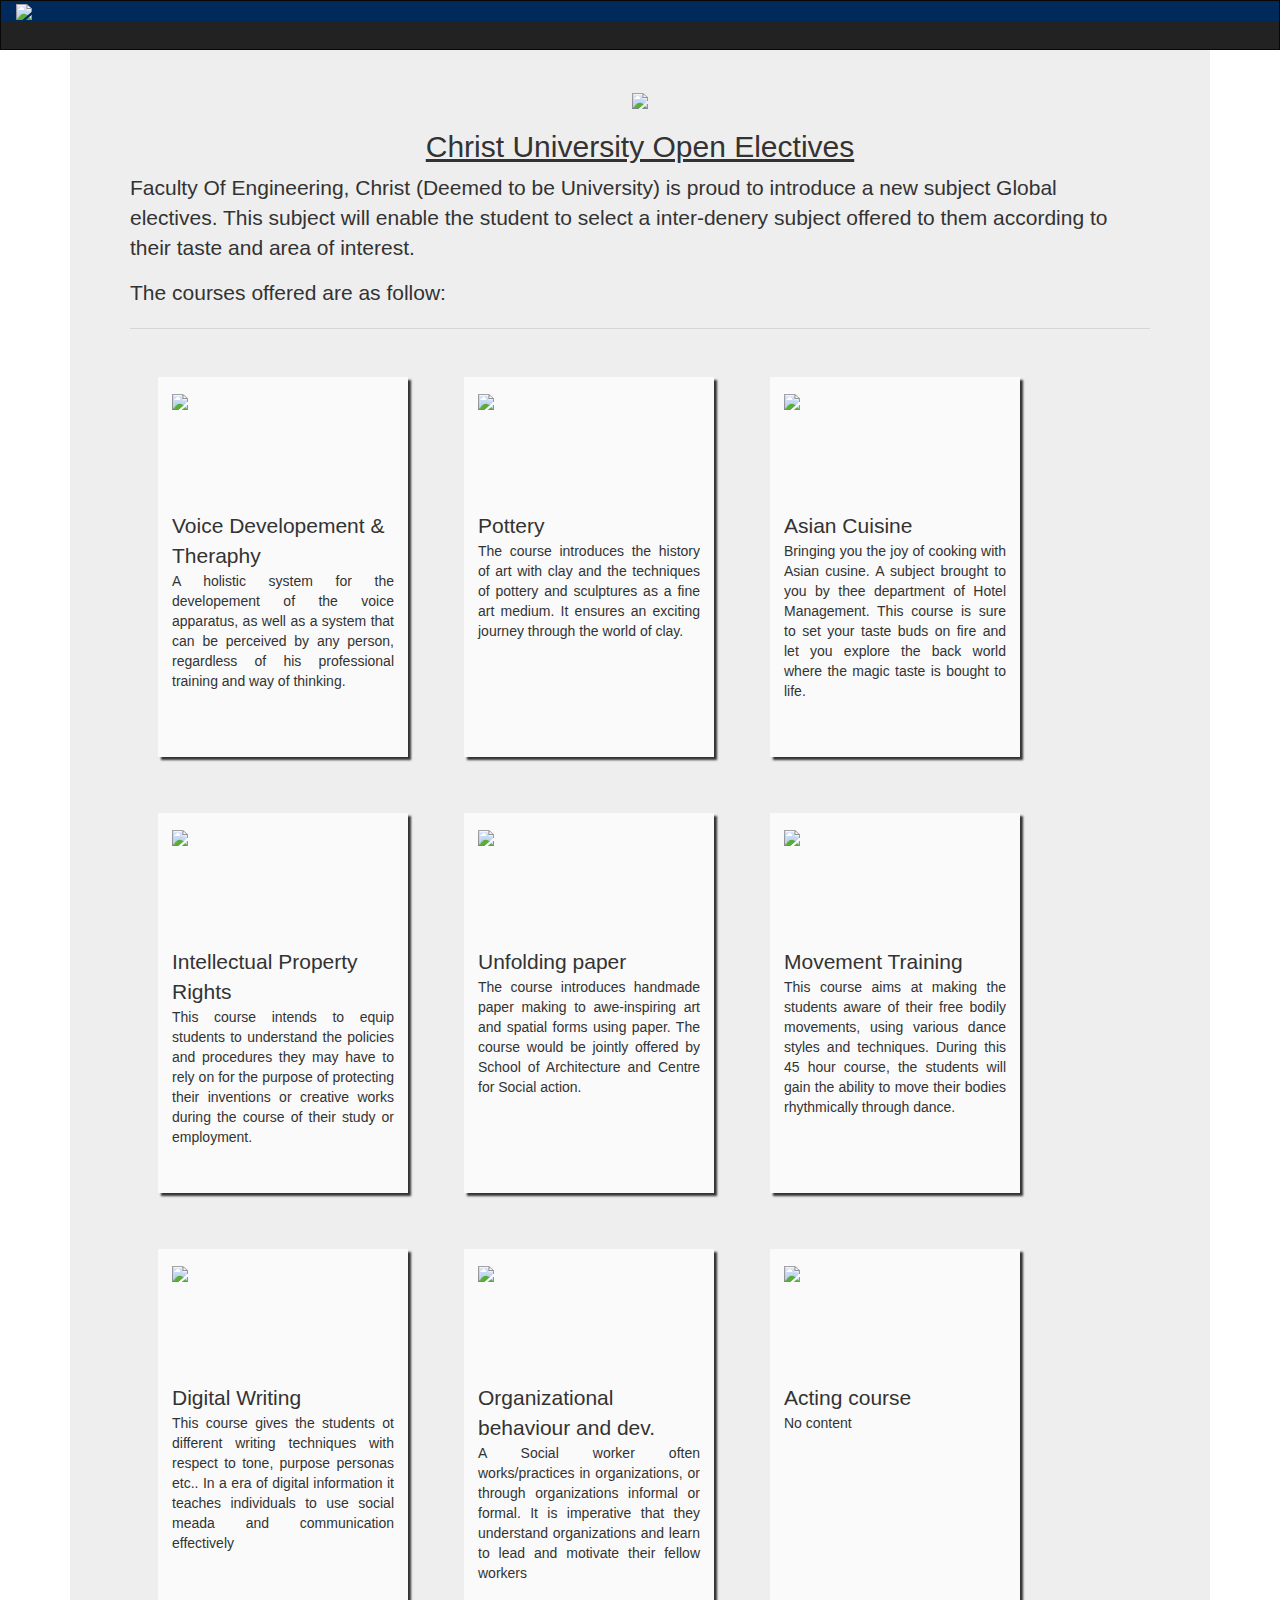
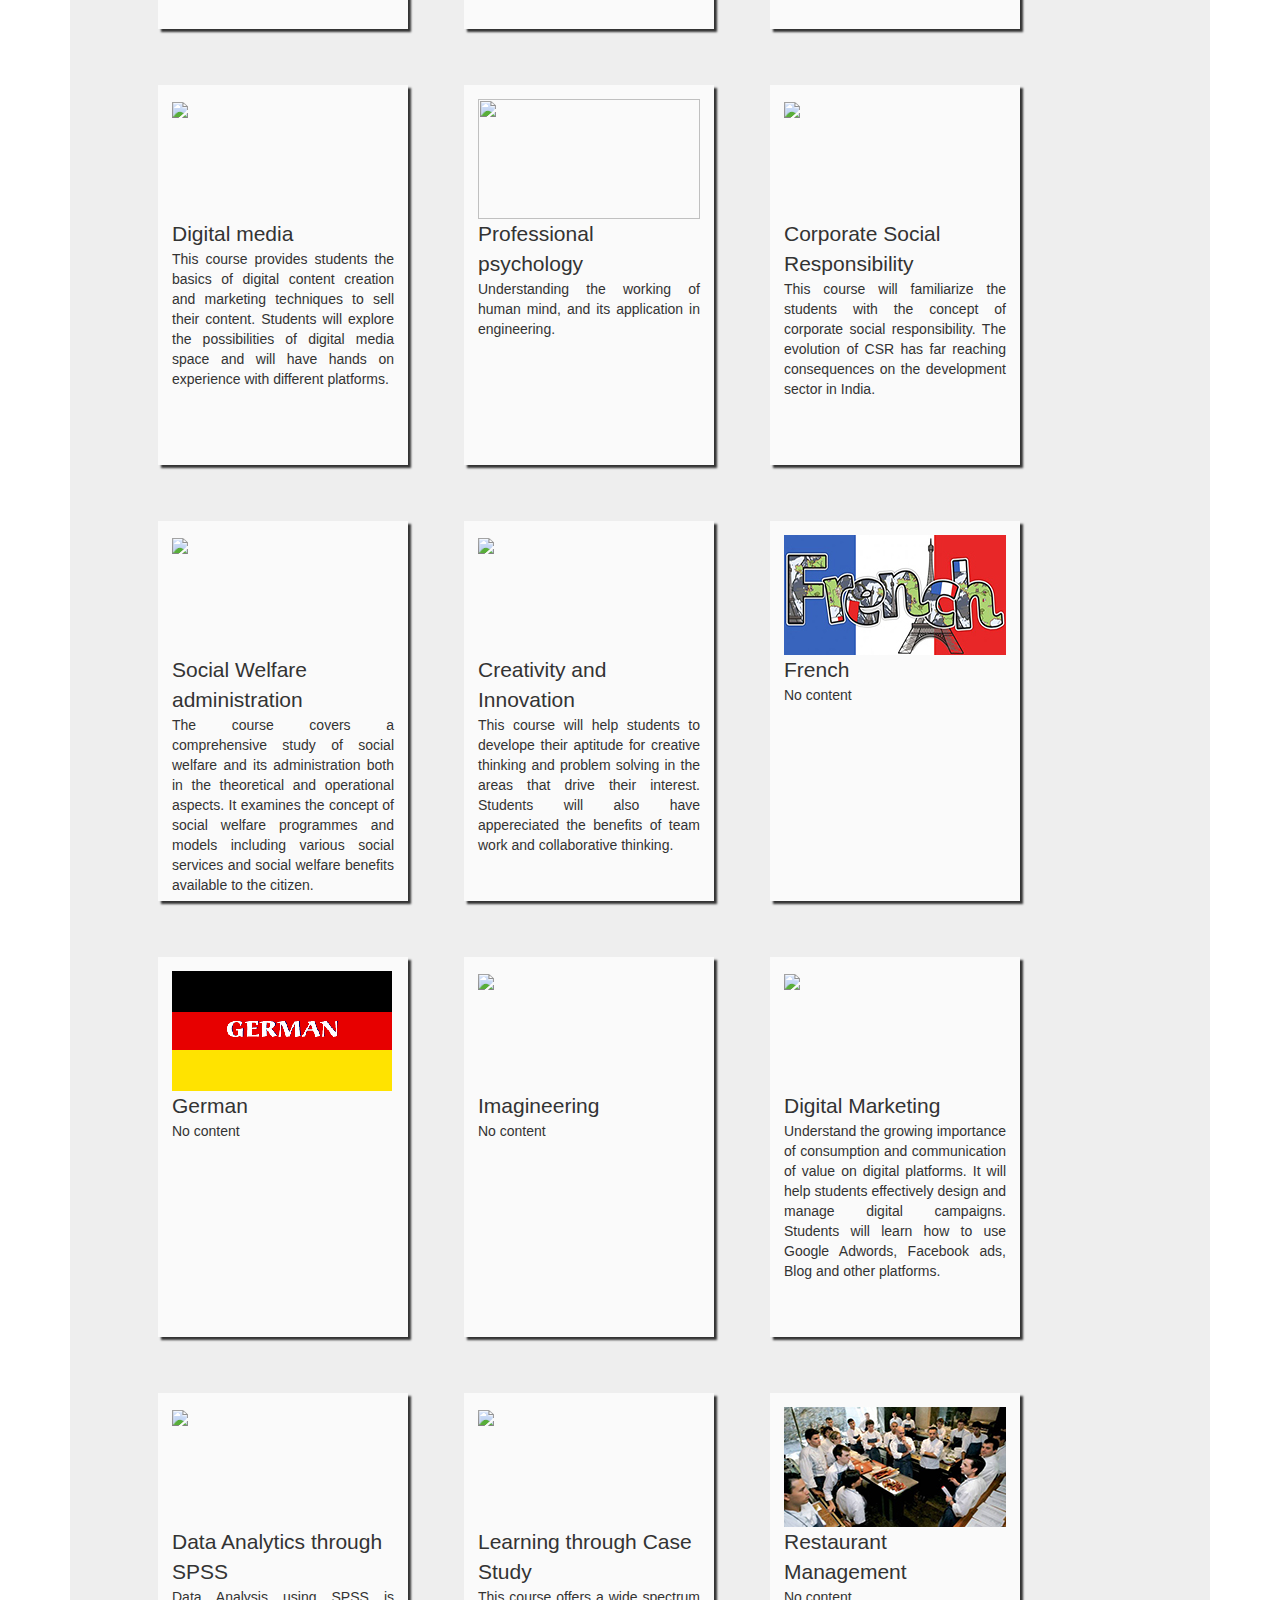
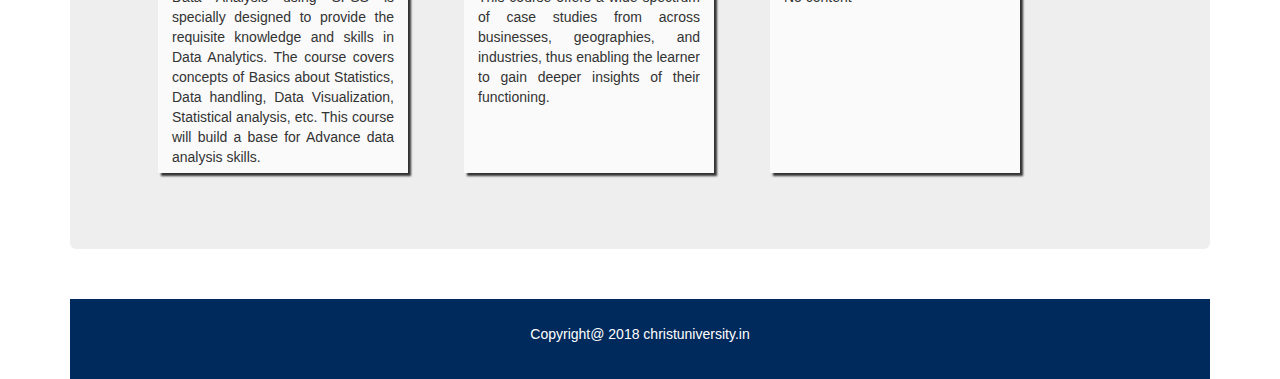
==== commit 7c0d25c5: "New Subjects added" ====
--- a/index.html
+++ b/index.html
@@ -236,16 +236,14 @@
 
 
         </div>
-
-
-        <!--Theatre direction-->
-        <div class="subject_box" data-toggle="modal" data-target="#Theatre_direction">
-          <div class="subject_image">
-            <img src="resized/theatre_dir.jpg">
-          </div>
-          <div class="subject_content">
-            <div class="subject_heading">
-              Theatre direction
+        <!--Acting course-->
+        <div class="subject_box" data-toggle="modal" data-target="#Acting_course">
+          <div class="subject_image">
+            <img src="resized/acting.jpg">
+          </div>
+          <div class="subject_content">
+            <div class="subject_heading">
+              Acting course
             </div>
             <div class="subject_main">
               No content
@@ -254,22 +252,6 @@
 
           </div>
         </div>
-        <!--Acting course-->
-        <div class="subject_box" data-toggle="modal" data-target="#Acting_course">
-          <div class="subject_image">
-            <img src="resized/acting.jpg">
-          </div>
-          <div class="subject_content">
-            <div class="subject_heading">
-              Acting course
-            </div>
-            <div class="subject_main">
-              No content
-            </div>
-
-
-          </div>
-        </div>
         <!--Digital media-->
         <div class="subject_box" data-toggle="modal" data-target="#Digital_media">
           <div class="subject_image">
@@ -280,7 +262,9 @@
               Digital media
             </div>
             <div class="subject_main">
-              No content
+              This course provides students the basics of digital content creation and marketing techniques to sell their
+              content. Students will explore the possibilities of digital media space and will have hands on experience
+              with different platforms.
             </div>
 
 
@@ -353,14 +337,14 @@
 
           </div>
         </div>
-        <!--Languages-->
+        <!--Languages French-->
         <div class="subject_box" data-toggle="modal" data-target="#Languages">
           <div class="subject_image">
-            <img src="resized/language.jpg">
-          </div>
-          <div class="subject_content">
-            <div class="subject_heading">
-              Languages
+            <img src="resized/french.jpg">
+          </div>
+          <div class="subject_content">
+            <div class="subject_heading">
+              French
             </div>
             <div class="subject_main">
               No content
@@ -369,6 +353,27 @@
 
           </div>
         </div>
+
+
+
+         <!--Languages German-->
+         <div class="subject_box" data-toggle="modal" data-target="#Languages">
+          <div class="subject_image">
+            <img src="resized/german.gif">
+          </div>
+          <div class="subject_content">
+            <div class="subject_heading">
+             German
+            </div>
+            <div class="subject_main">
+              No content
+            </div>
+
+
+          </div>
+        </div>
+
+
         <!--Imagineering-->
         <div class="subject_box" data-toggle="modal" data-target="#Imagineering">
           <div class="subject_image">
@@ -421,23 +426,7 @@
 
           </div>
         </div>
-        <!--Selling with Emotional Intelligence-->
-        <div class="subject_box" data-toggle="modal" data-target="#Emotional_Intelligence">
-          <div class="subject_image">
-            <img src="resized/emotional_intelligence.png">
-          </div>
-          <div class="subject_content">
-            <div class="subject_heading">
-              Selling with Emotional Intelligence
-            </div>
-            <div class="subject_main">
-              Emotions are the driving force behind our actions and thoughts. This course intends to increase students’ awareness of the
-              usefulness of EI skillsand equip them to apply the EI skills at the workplace.
-            </div>
-
-
-          </div>
-        </div>
+     
         <!--Learning through Case Study-->
         <div class="subject_box" data-toggle="modal" data-target="#Learning">
           <div class="subject_image">
@@ -454,6 +443,23 @@
 
           </div>
         </div>
+
+          <!--Restaurant Management-->
+          <div class="subject_box" data-toggle="modal" data-target="#Learning">
+            <div class="subject_image">
+              <img src="resized/restaurant_management.jpg">
+            </div>
+            <div class="subject_content">
+              <div class="subject_heading">
+                 Restaurant Management
+              </div>
+              <div class="subject_main">
+               No content </div>
+  
+  
+            </div>
+          </div>
+  
 
 
 
@@ -1089,25 +1095,26 @@
             <div class="hours">Duration: 24hrs</div>
             <br><br>
             <div class="jumbotron syllabus_content">
-              <p><b>Unit I</b>
-
-                <h5>
-                  No content
-                </h5>
-            </div>
-            <div class="jumbotron syllabus_content">
-
-              <p><b>Unit II </b><br></p>
-              <h5>
-                No Content
-              </h5>
-            </div>
-            <div class="jumbotron syllabus_content">
-
-              <p><b>Unit III </b><br></p>
-              <h5>
-                No content
-              </h5>
+              <p><b>Unit I (Writing)</b>
+
+                <h5>
+                  Structuring and developing the content - combining text and pictures - writing for different
+                  platforms (facebook, twitter, blog, LinkedIn) - content marketing.
+                </h5>
+            </div>
+            <div class="jumbotron syllabus_content">
+
+              <p><b>Unit II (Marketing)</b><br></p>
+              <h5>
+                Benefits of digital marketing - strategies for different platforms - digital marketing trends - social
+                media campaigns - case studies.              </h5>
+            </div>
+            <div class="jumbotron syllabus_content">
+
+              <p><b>Unit III (Ethics) </b><br></p>
+              <h5>
+                Social media ethics and etiquette - Ethical and legal issues - a brief overview of Information
+                Technology (Amendment) Act 2008.              </h5>
             </div>
 
           </div>
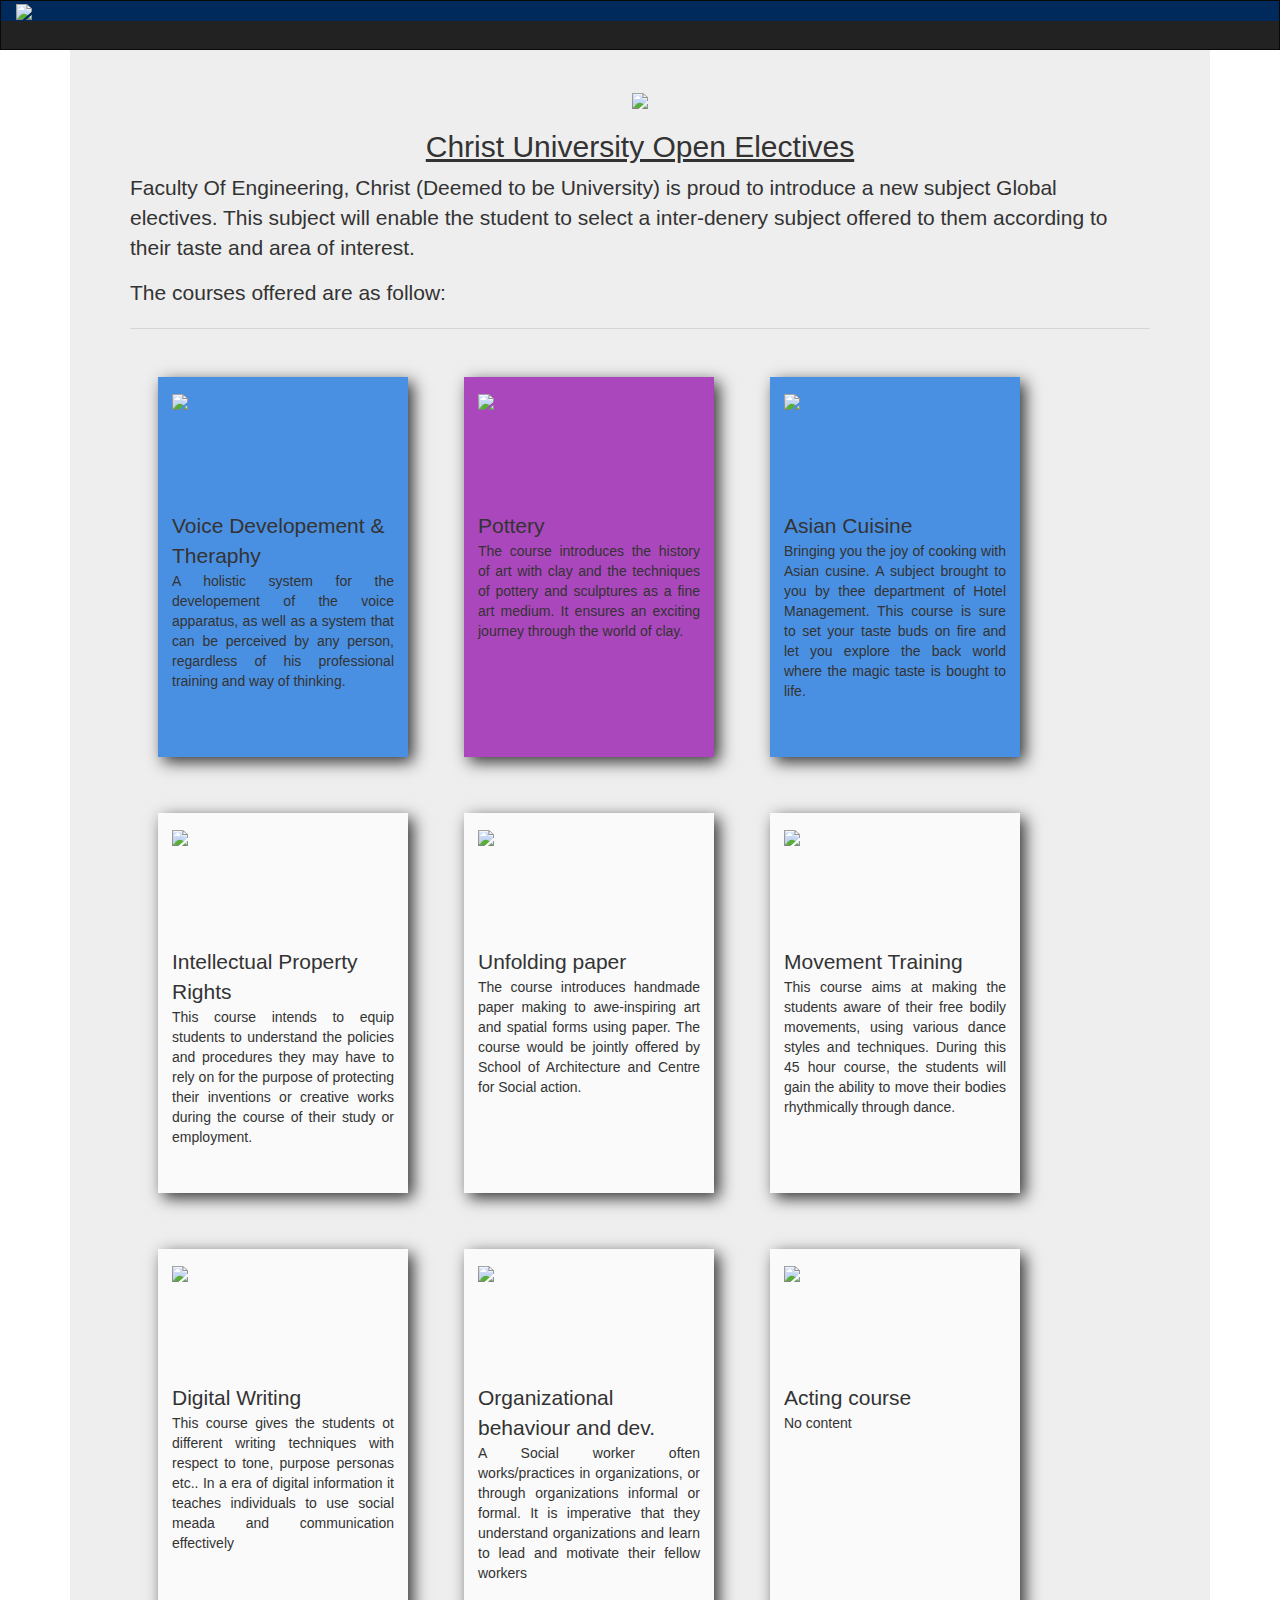
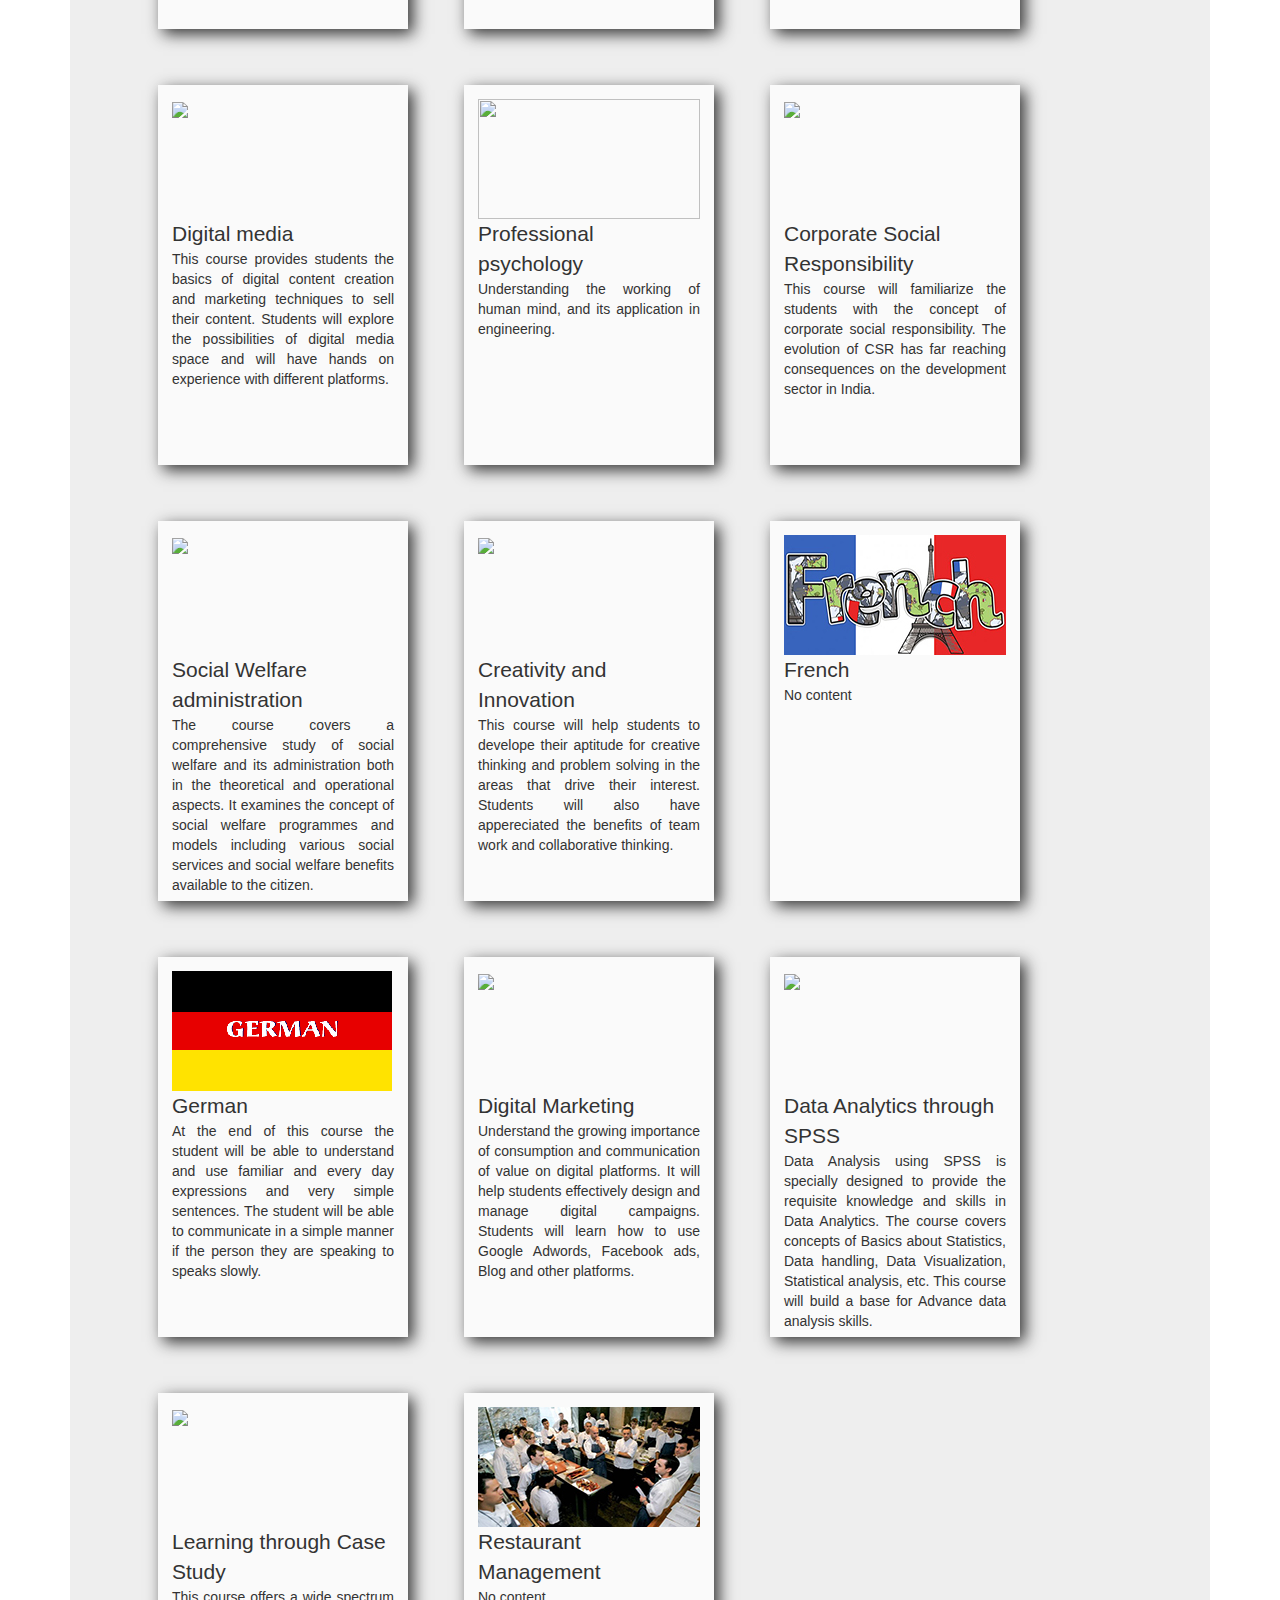
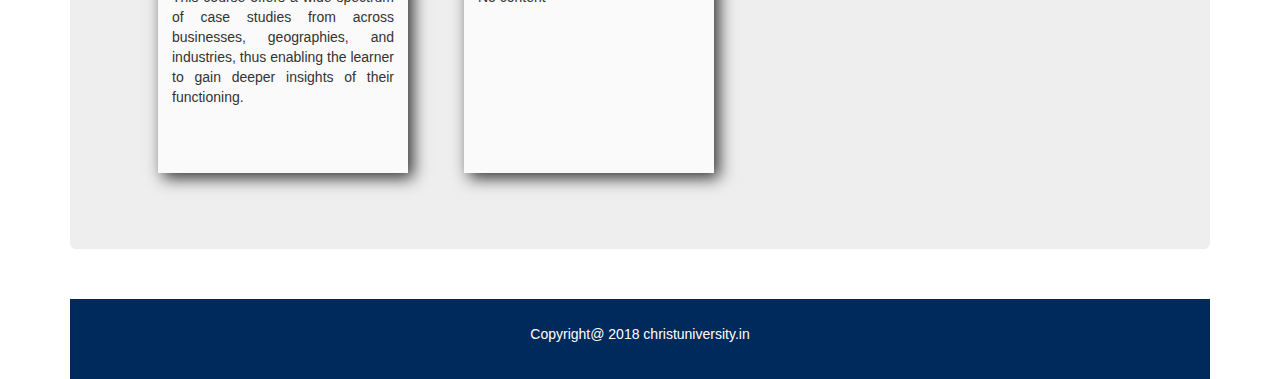
==== commit f8aa4551: "added german" ====
--- a/index.html
+++ b/index.html
@@ -92,7 +92,7 @@
 
       <hr>
       <div class="sb">
-        <div class="subject_box" data-toggle="modal" data-target="#myModal">
+        <div class="subject_box blue" data-toggle="modal" data-target="#myModal">
           <div class="subject_image">
             <img src="resized/voice.jpg">
           </div>
@@ -111,7 +111,7 @@
 
         </div>
 
-        <div class="subject_box" data-toggle="modal" data-target="#pottery">
+        <div class="subject_box orange" data-toggle="modal" data-target="#pottery">
           <div class="subject_image">
             <img src="resized/pottery.jpg">
           </div>
@@ -128,7 +128,7 @@
 
         </div>
 
-        <div class="subject_box" data-toggle="modal" data-target="#asian_cusine">
+        <div class="subject_box blue" data-toggle="modal" data-target="#asian_cusine">
           <div class="subject_image">
             <img src="resized/cuisine.jpg">
           </div>
@@ -262,9 +262,8 @@
               Digital media
             </div>
             <div class="subject_main">
-              This course provides students the basics of digital content creation and marketing techniques to sell their
-              content. Students will explore the possibilities of digital media space and will have hands on experience
-              with different platforms.
+              This course provides students the basics of digital content creation and marketing techniques to sell their content. Students
+              will explore the possibilities of digital media space and will have hands on experience with different platforms.
             </div>
 
 
@@ -356,40 +355,27 @@
 
 
 
-         <!--Languages German-->
-         <div class="subject_box" data-toggle="modal" data-target="#Languages">
+        <!--Languages German-->
+        <div class="subject_box" data-toggle="modal" data-target="#german">
           <div class="subject_image">
             <img src="resized/german.gif">
           </div>
           <div class="subject_content">
             <div class="subject_heading">
-             German
+              German
             </div>
             <div class="subject_main">
-              No content
-            </div>
-
-
-          </div>
-        </div>
-
-
-        <!--Imagineering-->
-        <div class="subject_box" data-toggle="modal" data-target="#Imagineering">
-          <div class="subject_image">
-            <img src="resized/imagineering.jpg">
-          </div>
-          <div class="subject_content">
-            <div class="subject_heading">
-              Imagineering
-            </div>
-            <div class="subject_main">
-              No content
-            </div>
-
-
-          </div>
-        </div>
+              At the end of this course the student will be able to understand and use familiar and every day expressions and very simple
+              sentences. The student will be able to communicate in a simple manner if the person they are speaking to speaks
+              slowly.
+            </div>
+
+
+          </div>
+        </div>
+
+
+
         <!--Digital Marketing-->
         <div class="subject_box" data-toggle="modal" data-target="#Digital_Marketing">
           <div class="subject_image">
@@ -426,7 +412,7 @@
 
           </div>
         </div>
-     
+
         <!--Learning through Case Study-->
         <div class="subject_box" data-toggle="modal" data-target="#Learning">
           <div class="subject_image">
@@ -444,22 +430,22 @@
           </div>
         </div>
 
-          <!--Restaurant Management-->
-          <div class="subject_box" data-toggle="modal" data-target="#Learning">
-            <div class="subject_image">
-              <img src="resized/restaurant_management.jpg">
-            </div>
-            <div class="subject_content">
-              <div class="subject_heading">
-                 Restaurant Management
-              </div>
-              <div class="subject_main">
-               No content </div>
-  
-  
-            </div>
-          </div>
-  
+        <!--Restaurant Management-->
+        <div class="subject_box" data-toggle="modal" data-target="#Learning">
+          <div class="subject_image">
+            <img src="resized/restaurant_management.jpg">
+          </div>
+          <div class="subject_content">
+            <div class="subject_heading">
+              Restaurant Management
+            </div>
+            <div class="subject_main">
+              No content </div>
+
+
+          </div>
+        </div>
+
 
 
 
@@ -526,7 +512,6 @@
 
       </div>
     </div>
-
 
     <!-- Modal for pottery-->
     <div id="pottery" class="modal fade" role="dialog">
@@ -1098,23 +1083,23 @@
               <p><b>Unit I (Writing)</b>
 
                 <h5>
-                  Structuring and developing the content - combining text and pictures - writing for different
-                  platforms (facebook, twitter, blog, LinkedIn) - content marketing.
+                  Structuring and developing the content - combining text and pictures - writing for different platforms (facebook, twitter,
+                  blog, LinkedIn) - content marketing.
                 </h5>
             </div>
             <div class="jumbotron syllabus_content">
 
               <p><b>Unit II (Marketing)</b><br></p>
               <h5>
-                Benefits of digital marketing - strategies for different platforms - digital marketing trends - social
-                media campaigns - case studies.              </h5>
+                Benefits of digital marketing - strategies for different platforms - digital marketing trends - social media campaigns -
+                case studies. </h5>
             </div>
             <div class="jumbotron syllabus_content">
 
               <p><b>Unit III (Ethics) </b><br></p>
               <h5>
-                Social media ethics and etiquette - Ethical and legal issues - a brief overview of Information
-                Technology (Amendment) Act 2008.              </h5>
+                Social media ethics and etiquette - Ethical and legal issues - a brief overview of Information Technology (Amendment) Act
+                2008. </h5>
             </div>
 
           </div>
@@ -1515,64 +1500,54 @@
                 <h5>
                   The virtual world and the changing marketing landscape; Web and the new corporation, Online Marketing Domains, The Behavioural
                   Internet and Behavioural Targeting; Digital marketing optimization.
-                  <br>
-                    Ethical Challenges: Frauds on the Web, Data and Identity Theft, Issue of Privacy </h5>
+                  <br> Ethical Challenges: Frauds on the Web, Data and Identity Theft, Issue of Privacy </h5>
             </div>
             <div class="jumbotron syllabus_content">
 
               <p><b>Unit II (The Online Marketing Mixx and the Online Consumer) </b><br></p>
               <h5>
-                Creating customer value in an Online World- Segmentation (different methods in the virtual
-                space), Popularity of brand pages, Consumer psychographic profiles; Targeting – Consumer
-                targeting, online targeting, deterministic targeting, predictive behavioural and non-deterministic;
-                Positioning Online, E-price, E-promotion; Digitization and Implications to Online marketing mix
-                decisions; Emerging consumer segments in India.
-                <br>
-                The Digital Ecosystem, Online Consumer Behaviour, Models of website visits, Behavioural
-                targeting vs. contextual targeting; New Online Consumers              </h5>
+                Creating customer value in an Online World- Segmentation (different methods in the virtual space), Popularity of brand pages,
+                Consumer psychographic profiles; Targeting – Consumer targeting, online targeting, deterministic targeting,
+                predictive behavioural and non-deterministic; Positioning Online, E-price, E-promotion; Digitization and
+                Implications to Online marketing mix decisions; Emerging consumer segments in India.
+                <br> The Digital Ecosystem, Online Consumer Behaviour, Models of website visits, Behavioural targeting vs.
+                contextual targeting; New Online Consumers </h5>
             </div>
             <div class="jumbotron syllabus_content">
 
               <p><b>Unit III (Business Drivers in the Virtual World)</b><br></p>
               <h5>
-                Social Media – The Social Media Model by McKinsey, Marketing with Networks, The Social
-                World, Social Media Tools and Analytics; Viral Marketing, Social Curation and Brands, Inbound
-                Marketing and Co-creation<br>
-                Online Branding – The Digital Brand ecosystem, Brand experience, Using consumer brand
-                knowledge and consumer brand emotion to develop consumer engagement; brand customer
-                centricity and consumer brand emotion
-                Traffic Building – The Diamond-water Paradox; Internet Traffic Plan, Search marketing Methods
-                for Traffic building, Traffic Volume and Quality; SE Marketing; Site Optimization; Keyword
-                Advertising, Value and Portfolio Evaluation; Internet Marketing Metrics; Website and Internet
-                Marketing<br>
-                Web Business Models – Customer-centric Web Business Models; Web Chain of Events, Web
-                Chain Analysis; Business Models and Revenue Benefits; Price effects in Online Domain; Role
-                of Internet in Impacting Consumer Price Sensitivity
+                Social Media – The Social Media Model by McKinsey, Marketing with Networks, The Social World, Social Media Tools and Analytics;
+                Viral Marketing, Social Curation and Brands, Inbound Marketing and Co-creation<br> Online
+                Branding – The Digital Brand ecosystem, Brand experience, Using consumer brand knowledge and consumer brand
+                emotion to develop consumer engagement; brand customer centricity and consumer brand emotion Traffic Building
+                – The Diamond-water Paradox; Internet Traffic Plan, Search marketing Methods for Traffic building, Traffic
+                Volume and Quality; SE Marketing; Site Optimization; Keyword Advertising, Value and Portfolio Evaluation;
+                Internet Marketing Metrics; Website and Internet Marketing
+                <br> Web Business Models – Customer-centric Web Business Models; Web Chain of Events, Web Chain Analysis;
+                Business Models and Revenue Benefits; Price effects in Online Domain; Role of Internet in Impacting Consumer
+                Price Sensitivity
               </h5>
             </div>
             <div class="jumbotron syllabus_content">
 
               <p><b>Unit IV (Online Tools for Marketing)</b><br></p>
               <h5>
-                Engagement Marketing; Social Plugins and their contribution to Marketing; Building consumer
-                engagement through content management; finding top loyalty drivers
-                Online Campaign Management; Campaign Management using Facebook, Twitter, Corporate
-                Blogs; Tagging and Folksonomies, Sentiment Mining, Measuring Campaign Effectiveness
-                Consumer-generated Media, Opinion Leaders and Consumer Behaviour; Peer Reviews, Word
-                of Mouth, and the Dissatisfied Customer; Sales and Power of Influence; Mining Consumer-
-                generated Media              </h5>
+                Engagement Marketing; Social Plugins and their contribution to Marketing; Building consumer engagement through content management;
+                finding top loyalty drivers Online Campaign Management; Campaign Management using Facebook, Twitter, Corporate
+                Blogs; Tagging and Folksonomies, Sentiment Mining, Measuring Campaign Effectiveness Consumer-generated Media,
+                Opinion Leaders and Consumer Behaviour; Peer Reviews, Word of Mouth, and the Dissatisfied Customer; Sales
+                and Power of Influence; Mining Consumer- generated Media </h5>
             </div>
 
             <div class="jumbotron syllabus_content">
 
               <p><b>Unit V (Contemporary Digital Revolution) </b><br></p>
               <h5>
-                Online Communities and Co-creation: Co-creation communities;
-                Eight Different versions of Facebook; The Anatomy of Facebook, Netiquette, The Impact of a
-                Facebook Fan, Brand Post Popularity<br>
-                Gamification and Game-based Marketing; Consumer Motivation for Playing Online Games;
-                Consumer Brand Affinity Spectrum; The Anatomy of Gamification; Use of Games as Marketing
-                Tools; The World of Apps and the Indian Diaspora              </h5>
+                Online Communities and Co-creation: Co-creation communities; Eight Different versions of Facebook; The Anatomy of Facebook,
+                Netiquette, The Impact of a Facebook Fan, Brand Post Popularity<br> Gamification and Game-based
+                Marketing; Consumer Motivation for Playing Online Games; Consumer Brand Affinity Spectrum; The Anatomy of
+                Gamification; Use of Games as Marketing Tools; The World of Apps and the Indian Diaspora </h5>
             </div>
 
 
@@ -1747,100 +1722,167 @@
         </div>
       </div>
     </div>
-    <!-- Modal for Learning through Case Studies-->
-    <div id="Learning" class="modal fade" role="dialog">
-      <div class="modal-dialog modal-lg">
-
-        <!-- Modal for Learning through Case Studies-->
-        <div class="modal-content">
-          <div class="modal-header">
-            <button type="button" class="closer btn btn-danger" data-dismiss="modal">&#10006;</button>
-            <h3 class="modal-title" id="modal_title">
-              <center>Learning through Case Studies</center>
-
-            </h3>
-          </div>
-          <div class="modal-body">
-            <div class="hours">Duration: 40hrs</div>
-            <br><br>
-            <div class="jumbotron syllabus_content">
-              <p><b>Session I</b>
-
-                <h5>
-                  Indian Railways: Building a permanent legacy?
+    <!--Modal for german language-->
+    <!-- Modal -->
+    <div id="german" class="modal fade" role="dialog">
+      <div class="modal-dialog modal-lg">
+
+        <!-- Modal content-->
+        <div class="modal-content">
+          <div class="modal-header">
+            <button type="button" class="closer btn btn-danger" data-dismiss="modal">&#10006;</button>
+            <h3 class="modal-title" id="modal_title">
+              <center>German Level A1</center>
+
+            </h3>
+          </div>
+          <div class="modal-body">
+            <div class="hours">Duration: 45hrs</div>
+            <br><br>
+            <div class="jumbotron syllabus_content">
+              <p><b>Unit I</b>
+
+                <h5>
+
+                  Greeting and saying goodbye, Introducing yourself and others, Talking about yourself and others, Numbers, telephone numbers
+                  and mail-addresses, the alphabet (spelling), countries and languages, question words, sentences, verbs
+                  and personal pronouns.<br> Hobbies, meeting friends, Weekdays, months and seasons, work
+                  and working times, Articles, verbs, Yes/ no questions, Plurals, The verbs “to have” and “to be”.
+                  <br> Places in the city, asking for directions, Means of transport, imperative sentences
+                  <br> Ordering food and drinks, Word position in sentence, accusative case
+                  <br> Telling time and organizing meetings, Family, Possessive articles, Modal verbs
+                  <br> Making plans, Birthday invitations, In Restaurants, Finding information in a text, Event tips in the
+                  radio, leisure activities, Simple Past tense (to have and to be)
+                  <br> Around the house, describing the position of things, Living forms, stating likes and dislikes
+                  <br> Describing the daily routine, talk about the past, job vacancies, making phone calls, perfect and
+                  participle of verbs
+                  <br> Clothes, Orientation in a department store, Information about Berlin
+                  <br> Personal information, Parts of the body, Personal hygiene, Sport, visit to a doctor, Health tips,
+                  Illness and medicine
+                  <br> Holidays and vacations, writing a post card, Weather, Travel reports, staying in a hotel, Places of
+                  interest
+
+
+
+
+
+
+
+
                 </h5>
             </div>
             <div class="jumbotron syllabus_content">
-              <p><b>Session II</b>
-
-                <h5>
-                  Cola Wars Continue: Coke and Pepsi in 2010
-                </h5>
-            </div>
-            <div class="jumbotron syllabus_content">
-              <p><b>Session III</b>
-
-                <h5>
-                  BRAC in 2014
-                </h5>
-            </div>
-            <div class="jumbotron syllabus_content">
-              <p><b>Session IV</b>
-
-                <h5>
-                  Max Retail: Growth Pangs of a Value Fashion Retailer in India
-                </h5>
-            </div>
-            <div class="jumbotron syllabus_content">
-              <p><b>Session V</b>
-
-                <h5>
-                  Coffee Wars in India: Café Coffee Day Takes in the Global Brands
-                </h5>
-            </div>
-            <div class="jumbotron syllabus_content">
-              <p><b>Session VI</b>
-
-                <h5>
-                  Baxter’s Asia Pacific “Talent Edge” Initiatives
-                </h5>
-            </div>
-            <div class="jumbotron syllabus_content">
-              <p><b>Session VII</b>
-
-                <h5>
-                  Open Innovation at Fujitsu(A)
-                </h5>
-            </div>
-            <div class="jumbotron syllabus_content">
-              <p><b>Session VII</b>
-
-                <h5>
-                  P&amp;G Japan: The SK-II Globalization Project
-                </h5>
-            </div>
-            <div class="jumbotron syllabus_content">
-              <p><b>Session VIII</b>
-
-                <h5>
-                  Additional Case: SKS Microfinance
-                </h5>
-            </div>
-
-
-          </div>
-
-          <div class="modal-footer">
-            <button type="button" class="btn btn-danger" data-dismiss="modal">Close</button>
-          </div>
-        </div>
-      </div>
-    </div>
-    <br>
-
-    <footer class="container-fluid text-center" style="color: white; background-color: #002a5c;">
-      <p>Copyright@ 2018 christuniversity.in</p>
-    </footer>
+
+            </div>
+            <div class="modal-footer">
+              <button type="button" class="btn btn-danger" data-dismiss="modal">Close</button>
+            </div>
+          </div>
+
+        </div>
+      </div>
+    </div>
+
+
+
+
+
+      <!-- Modal for Learning through Case Studies-->
+      <div id="Learning" class="modal fade" role="dialog">
+        <div class="modal-dialog modal-lg">
+
+          <!-- Modal for Learning through Case Studies-->
+          <div class="modal-content">
+            <div class="modal-header">
+              <button type="button" class="closer btn btn-danger" data-dismiss="modal">&#10006;</button>
+              <h3 class="modal-title" id="modal_title">
+                <center>Learning through Case Studies</center>
+
+              </h3>
+            </div>
+            <div class="modal-body">
+              <div class="hours">Duration: 40hrs</div>
+              <br><br>
+              <div class="jumbotron syllabus_content">
+                <p><b>Session I</b>
+
+                  <h5>
+                    Indian Railways: Building a permanent legacy?
+                  </h5>
+              </div>
+              <div class="jumbotron syllabus_content">
+                <p><b>Session II</b>
+
+                  <h5>
+                    Cola Wars Continue: Coke and Pepsi in 2010
+                  </h5>
+              </div>
+              <div class="jumbotron syllabus_content">
+                <p><b>Session III</b>
+
+                  <h5>
+                    BRAC in 2014
+                  </h5>
+              </div>
+              <div class="jumbotron syllabus_content">
+                <p><b>Session IV</b>
+
+                  <h5>
+                    Max Retail: Growth Pangs of a Value Fashion Retailer in India
+                  </h5>
+              </div>
+              <div class="jumbotron syllabus_content">
+                <p><b>Session V</b>
+
+                  <h5>
+                    Coffee Wars in India: Café Coffee Day Takes in the Global Brands
+                  </h5>
+              </div>
+              <div class="jumbotron syllabus_content">
+                <p><b>Session VI</b>
+
+                  <h5>
+                    Baxter’s Asia Pacific “Talent Edge” Initiatives
+                  </h5>
+              </div>
+              <div class="jumbotron syllabus_content">
+                <p><b>Session VII</b>
+
+                  <h5>
+                    Open Innovation at Fujitsu(A)
+                  </h5>
+              </div>
+              <div class="jumbotron syllabus_content">
+                <p><b>Session VII</b>
+
+                  <h5>
+                    P&amp;G Japan: The SK-II Globalization Project
+                  </h5>
+              </div>
+              <div class="jumbotron syllabus_content">
+                <p><b>Session VIII</b>
+
+                  <h5>
+                    Additional Case: SKS Microfinance
+                  </h5>
+              </div>
+
+
+            </div>
+
+            <div class="modal-footer">
+              <button type="button" class="btn btn-danger" data-dismiss="modal">Close</button>
+            </div>
+          </div>
+        </div>
+      </div>
+      <br>
+
+
+
+      <footer class="container-fluid text-center" style="color: white; background-color: #002a5c;">
+        <p>Copyright@ 2018 christuniversity.in</p>
+      </footer>
 </body>
 
 </html>--- a/subject.css
+++ b/subject.css
@@ -5,13 +5,13 @@
     height:380px;
     float: left;
     margin:2em;
-    box-shadow:3px 3px 2px;
+    box-shadow:5px 5px 15px;
     cursor: pointer;
     
     transition-duration:0.3s; }
 
 .subject_box:hover{
-    box-shadow:15px 15px 20px ;
+    box-shadow:15px 15px 10px ;
     transform:scale(1.0001);
     }
 
@@ -86,4 +86,19 @@
 }
 .syllabus_content li{
     font-size:1em;
-}+}
+
+.modal-body h5{
+    text-align:justify;
+}
+
+.blue{
+    background-color:#4A90E2;
+}
+
+.orange{
+    background-color:#AB47BC;
+}
+
+
+
